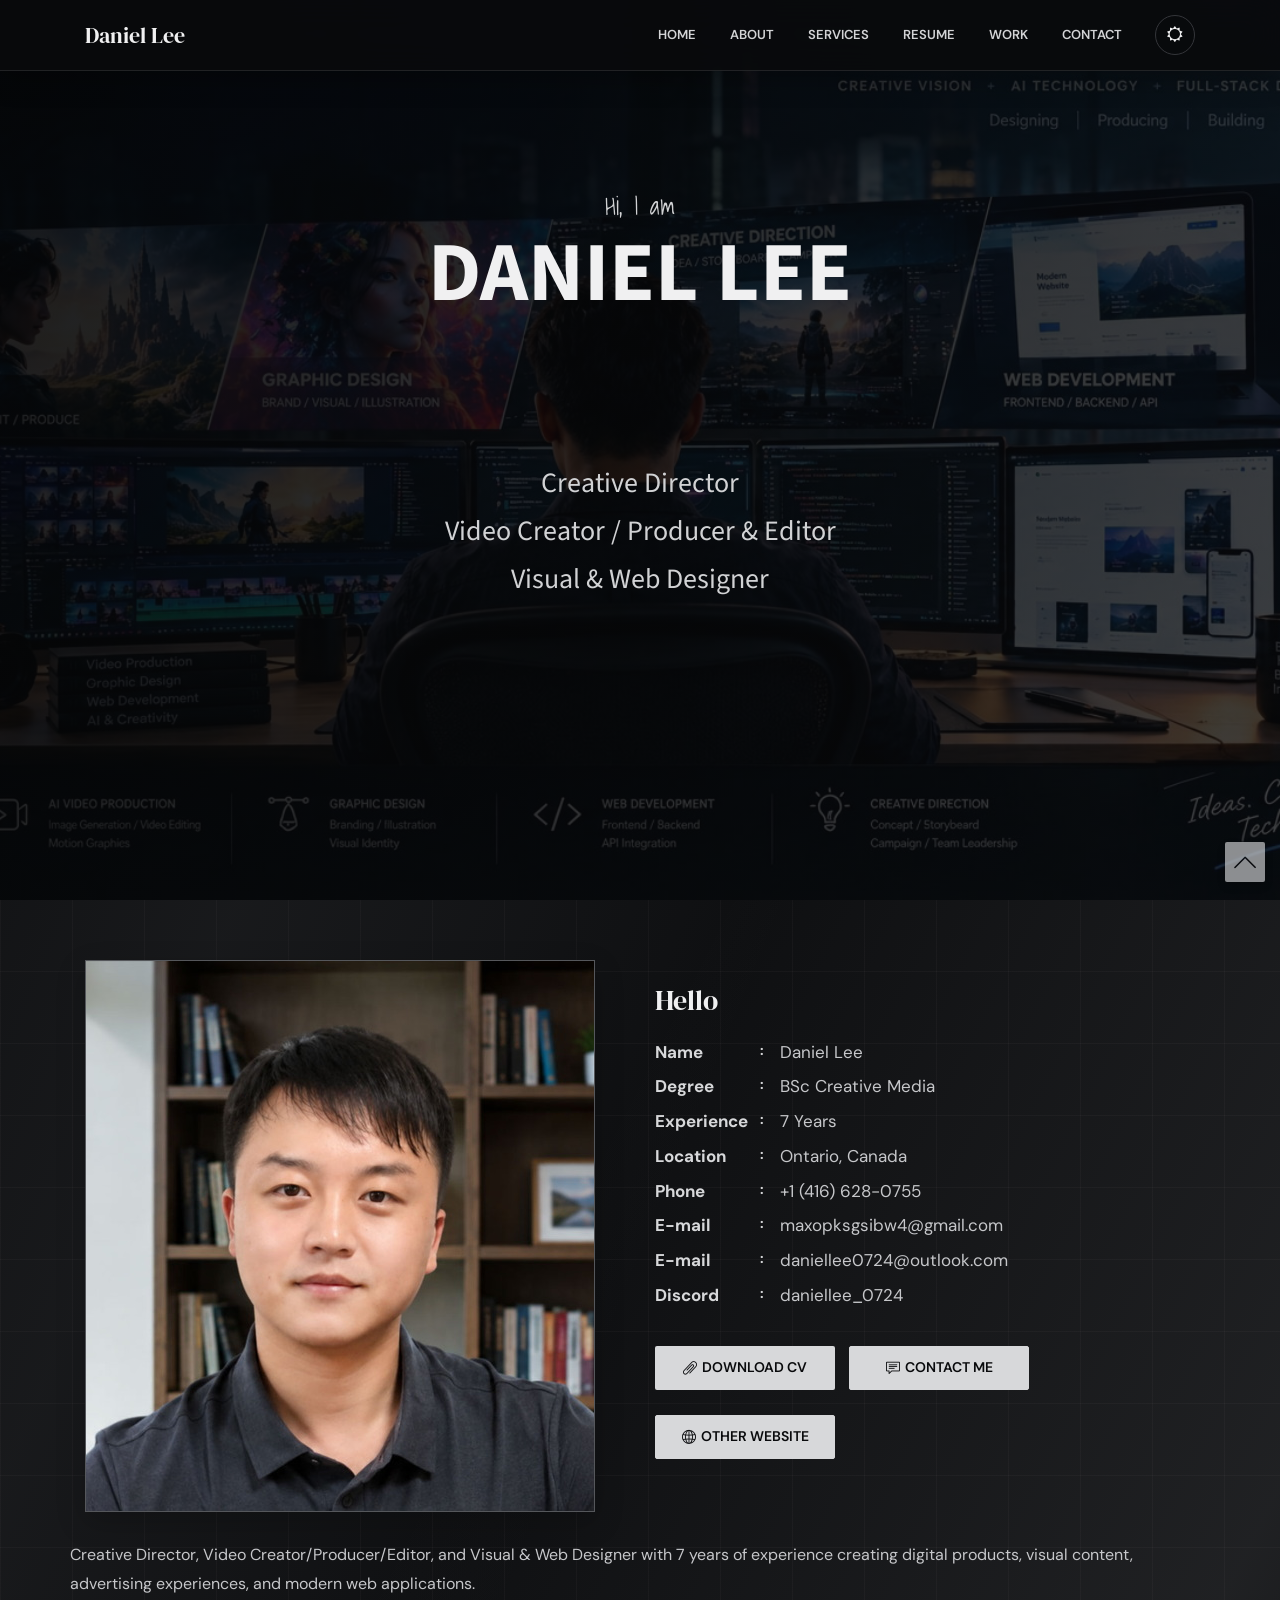
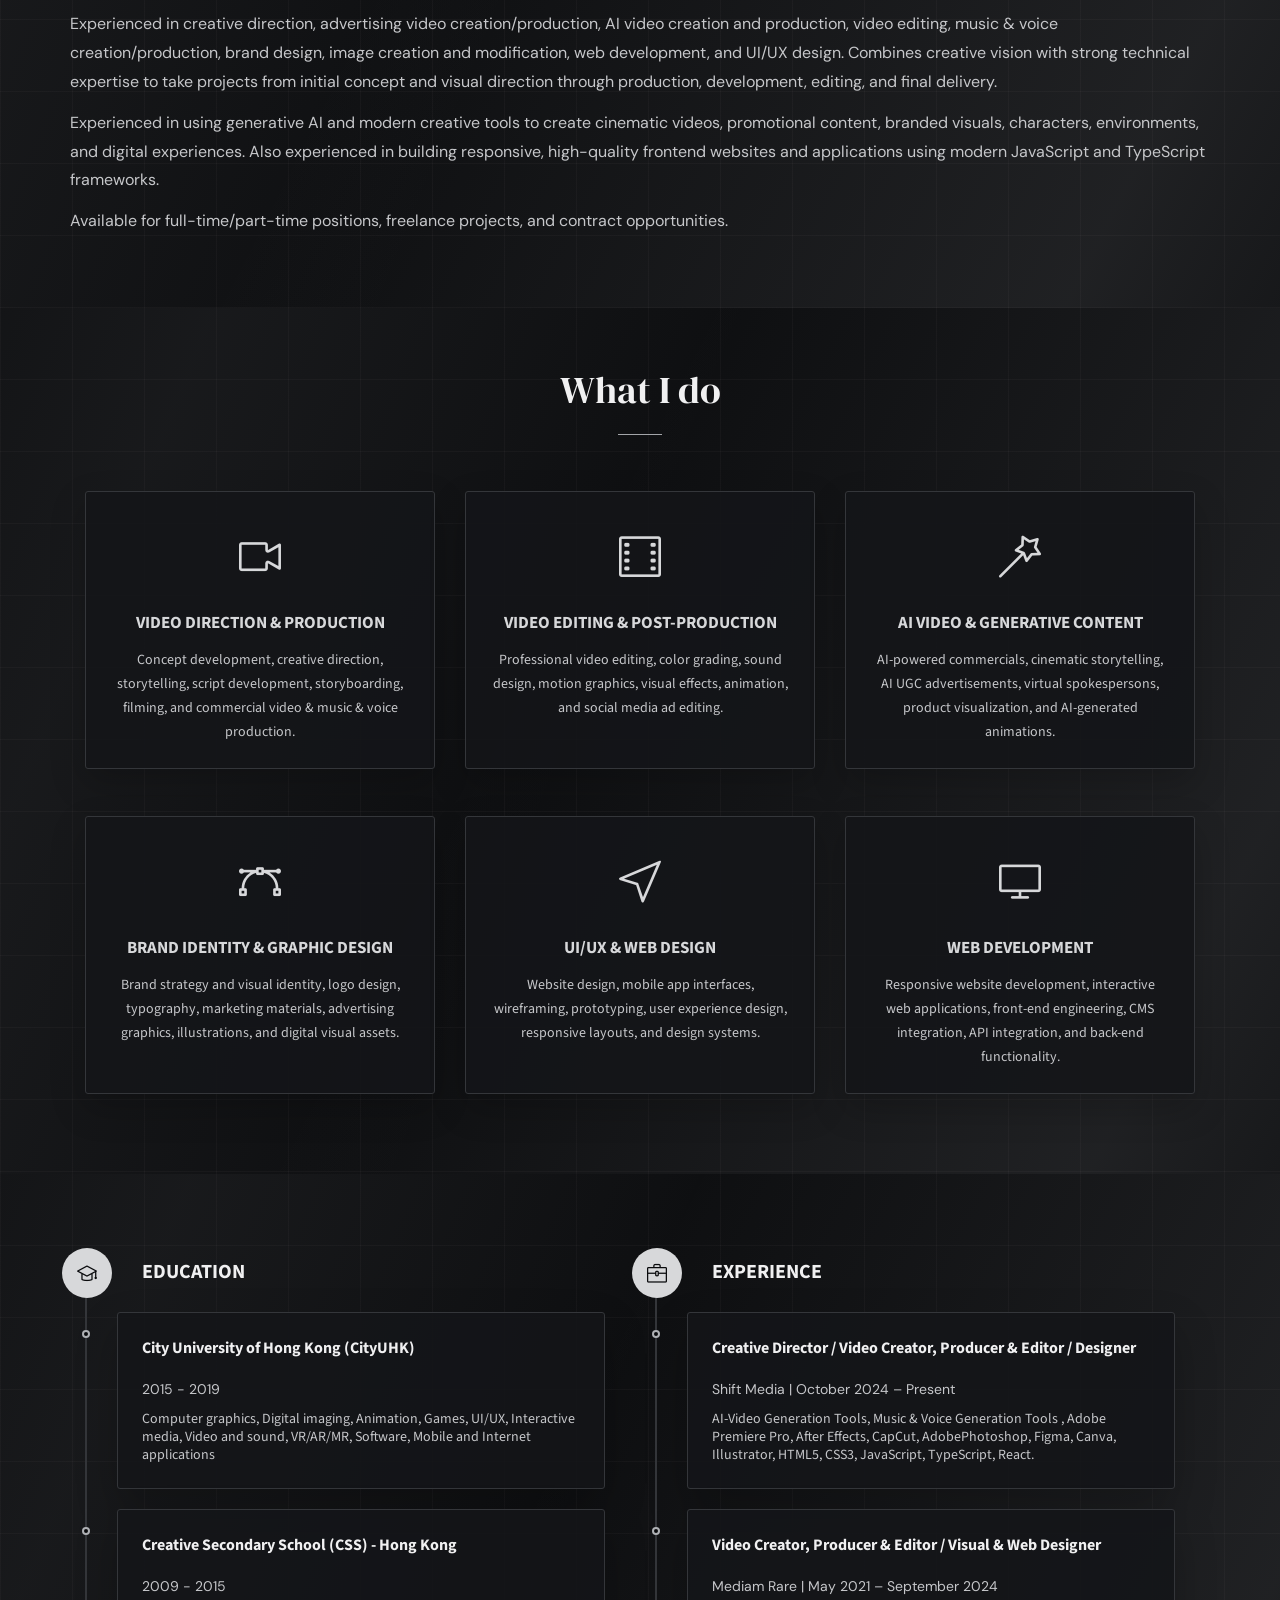
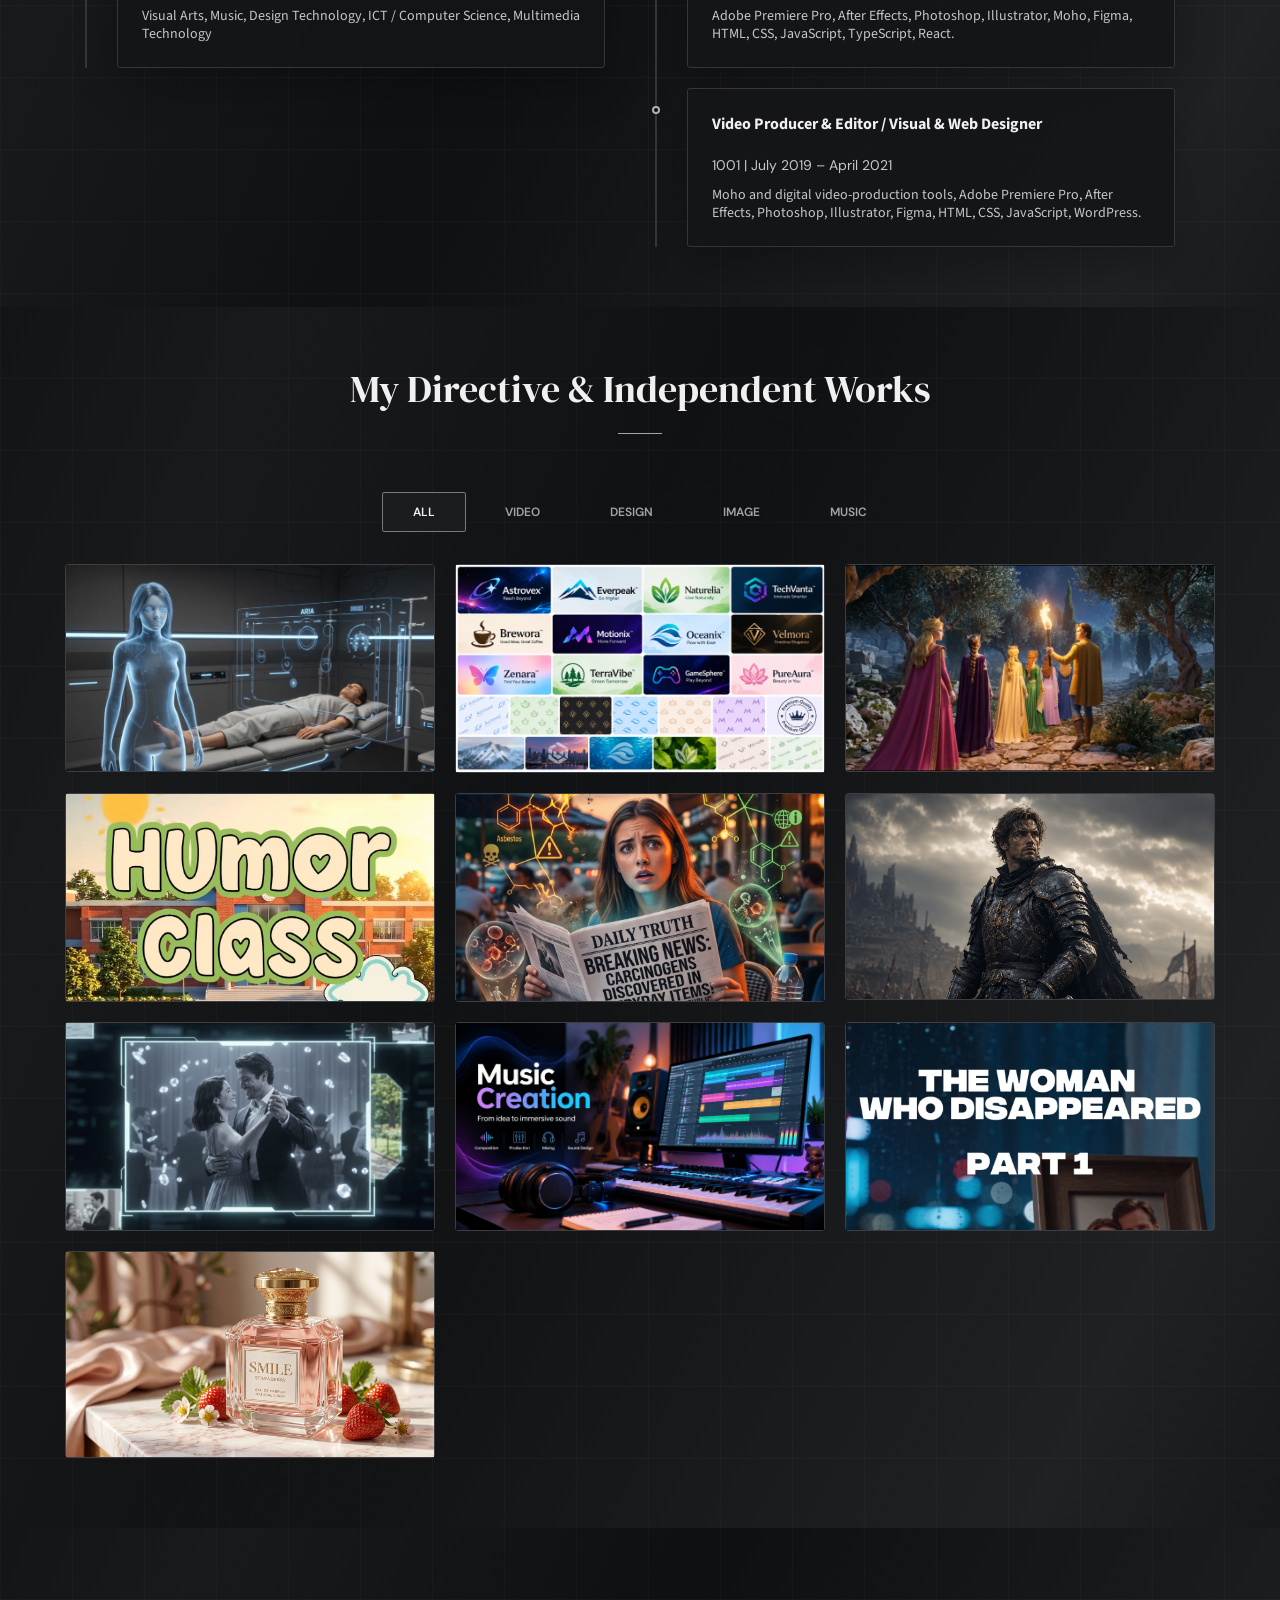
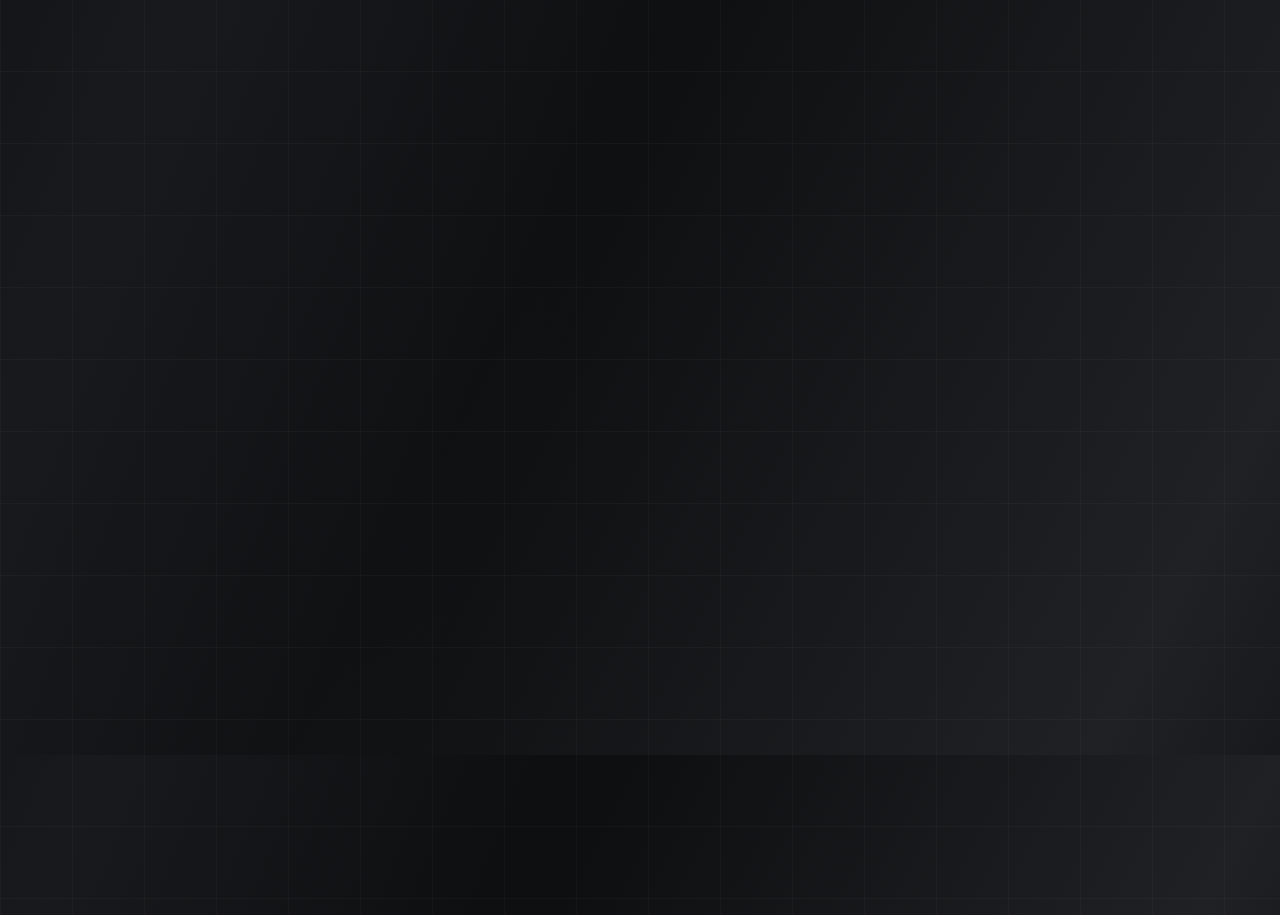
==== index.html @ 5fd60e32 "homepage update" ====
﻿<!DOCTYPE html>
<html lang="en">
  <head>
    <!-- Required meta tags -->
    <meta charset="utf-8">
    <meta name="viewport" content="width=device-width, initial-scale=1.0">
		<meta name="format-detection" content="telephone=no">
		<meta name="apple-mobile-web-app-capable" content="yes">

		<meta name="description" content="Daniel Lee with 7 years of solid experience" />
		<meta name="keywords" content="Daniel Lee, Creator, designer, Creative Director, AI Video Producer, AI Video Creator, Web developer, Software Engineer, portfolio, cv, online resume, professional cv, resume, vcard" />
		<meta name="author" content="Daniel Lee" />

    <title>Daniel Lee - Resume</title>

    <!-- Bootstrap CSS -->
    <link rel="stylesheet" type="text/css" href="assets/css/bootstrap.min.css" >
    <!-- Fonts -->
    <link rel="stylesheet" type="text/css" href="assets/fonts/font-awesome.min.css">
    <!-- Icon -->
    <link rel="stylesheet" type="text/css" href="assets/fonts/simple-line-icons.css">
    <!-- Slicknav -->
    <link rel="stylesheet" type="text/css" href="assets/css/slicknav.css">
    <!-- Nivo Lightbox -->
    <link rel="stylesheet" type="text/css" href="assets/css/nivo-lightbox.css" >
    <!-- Animate -->
    <link rel="stylesheet" type="text/css" href="assets/css/animate.css">
    <!-- Main Style -->
    <link rel="stylesheet" type="text/css" href="assets/css/main.css">
    <!-- Responsive Style -->
    <link rel="stylesheet" type="text/css" href="assets/css/responsive.css">


  </head>
  <body data-theme="dark">

    <!-- Header Area wrapper Starts -->
    <header id="header-wrap">
      <!-- Navbar Start -->
      <nav class="navbar navbar-expand-lg fixed-top scrolling-navbar indigo">
        <div class="container">
          <a class="navbar-brand" href="#hero-area">Daniel Lee</a>
          <!-- Brand and toggle get grouped for better mobile display -->
          <div class="navbar-header">
            <button class="navbar-toggler" type="button" data-toggle="collapse" data-target="#main-navbar" aria-controls="main-navbar" aria-expanded="false" aria-label="Toggle navigation">
              <span class="navbar-toggler-icon"></span>
              <span class="icon-menu"></span>
              <span class="icon-menu"></span>
              <span class="icon-menu"></span>
            </button>
            <!-- <a href="index.html" class="navbar-brand"><img src="assets/img/logo.png" alt=""></a> -->
          </div>
          <div class="collapse navbar-collapse" id="main-navbar">
            <ul class="onepage-nev navbar-nav mr-auto w-100 justify-content-end clearfix">
              <li class="nav-item active">
                <a class="nav-link" href="#hero-area">
                  Home
                </a>
              </li>
              <li class="nav-item">
                <a class="nav-link" href="#about">
                  About
                </a>
              </li>
              <li class="nav-item">
                <a class="nav-link" href="#services">
                  Services
                </a>
              </li>
              <li class="nav-item">
                <a class="nav-link" href="#resume">
                  Resume
                </a>
              </li>
              <li class="nav-item">
                <a class="nav-link" href="#portfolios">
                  Work
                </a>
              </li>
              <li class="nav-item">
                <a class="nav-link" href="#contact">
                  Contact
                </a>
              </li>
            </ul>
          </div>
          <button class="theme-toggle" id="theme-toggle" type="button" aria-label="Switch to light mode" aria-pressed="false" title="Switch to light mode">
            <i class="fa fa-sun-o" aria-hidden="true"></i>
          </button>
        </div>

        <!-- Mobile Menu Start -->
        <ul class="onepage-nev mobile-menu">
          <li>
            <a href="#home">Home</a>
          </li>
          <li>
            <a href="#about">about</a>
          </li>
          <li>
            <a href="#services">Services</a>
          </li>
          <li>
            <a href="#resume">resume</a>
          </li>
          <li>
            <a href="#portfolio">Work</a>
          </li>
          <li>
            <a href="#contact">Contact</a>
          </li>
        </ul>
        <!-- Mobile Menu End -->
      </nav>
      <!-- Navbar End -->

      <!-- Hero Area Start -->
      <div id="hero-area" class="hero-area-bg">
        <div class="overlay"></div>
        <div class="container">
          <div class="row">
            <div class="col-md-12 col-sm-12 text-center">
              <div class="contents">
                <h5 class="script-font wow fadeInUp" data-wow-delay="0.2s">Hi, I am</h5>
                <h1 class="head-title wow fadeInUp" data-wow-delay="0.4s">Daniel Lee</h1>
                <h3 style="color: rgb(248, 43, 255);" data-wow-delay="0.6s"><br> Creative Director</h3>
                <h3 style="color: rgb(51, 214, 255);" data-wow-delay="0.6s">Video Creator / Producer & Editor</h3>
                <h3 style="color: rgb(252, 149, 81);" data-wow-delay="0.6s">Visual & Web Designer</h3>
                <br>

                <!-- <ul class="social-icon wow fadeInUp" data-wow-delay="0.8s">
                  <li>
                    <a class="facebook" href="#"><i class="icon-social-facebook"></i></a>
                  </li>
                  <li>
                    <a class="twitter" href="#"><i class="icon-social-twitter"></i></a>
                  </li>
                  <li>
                    <a class="instagram" href="#"><i class="icon-social-instagram"></i></a>
                  </li>
                  <li>
                    <a class="linkedin" href="#"><i class="icon-social-linkedin"></i></a>
                  </li>
                  <li>
                    <a class="google" href="#"><i class="icon-social-google"></i></a>
                  </li>
                </ul> -->
              </div>
            </div>
          </div>
        </div>
      </div>
      <!-- Hero Area End -->

    </header>
    <!-- Header Area wrapper End -->

    <!-- About Section Start -->
    <section id="about" class="section-padding">
      <div class="container">
        <div class="row">
          <div class="col-lg-6 col-md-6 col-sm-12 col-xs-12">
            <div class="img-thumb wow fadeInLeft" data-wow-delay="0.3s">
              <img class="img-fluid" src="assets/img/about/about-1.jpg" alt="">
            </div>
          </div> 
          <div class="col-lg-6 col-md-6 col-sm-12 col-xs-12">
            <div class="profile-wrapper wow fadeInRight" data-wow-delay="0.3s">
              <h3>Hello</h3>
                <div class="about-profile">
                  <ul class="admin-profile">
                    <li><span class="pro-title"> Name </span> <span class="pro-detail">Daniel Lee</span></li>
                    <li><span class="pro-title"> Degree</span> <span class="pro-detail">BSc Creative Media</span></li>
                    <li><span class="pro-title"> Experience </span> <span class="pro-detail"><span id="ex_year"></span> Years</span></li>
                    <li><span class="pro-title"> Location </span> <span class="pro-detail">Ontario, Canada</span></li>                    
                    <li><span class="pro-title"> Phone </span> <span class="pro-detail">+1 (416) 628-0755</span></li>
                    <li><span class="pro-title"> E-mail </span> <span class="pro-detail">maxopksgsibw4@gmail.com</span></li>
                    <li><span class="pro-title"> E-mail </span> <span class="pro-detail">daniellee0724@outlook.com</span></li>
                    <li><span class="pro-title"> Discord </span> <span class="pro-detail">daniellee_0724</span></li>
                    <!-- <li><span class="pro-title"> Telegram </span> <span class="pro-detail"></span></li> -->
                  </ul>
              </div>
             <br>
             <br>  
             <br>
             <br>        
              <a href="./assets/Daniel Lee-resume.pdf" class="btn btn-common" target="_blank"><i class="icon-paper-clip"></i>Download CV </a>
              <a href="#contact" class="btn btn-danger"><i class="icon-speech"></i> Contact Me</a>
              <a href="https://powerful-aim-494238.framer.app" class="btn btn-danger about-website-button"><i class="icon-globe"></i>Other Website</a>
            </div>
          </div> 

          <div style="color: aliceblue;">
            <h6><br>Creative Director, Video Creator/Producer/Editor, and Visual & Web Designer with <span id="ex2_year"></span> years of experience creating digital products, visual content, advertising experiences, and modern web applications.</h6>
            <h6>Experienced in creative direction, advertising video creation/production, AI video creation and production, video editing, music & voice creation/production, brand design, image creation and modification, web development, and UI/UX design. Combines creative vision with strong technical expertise to take projects from initial concept and visual direction through production, development, editing, and final delivery.</h6>
            <h6>Experienced in using generative AI and modern creative tools to create cinematic videos, promotional content, branded visuals, characters, environments, and digital experiences. Also experienced in building responsive, high-quality frontend websites and applications using modern JavaScript and TypeScript frameworks.</h6>
            <h6>Available for full-time/part-time positions, freelance projects, and contract opportunities.</h6>
          </div>  
        </div>
      </div>
    </section>
    <!-- About Section End -->

    <!-- Services Section Start -->
    <section id="services" class="services section-padding">
      <h2 class="section-title wow flipInX" data-wow-delay="0.4s">What I do</h2>
      <div class="container">
        <div class="row">
          <!-- Services item -->
          <div class="col-sm-4 col-md-4 col-lg-4 col-xs-12">
            <div class="services-item wow fadeInDown" data-wow-delay="0.3s">
              <div class="icon">
                <i class="icon-camrecorder"></i>
              </div>
              <div class="services-content">
                <h3><a href="#portfolios">Video Direction & Production</a></h3>
                <p>Concept development, creative direction, storytelling, script development, storyboarding, filming, and commercial video & music & voice production.</p>
              </div>
            </div>
          </div>
          <!-- Services item -->
          <div class="col-sm-4 col-md-4 col-lg-4 col-xs-12">
            <div class="services-item wow fadeInDown" data-wow-delay="0.3s">
              <div class="icon">
                <i class="icon-film"></i>
              </div>
              <div class="services-content">
                <h3><a href="#portfolios">Video Editing & Post-Production</a></h3>
                <p>Professional video editing, color grading, sound design, motion graphics, visual effects, animation, and social media ad editing.</p>
              </div>
            </div>
          </div>
          <!-- Services item -->
          <div class="col-sm-4 col-md-4 col-lg-4 col-xs-12">
            <div class="services-item wow fadeInDown" data-wow-delay="0.3s">
              <div class="icon">
                <i class="icon-magic-wand"></i>
              </div>
              <div class="services-content">
                <h3><a href="#portfolios">AI Video & Generative Content</a></h3>
                <p>AI-powered commercials, cinematic storytelling, AI UGC advertisements, virtual spokespersons, product visualization, and AI-generated animations.</p>
              </div>
            </div>
          </div>
        </div>
          
        <br>

        <div class="row">
          <!-- Services item -->
          <div class="col-sm-4 col-md-4 col-lg-4 col-xs-12">
            <div class="services-item wow fadeInDown" data-wow-delay="0.6s">
              <div class="icon">
                <i class="icon-vector"></i>
              </div>
              <div class="services-content">
                <h3><a href="#portfolios">Brand Identity & Graphic Design</a></h3>
                <p>Brand strategy and visual identity, logo design, typography, marketing materials, advertising graphics, illustrations, and digital visual assets.</p>
              </div>
            </div>
          </div>
          <!-- Services item -->
          <div class="col-sm-4 col-md-4 col-lg-4 col-xs-12">
            <div class="services-item wow fadeInDown" data-wow-delay="0.9s">
              <div class="icon">
                <i class="icon-cursor"></i>
              </div>
              <div class="services-content">
                <h3><a href="#portfolios">UI/UX & Web Design</a></h3>
                <p>Website design, mobile app interfaces, wireframing, prototyping, user experience design, responsive layouts, and design systems.</p>
              </div>
            </div>
          </div>
          <!-- Services item -->
          <div class="col-sm-4 col-md-4 col-lg-4 col-xs-12">
            <div class="services-item wow fadeInDown" data-wow-delay="1.2s">
              <div class="icon">
                <i class="icon-screen-desktop"></i>
              </div>
              <div class="services-content">
                <h3><a href="#portfolios">Web Development</a></h3>
                <p>Responsive website development, interactive web applications, front-end engineering, CMS integration, API integration, and back-end functionality.</p>
              </div>
            </div>
          </div>
        </div>
      </div>
    </section>
    <!-- Services Section End -->

    <!-- Resume Section Start -->
    <div id="resume" class="section-padding">
      <div class="container">
        <div class="row">
          <div class="col-lg-6 col-md-6 col-sm-6">
            <div class="education wow fadeInRight" data-wow-delay="0.3s">
              <ul class="timeline">
                <li>
                  <i class="icon-graduation"></i>
                  <h2 class="timelin-title">Education</h2>
                </li>
                <li>
                  <div class="content-text">
                    <h3 class="line-title">City University of Hong Kong (CityUHK)</h3>
                    <span>2015 - 2019</span>
                    <p class="line-text">Computer graphics, Digital imaging, Animation, Games, UI/UX, Interactive media, Video and sound, VR/AR/MR, Software, Mobile and Internet applications </p>
                  </div>
                </li>
                <li>
                  <div class="content-text">
                    <h3 class="line-title">Creative Secondary School (CSS) - Hong Kong</h3>
                    <span>2009 - 2015</span>
                    <p class="line-text">Visual Arts, Music, Design Technology, ICT / Computer Science, Multimedia Technology</p>
                  </div>
                </li>
              </ul>
            </div>
          </div>
          <div class="col-lg-6 col-md-6 col-sm-6">
            <div class="experience wow fadeInRight" data-wow-delay="0.6s">
              <ul class="timeline">
                <li>
                  <i class="icon-briefcase"></i>
                  <h2 class="timelin-title">Experience</h2>
                </li>
                <li>
                  <div class="content-text">
                    <h3 class="line-title">Creative Director / Video Creator, Producer & Editor / Designer</h3>
                    <span>Shift Media | October 2024 – Present</span>
                    <p class="line-text">AI-Video Generation Tools, Music & Voice Generation Tools , Adobe Premiere Pro, After Effects, CapCut, AdobePhotoshop, Figma, Canva, Illustrator, HTML5, CSS3, JavaScript, TypeScript, React.</p>
                  </div>
                </li>
                <li>
                  <div class="content-text">
                    <h3 class="line-title">Video Creator, Producer & Editor / Visual & Web Designer</h3>
                    <span>Mediam Rare | May 2021 – September 2024</span>
                    <p class="line-text">Adobe Premiere Pro, After Effects, Photoshop, Illustrator, Moho, Figma, HTML, CSS, JavaScript, TypeScript, React.</p>
                  </div>
                </li>
                <li>
                  <div class="content-text">
                    <h3 class="line-title">Video Producer & Editor / Visual & Web Designer</h3>
                    <span>1001 | July 2019 – April 2021</span>
                    <p class="line-text">Moho and digital video-production tools, Adobe Premiere Pro, After Effects, Photoshop, Illustrator, Figma, HTML, CSS, JavaScript, WordPress.</p>
                  </div>
                </li>
              </ul>
            </div>
          </div>
        </div>
      </div>
    </div>
    <!-- Resume Section End -->

    <!-- Portfolio Section -->
    <section id="portfolios" class="section-padding">
      <!-- Container Starts -->
      <div class="container">        
        <h2 class="section-title wow flipInX" data-wow-delay="0.4s">My Directive & Independent Works</h2>
        <div class="row">          
          <div class="col-md-12">
            <!-- Portfolio Controller/Buttons -->
            <div class="controls text-center">
              <a class="filter active btn btn-common" data-filter="all">
                All 
              </a>
              <a class="filter btn btn-common" data-filter=".video">
                Video 
              </a>
              <a class="filter btn btn-common" data-filter=".design">
                Design
              </a>
              <a class="filter btn btn-common" data-filter=".image">
                Image 
              </a>
              <a class="filter btn btn-common" data-filter=".music">
                Music 
              </a>
            </div>
            <!-- Portfolio Controller/Buttons Ends-->
          </div>

          <!-- Portfolio Recent Projects -->
          <div id="portfolio" class="row wow fadeInDown" data-wow-delay="0.4s">
            <div class="col-sm-6 col-md-4 col-lg-4 col-xl-4 mix video">
              <div class="portfolio-item">
                <div class="shot-item">
                  <img src="assets/img/gallery/The AI That Dreamed [00_00_29].png" alt="" /> 
                  <div class="overlay">
                    <div class="icons">
                      <a class="lightbox preview" href="assets/product-1.html" target="_blank">
                        <i class="icon-eye"></i>
                      </a>
                      <a class="link" href="https://vimeo.com/1245898693" target="_blank">
                        <i class="icon-link"></i>
                      </a>
                    </div>
                  </div>
                </div>               
              </div>
            </div>

            <div class="col-sm-6 col-md-4 col-lg-4 col-xl-4 mix design">
              <div class="portfolio-item">
                <div class="shot-item">
                  <img src="assets/img/gallery/de_17.png" alt="" /> 
                  <div class="overlay">
                    <div class="icons">
                      <a class="lightbox preview" href="assets/product-2.html" target="_blank">
                        <i class="icon-eye"></i>
                      </a>
                      <a class="link" href="assets/product-5.html" target="_blank">
                        <i class="icon-link"></i>
                      </a>
                    </div>
                  </div>
                </div>               
              </div>
            </div>

            <div class="col-sm-6 col-md-4 col-lg-4 col-xl-4 mix video">
              <div class="portfolio-item">
                <div class="shot-item">
                  <img src="assets/img/gallery/Six beautiful Prince[00_05_39].png" alt=""/> 
                  <div class="overlay">
                    <div class="icons">
                      <a class="lightbox preview" href="assets/product-3.html" target="_blank">
                        <i class="icon-eye"></i>
                      </a>
                      <a class="link" href="https://vimeo.com/1245942666" target="_blank">
                        <i class="icon-link"></i>
                      </a>
                    </div>
                  </div>
                </div>               
              </div>
            </div>

            <div class="col-sm-6 col-md-4 col-lg-4 col-xl-4 mix video">
              <div class="portfolio-item">
                <div class="shot-item">
                  <img src="assets/img/gallery/Humor Class_1[00_00_01].png" alt=""/> 
                  <div class="overlay">
                    <div class="icons">
                      <a class="lightbox preview" href="assets/product-4.html" target="_blank">
                        <i class="icon-eye"></i>
                      </a>
                      <a class="link" href="https://vimeo.com/1245694121" target="_blank">
                        <i class="icon-link"></i>
                      </a>
                    </div>
                  </div>
                </div>               
              </div>
            </div>

            <div class="col-sm-6 col-md-4 col-lg-4 col-xl-4 mix video">
              <div class="portfolio-item">
                <div class="shot-item">
                  <img src="assets/img/gallery/Glyphosate[00_00_01].png" alt="" />  
                  <div class="overlay">
                    <div class="icons">
                      <a class="lightbox preview" href="assets/product-5.html" target="_blank">
                        <i class="icon-eye"></i>
                      </a>
                      <a class="link" href="#potofolio">
                        <i class="icon-link"></i>
                      </a>
                    </div>
                  </div>
                </div>               
              </div>
            </div>

            <div class="col-sm-6 col-md-4 col-lg-4 col-xl-4 mix image">
              <div class="portfolio-item">
                <div class="shot-item">
                  <img src="assets/img/gallery/image_04.png" alt=""/>
                  <div class="overlay">
                    <div class="icons">
                      <a class="lightbox preview" href="assets/product-6.html" target="_blank">
                        <i class="icon-eye"></i>
                      </a>
                      <a class="link" href="assets/product-6.html" target="_blank">
                        <i class="icon-link"></i>
                      </a>
                    </div>
                  </div>
                </div>               
              </div>
            </div>

            <div class="col-sm-6 col-md-4 col-lg-4 col-xl-4 mix video">
              <div class="portfolio-item">
                <div class="shot-item">
                  <img src="assets/img/gallery/The Last Minute[00_01_50].png" alt="" /> 
                  <div class="overlay">
                    <div class="icons">
                      <a class="lightbox preview" href="assets/product-7.html" target="_blank">
                        <i class="icon-eye"></i>
                      </a>
                      <a class="link" href="https://vimeo.com/1245927643" target="_blank">
                        <i class="icon-link"></i>
                      </a>
                    </div>
                  </div>
                </div>               
              </div>
            </div>

            <div class="col-sm-6 col-md-4 col-lg-4 col-xl-4 mix music">
              <div class="portfolio-item">
                <div class="shot-item">
                  <img src="assets/img/gallery/Music Creation Studio.png" alt="" /> 
                  <div class="overlay">
                    <div class="icons">
                      <a class="lightbox preview" href="https://www.flowmusic.app/playlist/e9ed02e2-e6a7-49a1-8714-9d6b33b7873d" target="_blank">
                        <i class="icon-eye"></i>
                      </a>
                      <a class="link" href="https://www.flowmusic.app/playlist/e9ed02e2-e6a7-49a1-8714-9d6b33b7873d" target="_blank">
                        <i class="icon-link"></i>
                      </a>
                    </div>
                  </div>
                </div>               
              </div>
            </div>

            <div class="col-sm-6 col-md-4 col-lg-4 col-xl-4 mix video">
              <div class="portfolio-item">
                <div class="shot-item">
                  <img src="assets/img/gallery/The woman who disapp[00_00_00].jpg" alt="" /> 
                  <div class="overlay">
                    <div class="icons">
                      <a class="lightbox preview" href="assets/product-8.html" target="_blank">
                        <i class="icon-eye"></i>
                      </a>
                      <a class="link" href="https://vimeo.com/1245915216" target="_blank">
                        <i class="icon-link"></i>
                      </a>
                    </div>
                  </div>
                </div>               
              </div>
            </div>

            <div class="col-sm-6 col-md-4 col-lg-4 col-xl-4 mix video">
              <div class="portfolio-item">
                <div class="shot-item">
                  <img src="assets/img/gallery/Perfume[00_00_00].jpg" alt="" /> 
                  <div class="overlay">
                    <div class="icons">
                      <a class="lightbox preview" href="assets/product-9.html" target="_blank">
                        <i class="icon-eye"></i>
                      </a>
                      <a class="link" href="https://vimeo.com/1246046425" target="_blank">
                        <i class="icon-link"></i>
                      </a>
                    </div>
                  </div>
                </div>               
              </div>
            </div>

          </div>
        </div>
      </div>
      <!-- Container Ends -->
    </section>
    <!-- Portfolio Section Ends --> 

    <!-- Contact Section Start -->
    <section id="contact" class="section-padding">      
      <div class="contact-form">
        <div class="container">
          <div class="contact-form-area wow fadeInUp" data-wow-delay="0.4s">          
            
              <div class="contact-block">
                <h3>Contact Me</h3><br>
                <div class="text-center">
                  <h2>Let’s Create Something Great Together</h2>
                  <h2 style="color:aqua">Have a project in mind or looking for a creative and technical partner? I’d love to hear from you.</h2><br>
                  <b style="font-size: 18px;">I’m available for full-time/part-time positions, freelance projects, and contract work in:</b>
                  <p> Creative Direction</p>
                  <p> Video Creation & Production</p>
                  <p> Video Editing</p>
                  <p> Advertising & Brand Content</p>
                  <p> Visual & Web Design</p>
                  <p> Image Creation & Editing</p>
                  <p> Quick Support</p>                 
                  <br>
                  <!-- <a href="http://rebrand.ly/meet-me-ud-purchase" target="_blank" class="btn btn-common btn-lg">Purchase Now</a> -->
                </div>
              </div>
           
           
              <div class="footer-right-area wow fadeIn">
                <h3>Contact Address</h3>
                <div class="footer-right-contact">
                  <div class="row">
                    <div class="col-sm-12 col-md-6 col-lg-6">
                      <div class="single-contact">
                        <div class="contact-icon">
                          <i class="fa fa-envelope"></i>
                        </div>
                        <p><a href="mailto:daniellee0724@outlook.com" target="_blank">daniellee0724@outlook.com</a></p>
                      </div>                  
                    </div>
                    <div class="col-sm-12 col-md-6 col-lg-6">
                      <div class="single-contact">
                        <div class="contact-icon">
                          <i class="fa fa-envelope"></i>
                        </div>
                        <p><a href="mailto:daniellee0724@outlook.com" target="_blank">maxopksgsibw4@gmail.com</a></p>
                      </div>                  
                    </div>
                  </div>
                  <div class="row">
                    <div class="col-sm-12 col-md-6 col col-lg-6">
                      <div class="single-contact">
                        <div class="contact-icon">
                          <i class="fa fa-map-marker"></i>
                        </div>
                        <p>Ontario, Canada</p>
                      </div>                      
                    </div>
                    <div class="col-sm-12 col-md-6 col-lg-6">
                      <div class="single-contact">
                        <div class="contact-icon">
                          <i class="fa fa-phone"></i>
                        </div>
                        <p>+1 (416) 628-0755</p>
                      </div>                
                    </div>
                  </div>
                </div>
              </div>
            
          </div>
        </div>
      </div>   
    </section>
    <!-- Contact Section End -->

    <!-- Footer Section Start -->
    <footer class="footer-area section-padding">
      <div class="container">
        <div class="row">
          <div class="col-md-12">
            <div class="footer-text text-center wow fadeInDown" data-wow-delay="0.3s">
              <!-- <ul class="social-icon">
                <li>
                  <a class="facebook" href="#"><i class="icon-social-facebook"></i></a>
                </li>
                <li>
                  <a class="twitter" href="#"><i class="icon-social-twitter"></i></a>
                </li>
                <li>
                  <a class="instagram" href="#"><i class="icon-social-instagram"></i></a>
                </li>
                <li>
                  <a class="instagram" href="#"><i class="icon-social-linkedin"></i></a>
                </li>
                <li>
                  <a class="instagram" href="#"><i class="icon-social-google"></i></a>
                </li>
              </ul> -->
              <p>© <span id="year"></span> Daniel Lee</p>
            </div>
          </div>
        </div>
      </div>
    </footer>
    <!-- Footer Section End -->

    <!-- Go to Top Link -->
    <a href="#" class="back-to-top">
    	<i class="icon-arrow-up"></i>
    </a>

    <!-- jQuery first, then Popper.js, then Bootstrap JS -->
     <script>
      const d = new Date();
      document.getElementById("year").innerHTML = d.getFullYear();
      document.getElementById("ex_year").innerHTML = d.getFullYear() - 2019;
      document.getElementById("ex2_year").innerHTML = d.getFullYear() - 2019;

	  </script>
    <script src="assets/js/jquery-min.js"></script>
    <script src="assets/js/popper.min.js"></script>
    <script src="assets/js/bootstrap.min.js"></script>
    <script src="assets/js/jquery.mixitup.js"></script>
    <script src="assets/js/jquery.counterup.min.js"></script>
    <script src="assets/js/waypoints.min.js"></script>
    <script src="assets/js/wow.js"></script>
    <script src="assets/js/jquery.nav.js"></script>
    <script src="assets/js/jquery.easing.min.js"></script>  
    <script src="assets/js/nivo-lightbox.js"></script>
    <script src="assets/js/jquery.slicknav.js"></script>
    <script src="assets/js/main.js"></script>
    <script src="assets/js/theme.js"></script>
      
  </body>
</html>
---- assets/fonts/simple-line-icons.css ----
@font-face {
	font-family: 'Simple-Line-Icons';
	src:url('../fonts/line-icons/Simple-Line-Icons.eot');
	src:url('../fonts/line-icons/Simple-Line-Icons.eot?#iefix') format('embedded-opentype'),
		url('../fonts/line-icons/Simple-Line-Icons.woff') format('woff'),
		url('../fonts/line-icons/Simple-Line-Icons.ttf') format('truetype'),
		url('../fonts/line-icons/Simple-Line-Icons.svg#Simple-Line-Icons') format('svg');
		font-weight: normal;
		font-style: normal;
}
/*
 Use the following CSS code if you want to have a class per icon.
 Instead of a list of all class selectors, you can use the generic [class*="icon-"] selector, but it's slower:
*/
.icon-user,
.icon-people,
.icon-user-female,
.icon-user-follow,
.icon-user-following,
.icon-user-unfollow,
.icon-login,
.icon-logout,
.icon-emotsmile,
.icon-phone,
.icon-call-end,
.icon-call-in,
.icon-call-out,
.icon-map,
.icon-location-pin,
.icon-direction,
.icon-directions,
.icon-compass,
.icon-layers,
.icon-menu,
.icon-list,
.icon-options-vertical,
.icon-options,
.icon-arrow-down,
.icon-arrow-left,
.icon-arrow-right,
.icon-arrow-up,
.icon-arrow-up-circle,
.icon-arrow-left-circle,
.icon-arrow-right-circle,
.icon-arrow-down-circle,
.icon-check,
.icon-clock,
.icon-plus,
.icon-minus,
.icon-close,
.icon-event,
.icon-exclamation,
.icon-organization,
.icon-trophy,
.icon-screen-smartphone,
.icon-screen-desktop,
.icon-plane,
.icon-notebook,
.icon-mustache,
.icon-mouse,
.icon-magnet,
.icon-energy,
.icon-disc,
.icon-cursor,
.icon-cursor-move,
.icon-crop,
.icon-chemistry,
.icon-speedometer,
.icon-shield,
.icon-screen-tablet,
.icon-magic-wand,
.icon-hourglass,
.icon-graduation,
.icon-ghost,
.icon-game-controller,
.icon-fire,
.icon-eyeglass,
.icon-envelope-open,
.icon-envelope-letter,
.icon-bell,
.icon-badge,
.icon-anchor,
.icon-wallet,
.icon-vector,
.icon-speech,
.icon-puzzle,
.icon-printer,
.icon-present,
.icon-playlist,
.icon-pin,
.icon-picture,
.icon-handbag,
.icon-globe-alt,
.icon-globe,
.icon-folder-alt,
.icon-folder,
.icon-film,
.icon-feed,
.icon-drop,
.icon-drawer,
.icon-docs,
.icon-doc,
.icon-diamond,
.icon-cup,
.icon-calculator,
.icon-bubbles,
.icon-briefcase,
.icon-book-open,
.icon-basket-loaded,
.icon-basket,
.icon-bag,
.icon-action-undo,
.icon-action-redo,
.icon-wrench,
.icon-umbrella,
.icon-trash,
.icon-tag,
.icon-support,
.icon-frame,
.icon-size-fullscreen,
.icon-size-actual,
.icon-shuffle,
.icon-share-alt,
.icon-share,
.icon-rocket,
.icon-question,
.icon-pie-chart,
.icon-pencil,
.icon-note,
.icon-loop,
.icon-home,
.icon-grid,
.icon-graph,
.icon-microphone,
.icon-music-tone-alt,
.icon-music-tone,
.icon-earphones-alt,
.icon-earphones,
.icon-equalizer,
.icon-like,
.icon-dislike,
.icon-control-start,
.icon-control-rewind,
.icon-control-play,
.icon-control-pause,
.icon-control-forward,
.icon-control-end,
.icon-volume-1,
.icon-volume-2,
.icon-volume-off,
.icon-calendar,
.icon-bulb,
.icon-chart,
.icon-ban,
.icon-bubble,
.icon-camrecorder,
.icon-camera,
.icon-cloud-download,
.icon-cloud-upload,
.icon-envelope,
.icon-eye,
.icon-flag,
.icon-heart,
.icon-info,
.icon-key,
.icon-link,
.icon-lock,
.icon-lock-open,
.icon-magnifier,
.icon-magnifier-add,
.icon-magnifier-remove,
.icon-paper-clip,
.icon-paper-plane,
.icon-power,
.icon-refresh,
.icon-reload,
.icon-settings,
.icon-star,
.icon-symbol-female,
.icon-symbol-male,
.icon-target,
.icon-credit-card,
.icon-paypal,
.icon-social-tumblr,
.icon-social-twitter,
.icon-social-facebook,
.icon-social-instagram,
.icon-social-linkedin,
.icon-social-pinterest,
.icon-social-github,
.icon-social-google,
.icon-social-reddit,
.icon-social-skype,
.icon-social-dribbble,
.icon-social-behance,
.icon-social-foursqare,
.icon-social-soundcloud,
.icon-social-spotify,
.icon-social-stumbleupon,
.icon-social-youtube,
.icon-social-dropbox,
.icon-social-vkontakte,
.icon-social-steam {
  font-family: 'simple-line-icons';
  speak: none;
  font-style: normal;
  font-weight: normal;
  font-variant: normal;
  text-transform: none;
  line-height: 1;
  /* Better Font Rendering =========== */
  -webkit-font-smoothing: antialiased;
  -moz-osx-font-smoothing: grayscale;
}
.icon-user:before {
  content: "\e005";
}
.icon-people:before {
  content: "\e001";
}
.icon-user-female:before {
  content: "\e000";
}
.icon-user-follow:before {
  content: "\e002";
}
.icon-user-following:before {
  content: "\e003";
}
.icon-user-unfollow:before {
  content: "\e004";
}
.icon-login:before {
  content: "\e066";
}
.icon-logout:before {
  content: "\e065";
}
.icon-emotsmile:before {
  content: "\e021";
}
.icon-phone:before {
  content: "\e600";
}
.icon-call-end:before {
  content: "\e048";
}
.icon-call-in:before {
  content: "\e047";
}
.icon-call-out:before {
  content: "\e046";
}
.icon-map:before {
  content: "\e033";
}
.icon-location-pin:before {
  content: "\e096";
}
.icon-direction:before {
  content: "\e042";
}
.icon-directions:before {
  content: "\e041";
}
.icon-compass:before {
  content: "\e045";
}
.icon-layers:before {
  content: "\e034";
}
.icon-menu:before {
  content: "\e601";
}
.icon-list:before {
  content: "\e067";
}
.icon-options-vertical:before {
  content: "\e602";
}
.icon-options:before {
  content: "\e603";
}
.icon-arrow-down:before {
  content: "\e604";
}
.icon-arrow-left:before {
  content: "\e605";
}
.icon-arrow-right:before {
  content: "\e606";
}
.icon-arrow-up:before {
  content: "\e607";
}
.icon-arrow-up-circle:before {
  content: "\e078";
}
.icon-arrow-left-circle:before {
  content: "\e07a";
}
.icon-arrow-right-circle:before {
  content: "\e079";
}
.icon-arrow-down-circle:before {
  content: "\e07b";
}
.icon-check:before {
  content: "\e080";
}
.icon-clock:before {
  content: "\e081";
}
.icon-plus:before {
  content: "\e095";
}
.icon-minus:before {
  content: "\e615";
}
.icon-close:before {
  content: "\e082";
}
.icon-event:before {
  content: "\e619";
}
.icon-exclamation:before {
  content: "\e617";
}
.icon-organization:before {
  content: "\e616";
}
.icon-trophy:before {
  content: "\e006";
}
.icon-screen-smartphone:before {
  content: "\e010";
}
.icon-screen-desktop:before {
  content: "\e011";
}
.icon-plane:before {
  content: "\e012";
}
.icon-notebook:before {
  content: "\e013";
}
.icon-mustache:before {
  content: "\e014";
}
.icon-mouse:before {
  content: "\e015";
}
.icon-magnet:before {
  content: "\e016";
}
.icon-energy:before {
  content: "\e020";
}
.icon-disc:before {
  content: "\e022";
}
.icon-cursor:before {
  content: "\e06e";
}
.icon-cursor-move:before {
  content: "\e023";
}
.icon-crop:before {
  content: "\e024";
}
.icon-chemistry:before {
  content: "\e026";
}
.icon-speedometer:before {
  content: "\e007";
}
.icon-shield:before {
  content: "\e00e";
}
.icon-screen-tablet:before {
  content: "\e00f";
}
.icon-magic-wand:before {
  content: "\e017";
}
.icon-hourglass:before {
  content: "\e018";
}
.icon-graduation:before {
  content: "\e019";
}
.icon-ghost:before {
  content: "\e01a";
}
.icon-game-controller:before {
  content: "\e01b";
}
.icon-fire:before {
  content: "\e01c";
}
.icon-eyeglass:before {
  content: "\e01d";
}
.icon-envelope-open:before {
  content: "\e01e";
}
.icon-envelope-letter:before {
  content: "\e01f";
}
.icon-bell:before {
  content: "\e027";
}
.icon-badge:before {
  content: "\e028";
}
.icon-anchor:before {
  content: "\e029";
}
.icon-wallet:before {
  content: "\e02a";
}
.icon-vector:before {
  content: "\e02b";
}
.icon-speech:before {
  content: "\e02c";
}
.icon-puzzle:before {
  content: "\e02d";
}
.icon-printer:before {
  content: "\e02e";
}
.icon-present:before {
  content: "\e02f";
}
.icon-playlist:before {
  content: "\e030";
}
.icon-pin:before {
  content: "\e031";
}
.icon-picture:before {
  content: "\e032";
}
.icon-handbag:before {
  content: "\e035";
}
.icon-globe-alt:before {
  content: "\e036";
}
.icon-globe:before {
  content: "\e037";
}
.icon-folder-alt:before {
  content: "\e039";
}
.icon-folder:before {
  content: "\e089";
}
.icon-film:before {
  content: "\e03a";
}
.icon-feed:before {
  content: "\e03b";
}
.icon-drop:before {
  content: "\e03e";
}
.icon-drawer:before {
  content: "\e03f";
}
.icon-docs:before {
  content: "\e040";
}
.icon-doc:before {
  content: "\e085";
}
.icon-diamond:before {
  content: "\e043";
}
.icon-cup:before {
  content: "\e044";
}
.icon-calculator:before {
  content: "\e049";
}
.icon-bubbles:before {
  content: "\e04a";
}
.icon-briefcase:before {
  content: "\e04b";
}
.icon-book-open:before {
  content: "\e04c";
}
.icon-basket-loaded:before {
  content: "\e04d";
}
.icon-basket:before {
  content: "\e04e";
}
.icon-bag:before {
  content: "\e04f";
}
.icon-action-undo:before {
  content: "\e050";
}
.icon-action-redo:before {
  content: "\e051";
}
.icon-wrench:before {
  content: "\e052";
}
.icon-umbrella:before {
  content: "\e053";
}
.icon-trash:before {
  content: "\e054";
}
.icon-tag:before {
  content: "\e055";
}
.icon-support:before {
  content: "\e056";
}
.icon-frame:before {
  content: "\e038";
}
.icon-size-fullscreen:before {
  content: "\e057";
}
.icon-size-actual:before {
  content: "\e058";
}
.icon-shuffle:before {
  content: "\e059";
}
.icon-share-alt:before {
  content: "\e05a";
}
.icon-share:before {
  content: "\e05b";
}
.icon-rocket:before {
  content: "\e05c";
}
.icon-question:before {
  content: "\e05d";
}
.icon-pie-chart:before {
  content: "\e05e";
}
.icon-pencil:before {
  content: "\e05f";
}
.icon-note:before {
  content: "\e060";
}
.icon-loop:before {
  content: "\e064";
}
.icon-home:before {
  content: "\e069";
}
.icon-grid:before {
  content: "\e06a";
}
.icon-graph:before {
  content: "\e06b";
}
.icon-microphone:before {
  content: "\e063";
}
.icon-music-tone-alt:before {
  content: "\e061";
}
.icon-music-tone:before {
  content: "\e062";
}
.icon-earphones-alt:before {
  content: "\e03c";
}
.icon-earphones:before {
  content: "\e03d";
}
.icon-equalizer:before {
  content: "\e06c";
}
.icon-like:before {
  content: "\e068";
}
.icon-dislike:before {
  content: "\e06d";
}
.icon-control-start:before {
  content: "\e06f";
}
.icon-control-rewind:before {
  content: "\e070";
}
.icon-control-play:before {
  content: "\e071";
}
.icon-control-pause:before {
  content: "\e072";
}
.icon-control-forward:before {
  content: "\e073";
}
.icon-control-end:before {
  content: "\e074";
}
.icon-volume-1:before {
  content: "\e09f";
}
.icon-volume-2:before {
  content: "\e0a0";
}
.icon-volume-off:before {
  content: "\e0a1";
}
.icon-calendar:before {
  content: "\e075";
}
.icon-bulb:before {
  content: "\e076";
}
.icon-chart:before {
  content: "\e077";
}
.icon-ban:before {
  content: "\e07c";
}
.icon-bubble:before {
  content: "\e07d";
}
.icon-camrecorder:before {
  content: "\e07e";
}
.icon-camera:before {
  content: "\e07f";
}
.icon-cloud-download:before {
  content: "\e083";
}
.icon-cloud-upload:before {
  content: "\e084";
}
.icon-envelope:before {
  content: "\e086";
}
.icon-eye:before {
  content: "\e087";
}
.icon-flag:before {
  content: "\e088";
}
.icon-heart:before {
  content: "\e08a";
}
.icon-info:before {
  content: "\e08b";
}
.icon-key:before {
  content: "\e08c";
}
.icon-link:before {
  content: "\e08d";
}
.icon-lock:before {
  content: "\e08e";
}
.icon-lock-open:before {
  content: "\e08f";
}
.icon-magnifier:before {
  content: "\e090";
}
.icon-magnifier-add:before {
  content: "\e091";
}
.icon-magnifier-remove:before {
  content: "\e092";
}
.icon-paper-clip:before {
  content: "\e093";
}
.icon-paper-plane:before {
  content: "\e094";
}
.icon-power:before {
  content: "\e097";
}
.icon-refresh:before {
  content: "\e098";
}
.icon-reload:before {
  content: "\e099";
}
.icon-settings:before {
  content: "\e09a";
}
.icon-star:before {
  content: "\e09b";
}
.icon-symbol-female:before {
  content: "\e09c";
}
.icon-symbol-male:before {
  content: "\e09d";
}
.icon-target:before {
  content: "\e09e";
}
.icon-credit-card:before {
  content: "\e025";
}
.icon-paypal:before {
  content: "\e608";
}
.icon-social-tumblr:before {
  content: "\e00a";
}
.icon-social-twitter:before {
  content: "\e009";
}
.icon-social-facebook:before {
  content: "\e00b";
}
.icon-social-instagram:before {
  content: "\e609";
}
.icon-social-linkedin:before {
  content: "\e60a";
}
.icon-social-pinterest:before {
  content: "\e60b";
}
.icon-social-github:before {
  content: "\e60c";
}
.icon-social-google:before {
  content: "\e60d";
}
.icon-social-reddit:before {
  content: "\e60e";
}
.icon-social-skype:before {
  content: "\e60f";
}
.icon-social-dribbble:before {
  content: "\e00d";
}
.icon-social-behance:before {
  content: "\e610";
}
.icon-social-foursqare:before {
  content: "\e611";
}
.icon-social-soundcloud:before {
  content: "\e612";
}
.icon-social-spotify:before {
  content: "\e613";
}
.icon-social-stumbleupon:before {
  content: "\e614";
}
.icon-social-youtube:before {
  content: "\e008";
}
.icon-social-dropbox:before {
  content: "\e00c";
}
.icon-social-vkontakte:before {
  content: "\e618";
}
.icon-social-steam:before {
  content: "\e620";
}
---- assets/css/main.css ----
@import url("https://fonts.googleapis.com/css?family=Shadows+Into+Light|Source+Sans+Pro:400,700");
@import url("https://fonts.googleapis.com/css2?family=DM+Sans:wght@400;500;600;700&family=DM+Serif+Display&display=swap");
html {
  overflow-x: hidden;
}

body {
  background: #1e0e33;
  font-size: 14px;
  font-weight: 400;
  font-family: "Source Sans Pro", sans-serif;
  -webkit-box-sizing: border-box;
  -moz-box-sizing: border-box;
  box-sizing: border-box;
  -webkit-font-smoothing: subpixel-antialiased;
  color: #666;
  line-height: 25px;
  -webkit-backface-visibility: hidden;
  backface-visibility: hidden;
  overflow-x: hidden;
}

h1, h2, h3, h4 {
  font-size: 38px;
  font-weight: 700;
  font-family: "Source Sans Pro", sans-serif;
  color: white;
}

.script-font {
  font-family: 'Shadows Into Light', cursive;
}

a {
  -webkit-transition: all 0.2s linear;
  -moz-transition: all 0.2s linear;
  -o-transition: all 0.2s linear;
  transition: all 0.2s linear;
}

a:hover {
  text-decoration: none;
}

a a:focus {
  outline: none;
}

p {
  font-weight: 400;
  font-family: "Source Sans Pro", sans-serif;
  margin: 0px;
  font-size: 14px;
  color:white
}

ul, ol {
  list-style: outside none none;
  margin: 0;
  padding: 0;
}

ul li, ol li {
  list-style: none;
}

.hero-heading {
  font-size: 48px;
  font-weight: 700;
  color: #fff;
  text-transform: capitalize;
  line-height: 70px;
  letter-spacing: 0.1rem;
}

.hero-sub-heading {
  font-size: 20px;
  font-weight: 400;
  color: #e6e6e6;
  line-height: 45px;
  letter-spacing: 0.1rem;
}

.section-titile-bg {
  display: inline;
  font-size: 115px;
  font-weight: 700;
  height: 100%;
  left: -173px;
  opacity: 0.1;
  position: absolute;
  top: -14px;
  width: 100%;
  text-align: center;
}

.section-title-header p {
  text: center;
  font-weight: 400;
  line-height: 26px;
  padding-bottom: 36px;
}

.section-title {
  color: #fcfafa;
  font-size: 38px;
  text-align: center;
  letter-spacing: 1px;
  line-height: 1;
  margin-bottom: 48px;
  padding: 0 10px;
  position: relative;
}

.btn {
  font-size: 14px;
  padding: 10px 30px;
  border-radius: 0px;
  cursor: pointer;
  font-weight: 400;
  color: #fff;
  border-radius: 4px;
  text-transform: uppercase;
  -webkit-transition: all 0.2s linear;
  -moz-transition: all 0.2s linear;
  -o-transition: all 0.2s linear;
  transition: all 0.2s linear;
  display: inline-block;
}

.btn:focus,
.btn:active {
  box-shadow: none;
  outline: none;
  color: #fff;
}

.btn-common {
  background-color: #00b4d9;
  position: relative;
  z-index: 1;
}

.btn-common:hover {
  color: #fff;
  background-color: #21cff3;
  box-shadow: 0 6px 22px rgba(0, 0, 0, 0.1);
  transition: all .2s ease-in-out;
  -moz-transition: all .2s ease-in-out;
  -webkit-transition: all .2s ease-in-out;
}

.btn-danger:hover {
  background-color: #f55262;
  border-color: #f55262;
  box-shadow: 0 6px 22px rgba(0, 0, 0, 0.1);
  transition: all .2s ease-in-out;
  -moz-transition: all .2s ease-in-out;
  -webkit-transition: all .2s ease-in-out;
}

.btn-border {
  color: #fff;
  background-color: transparent;
  border: 1px solid #fff;
}

.btn-border:hover {
  border: 1px solid #fff;
  color: #fff;
  background-color: rgba(255, 255, 255, 0.2);
}

.btn-lg {
  padding: 14px 33px;
  text-transform: uppercase;
  font-size: 16px;
}

.btn-rm {
  padding: 7px 10px;
  text-transform: capitalize;
}

button:focus {
  outline: none !important;
}

.icon-close, .icon-check {
  color: #00b4d9;
}

.social-icon li {
  display: inline-block;
}

.social-icon li a {
  color: #000;
  background: #fff;
  width: 35px;
  height: 35px;
  line-height: 38px;
  display: block;
  text-align: center;
  border-radius: 100%;
  font-size: 16px;
  margin: 15px 6px 12px 6px;
  transition: all 0.3s ease-in-out 0s;
  -moz-transition: all 0.3s ease-in-out 0s;
  -webkit-transition: all 0.3s ease-in-out 0s;
  -o-transition: all 0.3s ease-in-out 0s;
}

.social-icon li a:hover {
  color: #fff;
}

.social-icon li .facebook:hover {
  background: #3b5999;
}

.social-icon li .twitter:hover {
  background: #4A9CEC;
}

.social-icon li .instagram:hover {
  background: #D6274D;
}

.social-icon li .linkedin:hover {
  background: #1260A2;
}

.social-icon li .google:hover {
  background: #CE332A;
}

/* ScrollToTop */
a.back-to-top {
  display: none;
  position: fixed;
  bottom: 18px;
  right: 15px;
  text-decoration: none;
}

a.back-to-top i {
  display: block;
  font-size: 22px;
  width: 40px;
  height: 40px;
  line-height: 40px;
  color: #fff;
  background: #00b4d9;
  border-radius: 2px;
  text-align: center;
  transition: all 0.2s ease-in-out;
  -moz-transition: all 0.2s ease-in-out;
  -webkit-transition: all 0.2s ease-in-out;
  -o-transition: all 0.2s ease-in-out;
  box-shadow: 0 0 4px rgba(0, 0, 0, 0.14), 0 4px 8px rgba(0, 0, 0, 0.28);
}

a.back-to-top:hover, a.back-to-top:focus {
  text-decoration: none;
}

#loader {
  position: fixed;
  background: #fff;
  top: 0;
  left: 0;
  width: 100%;
  height: 100%;
  z-index: 9999999999;
}

.square-spin {
  position: absolute;
  top: 50%;
  left: 50%;
  margin-left: -40px;
  margin-top: -40px;
}

.square-spin img {
  max-width: 64px;
}

.section-padding {
  padding: 60px 0;
}

#about .img-thumb img {
  border: 8px solid #fff;
  box-shadow: 0px 0px 30px rgba(0, 0, 0, 0.2);
}

.profile-wrapper {
  padding: 45px 0;
}

.profile-wrapper .btn {
  margin: 10px 10px 0px 0px;
  width: 180px;
  height: 44px;
  display: inline-flex;
  align-items: center;
  justify-content: center;
}

.profile-wrapper .about-website-button {
  margin-top: 25px;
}

.profile-wrapper .btn i {
  vertical-align: middle;
  margin-right: 5px;
}

.about-profile {
  position: relative;
  margin: 20px 0 20px 0;
  font-size: 20px;
  color: aliceblue;
}

.about-profile .pro-title {
  font-weight: 700;
  color: #3bbbf7;
  position: relative;
  width: 120px;
  display: inline-block;
  margin-bottom: 5px;
}

.about-profile .pro-title:after {
  position: absolute;
  content: ':';
  color: #3bbbf7;
  font-size: 14px;
  left: 105px;
}

.about-profile .admin-sign {
  position: absolute;
  right: 45px;
  bottom: 10px;
}

.counter-section {
  background: url(../img/background/bg-1.jpg);
  overflow: hidden;
  position: relative;
}

.counter-section:before {
  content: '';
  position: absolute;
  top: 0;
  bottom: 0;
  width: 100%;
  height: 100%;
  background: rgba(0, 0, 0, 0.5);
}

.counter-section .counter {
  padding: 30px 0;
}

.counter-section .counter .icon {
  margin-bottom: 30px;
}

.counter-section .counter .icon i {
  font-size: 48px;
  color: #00b4d9;
}

.counter-section .counter p {
  font-size: 18px;
  text-transform: uppercase;
  color: #fff;
  font-weight: 400;
  letter-spacing: 1px;
  margin: 30px 0;
}

.counter-section .counter .counterUp {
  color: #fff;
  font-size: 42px;
  margin-top: 15px;
  font-weight: 700;
}

/* Resume */
.timeline {
  position: relative;
}

.timeline .timelin-title {
  font-size: 20px;
  text-transform: uppercase;
  margin-left: 25px;
}

.timeline li {
  padding: 0 20px 20px 30px;
  list-style: none;
  border-left: 2px solid #f1f1f1;
}

.timeline li .content-text {
  background: #422f59;
  padding: 20px;
}

.timeline li .line-title {
  font-size: 16px;
  line-height: 22px;
}

.timeline li span {
  color:#24daff;
  font-size: 14px;
  padding: 9px 0;
  display: block;
}

.timeline li .line-text {
  color: #faf8f8;
  line-height: 18px;
}

.timeline li:first-child:before {
  border: 0;
  background: none;
  position: relative;
}

.timeline li:last-child {
  padding: 0 20px 0px 30px;
}

.timeline li:before {
  content: "";
  border: solid 2px;
  width: 8px;
  height: 8px;
  border-radius: 50px;
  -moz-border-radius: 50px;
  -webkit-border-radius: 50px;
  font-size: 8px;
  margin-left: -35px;
  font-weight: 400;
  background: #fff;
  display: block;
  position: absolute;
  margin-top: 18px;
  border-color: #00b4d9 !important;
}

.timeline li:first-child i {
  font-size: 20px;
  float: left;
  margin-left: -30px;
  line-height: 50px;
  border-radius: 30px;
  margin: -12px -55px;
  background: #00b4d9;
  color: #fff;
  width: 50px;
  height: 50px;
  text-align: center;
}

.navbar-brand {
  position: relative;
  padding: 0px;
}

.top-nav-collapse {
  background: #1C1C20;
  z-index: 999999;
  top: 0px !important;
  min-height: 58px;
  box-shadow: 0px 3px 6px 3px rgba(0, 0, 0, 0.06);
  -webkit-animation-duration: 1s;
  animation-duration: 1s;
  -webkit-animation-fill-mode: both;
  animation-fill-mode: both;
  -webkit-animation-name: fadeInDown;
  animation-name: fadeInDown;
  background: #1C1C20 !important;
  color: white;
}

.top-nav-collapse .navbar-brand {
  top: 0px;
}

.top-nav-collapse .navbar-brand img {
  width: 65%;
}

.top-nav-collapse .navbar-nav .nav-link {
  color: #ffffff !important;
  margin-top: 0px !important;
  margin-bottom: 0px !important;
}

.top-nav-collapse .navbar-nav .nav-link:hover {
  cursor: pointer;
  color: #00b4d9 !important;
}

.top-nav-collapse .navbar-nav li.active a.nav-link {
  color: #00b4d9 !important;
}

.indigo {
  background: #1C1C20;
  color: white;
}

.menu-bg {
  background: transparent;
}

.navbar-expand-lg .navbar-nav .nav-link i {
  font-size: 28px;
  color: #00b4d9;
  vertical-align: middle;
  -webkit-transition: all 0.3s ease-in-out;
  -moz-transition: all 0.3s ease-in-out;
  transition: all 0.3s ease-in-out;
}

.navbar-expand-lg .navbar-nav .nav-link i:hover {
  color: #21cff3;
}

.navbar-expand-lg .navbar-nav .nav-link {
  color: #fdfdfd;
  font-weight: 700;
  padding: 0 17px;
  margin-top: 15px;
  margin-bottom: 15px;
  line-height: 40px;
  text-transform: uppercase;
  cursor: pointer;
  background: transparent;
  -webkit-transition: all 0.3s ease-in-out;
  -moz-transition: all 0.3s ease-in-out;
  transition: all 0.3s ease-in-out;
  font-size: large;
}

.navbar-expand-lg .navbar-nav li a:hover,
.navbar-expand-lg .navbar-nav li .active > a,
.navbar-expand-lg .navbar-nav li a:focus {
  color: #00b4d9;
  outline: none;
}

.navbar {
  padding: 0;
}

/* .navbar li.active a.nav-link {
  color: #00b4d9;
} */

.dropdown-toggle::after {
  display: none;
}

.dropdown-menu {
  margin: 0;
  padding: 0;
  display: none;
  position: absolute;
  z-index: 99;
  min-width: 210px;
  background-color: #fff;
  white-space: nowrap;
  border-radius: 4px;
  -webkit-box-shadow: 0 6px 12px rgba(0, 0, 0, 0.175);
  box-shadow: 0 6px 12px rgba(0, 0, 0, 0.175);
  animation: fadeIn 0.4s;
  -webkit-animation: fadeIn 0.4s;
  -moz-animation: fadeIn 0.4s;
  -o-animation: fadeIn 0.4s;
  -ms-animation: fadeIn 0.4s;
}

.dropdown-menu:before {
  content: "";
  display: inline-block;
  position: absolute;
  bottom: 100%;
  left: 20%;
  margin-left: -5px;
  border-right: 10px solid transparent;
  border-left: 10px solid transparent;
  border-bottom: 10px solid #fff;
}

.dropdown:hover .dropdown-menu {
  display: block;
  position: absolute;
  text-align: left;
  top: 100%;
  border: none;
  animation: fadeIn 0.4s;
  -webkit-animation: fadeIn 0.4s;
  -moz-animation: fadeIn 0.4s;
  -o-animation: fadeIn 0.4s;
  -ms-animation: fadeIn 0.4s;
}

.dropdown .dropdown-menu .dropdown-item {
  width: 100%;
  padding: 12px 20px;
  font-size: 14px;
  color: #333;
  border-bottom: 1px solid #f1f1f1;
  text-decoration: none;
  display: inline-block;
  float: left;
  clear: both;
  position: relative;
  outline: 0;
  transition: all 0.3s ease-in-out;
  -webkit-transition: all 0.3s ease-in-out;
  -moz-transition: all 0.3s ease-in-out;
  -o-transition: all 0.3s ease-in-out;
  -ms-transition: all 0.3s ease-in-out;
}

.dropdown .dropdown-menu .dropdown-item:last-child {
  border-bottom: none;
  border-bottom-left-radius: 4px;
  border-bottom-right-radius: 4px;
}

.dropdown .dropdown-menu .dropdown-item:first-child {
  border-top-left-radius: 4px;
  border-top-right-radius: 4px;
}

.dropdown .dropdown-item:focus,
.dropdown .dropdown-item:hover,
.dropdown .dropdown-item.active {
  color: #00b4d9;
}

.dropdown-item.active, .dropdown-item:active {
  background: transparent;
}

.fadeInUpMenu {
  -webkit-animation-name: fadeInUpMenu;
  animation-name: fadeInUpMenu;
}

.slicknav_btn {
  border-color: #00b4d9;
}

.slicknav_menu .slicknav_icon-bar {
  background: #00b4d9;
}

/* only small tablets */
@media (min-width: 768px) and (max-width: 991px) {
  #nav-main li a.nav-link {
    padding-top: 18px;
  }
}

.navbar-toggler {
  display: none;
}

.mobile-menu {
  display: none;
}

.slicknav_menu {
  display: none;
}

@media screen and (max-width: 768px) {
  .navbar-header {
    width: 100%;
  }
  .navbar-brand {
    position: absolute;
    padding: 0px 15px;
    top: 0;
  }
  .navbar-brand img {
    width: 75%;
  }
  #mobile-menu {
    display: none;
  }
  .slicknav_menu {
    display: block;
  }
  .slicknav_nav .active a {
    background: #E91E63;
    color: #fff;
  }
  .slicknav_nav a:hover,
  .slicknav_nav a:focus,
  .slicknav_nav .active {
    color: #00b4d9;
    outline: none;
    background: #f8f9fa;
  }
}

/* ==========================================================================
3. Hero Area
========================================================================== */
.hero-area-bg {
  background: url(../img/hero-area.jpg) no-repeat;
  background-size: cover;
}

#hero-area {
  color: #fff;
  overflow: hidden;
  position: relative;
}

#hero-area .overlay {
  position: absolute;
  width: 100%;
  height: 100%;
  top: 0px;
  left: 0px;
  background: #0c0808;
  opacity: 0.6;
}

#hero-area .contents {
  padding: 130px 0px 50px;
}

#hero-area .contents h5 {
  font-size: 50px;
}

#hero-area .contents .head-title {
  color: #fff;
  font-size: 80px;
  letter-spacing: 10px;
  text-transform: uppercase;
  font-weight: 700;
}

#hero-area .contents p {
  font-size: 30px;
  color: #fff;
  font-weight: 400;
  line-height: 30px;
  margin-bottom: 25px;
}

#hero-area .contents .btn {
  margin: 25px 0px;
  text-transform: uppercase;
}

#hero-area .banner_bottom_btn {
  margin-top: 40px;
}

#hero-area .banner_bottom_btn i {
  color: #fff;
  font-size: 48px;
  -webkit-transition: all 0.2s linear;
  -moz-transition: all 0.2s linear;
  -o-transition: all 0.2s linear;
  transition: all 0.2s linear;
}

#hero-area .banner_bottom_btn i:hover {
  color: #ddd;
}

/* ==========================================================================
  Portfolio Section
   ========================================================================== */
#portfolios {
  background: #271341;
}

#portfolios .mix {
  padding: 10px;
}

#portfolios .portfolio-item .shot-item {
  margin: 0px;
}

#portfolio .mix {
  display: none;
  
  /* box-shadow: 0 0 30px #ededed; */
}

.controls {
  text-align: center;
  padding: 0px 0px 20px;
}

.controls .active {
  color: #00b4d9 !important;
  border-color: #00b4d9;
  background: transparent;
  border: solid 3px;
  font-size: 17px;
  box-shadow: 0 0 5px #ededed;
}

.controls .btn {
  text-transform: uppercase;
  margin: 2px;
  color: #fff;
}

.controls:hover {
  cursor: pointer;
}

.portfolio-img {
  overflow: hidden;
  display: block;
  position: relative;
}

.portfolio-img img {
  width: 100%;
}

.shot-item {
  margin-right: 15px;
  border-radius: 4px;
  background: #fff;
  position: relative;
}

.shot-item img {
  width: 100%;
  border: 7px solid #12c8ff;
}

.shot-item .overlay {
  position: absolute;
  width: 100%;
  height: 100%;
  left: 0;
  top: 0;
  background: rgba(0, 180, 217, 0.6);
  opacity: 0;
  -webkit-transition: all 0.5s ease-in-out;
  transition: all 0.5s ease-in-out;
 
}

.shot-item:hover .overlay {
  opacity: 1;
}

.overlay {
  opacity: 0;
}

.overlay .icons i {
  height: 42px;
  width: 42px;
  line-height: 42px;
  color: #00b4d9;
  left: 50%;
  margin-left: -24px;
  margin-top: -24px;
  top: 50%;
  position: absolute;
  z-index: 2;
  cursor: pointer;
  text-align: center;
  font-size: 20px;
  -webkit-transition: all 0.5s ease-in-out;
  -moz-transition: all 0.5s ease-in-out;
  transition: all 0.5s ease-in-out;
  background: #fff;
  border-radius: 4px;
}

.overlay .preview {
  position: absolute;
  left: 45%;
  top: 50%;
  color: #fff;
}

.overlay .link {
  position: absolute;
  left: 60%;
  margin-left: 10px;
  top: 50%;
  color: #fff;
}

.shot-item:hover .overlay {
  opacity: 1;
}

a:not([href]):not([tabindex]) {
  color: #fff;
}

a:not([href]):not([tabindex]):focus, a:not([href]):not([tabindex]):hover {
  color: #fff;
}

/* Services Item */
.services {
  background: #271341;
  color: white;
}

.services-item {
  background: #422f59;
  border-radius: 4px;
  padding: 48px 20px;
  box-shadow: 0px 0px 10px rgba(0, 0, 0, 0.2);
  text-align: center;
  transition: all 0.3s ease-in-out 0s;
  -moz-transition: all 0.3s ease-in-out 0s;
  -webkit-transition: all 0.3s ease-in-out 0s;
  -o-transition: all 0.3s ease-in-out 0s;
  box-shadow: 0 0 10px #ededed;
}

.services-item .icon i {
  font-size: 42px;
  margin-bottom: 15px;
  text-align: center;
  width: 48px;
  display: block;
  margin: 0 auto;
  height: 48px;
  color: #00b4d9;
}

.services-item .services-content h3 {
  margin-top: 10px;
  margin-bottom: 10px;
}

.services-item .services-content h3 a {
  font-size: 18px;
  text-transform: uppercase;
  color: #00abce;
}

.services-item .services-content h3 a:hover {
  color: #02ccf5;
  
}

.services-item .services-content p {
  line-height: 22px;
}

.services-item:hover {
  box-shadow: 0 0 20px #ededed;
}

.form-control {
  width: 100%;
  margin-bottom: 20px;
  font-size: 14px;
  border-radius: 0;
  -webkit-transition: all 0.3s;
  -moz-transition: all 0.3s;
  transition: all 0.3s;
  padding: 8px 10px;
  border: 1px solid #e1e1e1;
}

.form-control:focus {
  box-shadow: none;
  outline: none;
}

.btn.disabled, .btn:disabled {
  opacity: 1;
}

.contact-form-area {
  background: #422f59;
  box-shadow: 0 0 20px #ededed;
  padding: 60px 40px;
  color: white;
  border-radius: 10px;
}

.contact-form-area h2 {
  font-size: 18px;
  text-transform: uppercase;
}

.footer-right-contact {
  padding: 4px;
  border: 1px solid #e1e1e1;
  margin-top: 30px;
}

.footer-right-contact .single-contact {
  margin: 10px 22px;
  padding: 3px 55px;
  position: relative;
  color: #ffffff;
}

.footer-right-contact .single-contact:hover {
  color:#02ccf5;
  font-size: 20px;
}

.footer-right-contact .single-contact p {
  margin-bottom: 5px;
}

.footer-right-contact .single-contact p a {
  color: #fdfdfd;
}

.footer-right-contact .contact-icon {
  background: #00b4d9;
  color: #fff;
  border-radius: 50%;
  display: flex;
  align-items: center;
  justify-content: center;
  font-size: 20px;
  height: 40px;
  left: 0;
  position: absolute;
  text-align: center;
  top: 50%;
  -webkit-transform: translateY(-50%);
  transform: translateY(-50%);
  width: 40px;
}

#contact {
  position: relative;
  overflow: hidden;
}

#contact #contactForm {
  margin-top: 30px;
}

.text-danger {
  font-size: 14px;
  margin-top: 10px;
}

.list-unstyled li {
  color: #d9534f;
}

#conatiner-map {
  margin-top: 30px;
  text-align: center;
  background-color: #fff;
  height: 370px;
  -webkit-transition: all 0.3s;
  -moz-transition: all 0.3s;
  transition: all 0.3s;
  z-index: 101;
  width: 100%;
}

/* Footer Area Start */
.footer-area {
  background: #1C1C20;
}

.footer-area .footer-text p {
  font-size: 20px;
  margin-top: 5px;
  color: #fff;
}

.footer-area .footer-text p a {
  color: #00b4d9;
}

.footer-area .footer-text .nav-inline .nav-link {
  padding: 11px 7px;
  color: #888;
}

.footer-area .footer-text .nav-inline .nav-link:hover {
  color: #00b4d9;
}

.footer-2 {
  background: #252525;
}

.footer-2 img {
  margin-top: -8px;
}

.footer-2 h3 {
  font-size: 20px;
  color: #fff;
  font-weight: 700;
  padding-bottom: 10px;
  letter-spacing: 0.5px;
}

.footer-2 p {
  font-size: 14px;
  color: #fff;
  line-height: 20px;
  margin: 0;
  padding-right: 50px;
}

.footer-2 ul li a {
  color: #fff;
  font-size: 13px;
  font-weight: 400;
}

.footer-2 ul li a:hover {
  color: #00b4d9;
}

#copyright {
  background: #333;
}

#copyright p {
  line-height: 42px;
  color: #fff;
  margin: 0;
}

#copyright p a {
  color: #fff;
}

#copyright p a:hover {
  color: #00b4d9;
}

#about,
#services,
#resume,
#portfolios,
#contact,
footer.footer-area {
  position: relative;
  isolation: isolate;
  background-color: #0e0f11;
}

#about::before,
#services::before,
#resume::before,
#portfolios::before,
#contact::before,
footer.footer-area::before {
  content: "";
  position: absolute;
  inset: 0;
  z-index: -1;
  pointer-events: none;
  background-image:
    linear-gradient(117deg, transparent 20%, rgba(188, 190, 195, 0.1) 40%, rgba(188, 190, 195, 0.025) 48%, transparent 58%),
    linear-gradient(292deg, transparent 28%, rgba(129, 131, 136, 0.09) 43%, transparent 56%),
    repeating-linear-gradient(0deg, rgba(210, 211, 214, 0.035) 0 1px, transparent 1px 72px),
    repeating-linear-gradient(90deg, rgba(210, 211, 214, 0.035) 0 1px, transparent 1px 72px);
  background-size: 240% 240%, 220% 220%, 72px 72px, 72px 72px;
  background-position: 0% 20%, 100% 70%, 0 0, 0 0;
  animation: creative-section-drift 36s ease-in-out infinite alternate;
}

@keyframes creative-section-drift {
  to {
    background-position: 100% 80%, 0% 30%, 9px 18px, 17px 11px;
  }
}

@media (prefers-reduced-motion: reduce) {
  #about::before,
  #services::before,
  #resume::before,
  #portfolios::before,
  #contact::before,
  footer.footer-area::before {
    animation: none;
  }
}

:root {
  --director-black: #090a0c;
  --director-surface: #151619;
  --director-surface-raised: #1c1d20;
  --director-line: #34363a;
  --director-white: #f0f0f1;
  --director-copy: #c6c7ca;
  --director-muted: #a3a5a9;
  --director-silver: #d7d8da;
}

body {
  background: var(--director-black);
  color: var(--director-copy);
  font-family: "DM Sans", sans-serif;
  font-size: 15px;
  line-height: 1.75;
}

h1,
h2,
h3,
h4,
.section-title {
  color: var(--director-white);
}

p {
  color: var(--director-copy);
  line-height: 1.75;
}

.section-padding {
  padding: 60px 5px;
}

.section-title {
  font-family: "DM Serif Display", Georgia, serif;
  font-size: 38px;
  font-weight: 400;
  line-height: 1.2;
  letter-spacing: 0;
  margin-bottom: 56px;
}

.section-title::after {
  content: "";
  display: block;
  width: 44px;
  height: 1px;
  margin: 20px auto 0;
  background: var(--director-muted);
}

#header-wrap .navbar,
.top-nav-collapse,
.top-nav-collapse.indigo,
.indigo {
  background: rgba(9, 10, 12, 0.92) !important;
  border-bottom: 1px solid rgba(255, 255, 255, 0.1);
  box-shadow: 0 8px 28px rgba(0, 0, 0, 0.3);
  -webkit-backdrop-filter: blur(16px);
  backdrop-filter: blur(16px);
}

.navbar-expand-lg .navbar-nav .nav-link,
.top-nav-collapse .navbar-nav .nav-link {
  color: #d3d4d6 !important;
  font-size: 13px;
  font-weight: 600;
  text-transform: uppercase;
}

.navbar-expand-lg .navbar-nav li a:hover,
.navbar-expand-lg .navbar-nav li .active > a,
.navbar-expand-lg .navbar-nav li a:focus,
.top-nav-collapse .navbar-nav .nav-link:hover,
.top-nav-collapse .navbar-nav li.active a.nav-link {
  color: var(--director-white) !important;
}

.slicknav_menu {
  background: var(--director-black);
}

.slicknav_menu .slicknav_menutxt,
.slicknav_nav a {
  color: var(--director-white);
}

.slicknav_menu .slicknav_icon-bar {
  background: var(--director-silver);
}

.slicknav_nav .active a,
.slicknav_nav a:hover,
.slicknav_nav a:focus {
  background: #232428;
  color: var(--director-white);
}

.hero-area-bg {
  background-position: center center;
}

#hero-area {
  min-height: 100vh;
  background-color: var(--director-black);
}

#hero-area .overlay {
  background: linear-gradient(112deg, rgba(5, 6, 7, 0.9) 0%, rgba(8, 9, 11, 0.76) 48%, rgba(5, 6, 7, 0.88) 100%);
  background-size: 220% 220%;
  opacity: 1;
  animation: creative-hero-light 30s ease-in-out infinite alternate;
}

#hero-area .contents {
  max-width: 900px;
  margin: 0 auto;
  padding: 190px 0 110px;
}

#hero-area .contents h5 {
  color: #d1d2d4;
  font-size: 26px;
  font-weight: 400;
}

#hero-area .contents h1.head-title {
  color: var(--director-white);
  font-size: 84px;
  line-height: 1.08;
  letter-spacing: 0;
  margin-bottom: 22px;
}

#hero-area .contents h3 {
  position: relative;
  top: 78px;
  color: #d1d2d4 !important;
  font-size: 28px;
  font-weight: 400;
  line-height: 1.5;
  margin: 0 0 6px;
}

@keyframes creative-hero-light {
  to {
    background-position: 100% 50%;
  }
}

#about .img-thumb img {
  border: 1px solid #55575b;
  box-shadow: 0 10px 28px rgba(0, 0, 0, 0.2);
}

.profile-wrapper {
  padding: 24px 0;
}

.profile-wrapper > br {
  display: none;
}

.profile-wrapper > h3,
.contact-block h3,
.footer-right-area > h3 {
  color: var(--director-white);
  font-size: 28px;
  font-family: "DM Serif Display", Georgia, serif;
  font-weight: 400;
}

.about-profile {
  color: var(--director-copy);
  font-size: 17px;
}

.about-profile .pro-title,
.about-profile .pro-title:after {
  color: var(--director-silver);
}

#about h6 {
  color: var(--director-copy);
  font-size: 16px;
  font-weight: 400;
  line-height: 1.8;
  margin: 0 0 12px;
}

.btn {
  border-radius: 2px;
  font-weight: 600;
}

.btn-common,
a.back-to-top i,
.timeline li:first-child i,
.footer-right-contact .contact-icon {
  background: var(--director-silver);
  color: var(--director-black);
}

.btn-common:hover,
a.back-to-top i:hover {
  background: #fff;
  color: var(--director-black);
}

.btn-danger,
.btn-danger:hover {
  background: #27282b;
  border-color: #55575b;
  color: var(--director-white);
}

.profile-wrapper .btn-common:hover,
.profile-wrapper .btn-danger:hover {
  background: #27282b;
  border-color: #55575b;
  color: var(--director-white);
}

.profile-wrapper .btn-danger {
  background: var(--director-silver);
  border-color: var(--director-silver);
  color: var(--director-black);
}

.timeline li {
  border-left-color: var(--director-line);
}

.timeline li .content-text,
.services-item,
.contact-form-area {
  background: rgba(21, 22, 25, 0.9);
  border: 1px solid var(--director-line);
  border-radius: 3px;
  color: var(--director-copy);
  box-shadow: 0 18px 42px rgba(0, 0, 0, 0.22);
}

.timeline li .content-text {
  padding: 24px;
}

.timeline .timelin-title,
.timeline li .line-title,
.contact-form-area h2,
.contact-form-area h3 {
  color: var(--director-white);
}

.timeline li .line-title {
  line-height: 1.4;
}

.timeline li span,
.timeline li .line-text {
  color: var(--director-copy);
}

.timeline li:first-child i {
  background: var(--director-silver);
  color: var(--director-black);
}

.timeline li:before {
  background: var(--director-black);
  border-color: #aeb0b4 !important;
}

.services {
  color: var(--director-copy);
}

.services-item {
  height: calc(100% - 20px);
  padding: 44px 26px;
  box-shadow: 0 14px 36px rgba(0, 0, 0, 0.2);
}

.services-item .icon i,
.services-item .services-content h3 a {
  color: var(--director-silver);
}

.services-item .services-content h3 a {
  font-size: 17px;
  line-height: 1.4;
}

.services-item .services-content h3 a:hover {
  color: var(--director-white);
}

.services-item .services-content p {
  color: var(--director-copy);
  line-height: 1.7;
}

.services-item:hover {
  border-color: #77797e;
  box-shadow: 0 20px 44px rgba(0, 0, 0, 0.34);
  transform: translateY(-4px);
}

#portfolios .controls .filter {
  border: 1px solid transparent;
  background: transparent;
  color: var(--director-muted);
  font-size: 12px;
}

#portfolios .controls .filter.active {
  border-color: #77797e;
  background: #1b1c1f;
  box-shadow: none;
  color: var(--director-white) !important;
  font-size: 12px;
}

.shot-item {
  overflow: hidden;
  background: var(--director-surface);
}

.shot-item img {
  border: 1px solid #3c3e42;
}

.shot-item .overlay {
  background: rgba(8, 9, 11, 0.78);
}

.overlay .icons i {
  background: #dedfe1;
  color: #111214;
}

.contact-form-area {
  padding: 64px 56px;
}

#contact .text-center h2[style] {
  color: var(--director-copy) !important;
  font-size: 18px;
  font-weight: 400;
  line-height: 1.7;
  text-transform: none;
}

.contact-form-area p,
.contact-form-area b {
  color: var(--director-copy);
}

.footer-right-contact {
  border-color: var(--director-line);
}

.footer-right-contact .single-contact,
.footer-right-contact .single-contact p a {
  color: var(--director-copy);
}

.footer-right-contact .single-contact:hover,
.footer-right-contact .single-contact p a:hover,
.footer-area .footer-text p a,
.footer-area .footer-text .nav-inline .nav-link:hover {
  color: var(--director-white);
}

.footer-right-contact .contact-icon {
  background: #d7d8da;
  color: #111214;
}

.footer-area,
.footer-2,
#copyright {
  background: #090a0c;
}

.footer-area .footer-text p,
.footer-2 h3,
.footer-2 p,
.footer-2 ul li a,
#copyright p,
#copyright p a {
  color: var(--director-copy);
}

.footer-area .footer-text .nav-inline .nav-link {
  color: var(--director-muted);
}

.form-control {
  background: #101113;
  border-color: var(--director-line);
  color: var(--director-white);
}

.form-control:focus {
  border-color: #aeb0b4;
}

.form-control::placeholder {
  color: var(--director-muted);
}

#loader {
  background: var(--director-black);
}

::selection {
  background: #d7d8da;
  color: #090a0c;
}

@media (prefers-reduced-motion: reduce) {
  #hero-area .overlay {
    animation: none;
  }
}

@media (max-width: 767px) {
  .section-padding {
    padding: 72px 0;
  }

  #hero-area .contents {
    padding: 150px 20px 80px;
  }

  #hero-area .contents h1.head-title {
    font-size: 48px;
  }

  #hero-area .contents h3 {
    top: 200px;
    font-size: 20px;
  }

  #about .img-thumb {
    margin-bottom: 28px;
  }

  .contact-form-area {
    padding: 40px 24px;
  }

  .timeline li .content-text {
    padding: 18px;
  }
}

.navbar > .container {
  display: flex;
  align-items: center;
  flex-wrap: nowrap;
}

.navbar-brand {
  position: static;
  flex: 0 0 auto;
  margin-right: 28px;
  color: var(--director-white);
  font-family: "DM Serif Display", Georgia, serif;
  font-size: 22px;
  line-height: 1;
}

.navbar-brand:hover,
.navbar-brand:focus {
  color: var(--director-silver);
}

.navbar-header {
  flex: 0 0 auto;
}

#main-navbar {
  flex: 1 1 auto;
}

.theme-toggle {
  flex: 0 0 auto;
  width: 40px;
  height: 40px;
  margin-left: 16px;
  padding: 0;
  border: 1px solid var(--director-line);
  border-radius: 50%;
  background: transparent;
  color: var(--director-white);
  cursor: pointer;
  font-size: 16px;
  transition: background-color 0.2s ease, color 0.2s ease, border-color 0.2s ease;
}

.theme-toggle:hover,
.theme-toggle:focus-visible {
  background: var(--director-surface-raised);
  outline: 2px solid var(--director-silver);
  outline-offset: 2px;
}

body[data-theme="light"] {
  --director-black: #f1f2f3;
  --director-surface: #fff;
  --director-surface-raised: #e5e6e8;
  --director-line: #d1d3d5;
  --director-white: #111214;
  --director-copy: #111214;
  --director-muted: #111214;
  --director-silver: #d7d8da;
}

body[data-theme="light"] #about,
body[data-theme="light"] #services,
body[data-theme="light"] #resume,
body[data-theme="light"] #portfolios,
body[data-theme="light"] #contact,
body[data-theme="light"] footer.footer-area {
  background-color: var(--director-black);
}

body[data-theme="light"] #about::before,
body[data-theme="light"] #services::before,
body[data-theme="light"] #resume::before,
body[data-theme="light"] #portfolios::before,
body[data-theme="light"] #contact::before,
body[data-theme="light"] footer.footer-area::before {
  opacity: 0.55;
  background-image:
    linear-gradient(117deg, transparent 20%, rgba(108, 112, 118, 0.15) 40%, rgba(108, 112, 118, 0.04) 48%, transparent 58%),
    linear-gradient(292deg, transparent 28%, rgba(127, 131, 136, 0.12) 43%, transparent 56%),
    repeating-linear-gradient(0deg, rgba(108, 112, 118, 0.04) 0 1px, transparent 1px 72px),
    repeating-linear-gradient(90deg, rgba(108, 112, 118, 0.04) 0 1px, transparent 1px 72px);
}

body[data-theme="light"] #header-wrap .navbar,
body[data-theme="light"] .top-nav-collapse,
body[data-theme="light"] .top-nav-collapse.indigo,
body[data-theme="light"] .indigo {
  background: rgba(248, 249, 250, 0.96) !important;
  border-bottom-color: var(--director-line);
  box-shadow: 0 8px 28px rgba(40, 42, 45, 0.12);
}

body[data-theme="light"] .navbar-expand-lg .navbar-nav .nav-link,
body[data-theme="light"] .top-nav-collapse .navbar-nav .nav-link {
  color: var(--director-copy) !important;
}

body[data-theme="light"] .navbar-expand-lg .navbar-nav li a:hover,
body[data-theme="light"] .navbar-expand-lg .navbar-nav li .active > a,
body[data-theme="light"] .navbar-expand-lg .navbar-nav li a:focus,
body[data-theme="light"] .top-nav-collapse .navbar-nav .nav-link:hover,
body[data-theme="light"] .top-nav-collapse .navbar-nav li.active a.nav-link,
body[data-theme="light"] .navbar-brand,
body[data-theme="light"] .navbar-brand:hover,
body[data-theme="light"] .navbar-brand:focus {
  color: var(--director-white) !important;
}

body[data-theme="light"] .theme-toggle:hover,
body[data-theme="light"] .theme-toggle:focus-visible {
  background: var(--director-surface-raised);
}

body[data-theme="light"] #hero-area .overlay {
  background: linear-gradient(112deg, rgba(245, 246, 247, 0.82), rgba(218, 220, 223, 0.64), rgba(248, 249, 250, 0.86));
  background-size: 220% 220%;
  opacity: 0.55;
}

body[data-theme="light"] #hero-area .contents h3 {
  color: #000 !important;
}

body[data-theme="light"] #about .about-profile,
body[data-theme="light"] #about .about-profile .pro-title,
body[data-theme="light"] #about .about-profile .pro-title::after,
body[data-theme="light"] #about .about-profile .pro-detail,
body[data-theme="light"] #about h6 {
  color: #000;
}

body[data-theme="light"] .timeline li .content-text,
body[data-theme="light"] .services-item,
body[data-theme="light"] .contact-form-area {
  background: rgba(255, 255, 255, 0.9);
  box-shadow: 0 18px 42px rgba(40, 42, 45, 0.08);
}

body[data-theme="light"] .btn-common,
body[data-theme="light"] a.back-to-top i,
body[data-theme="light"] .timeline li:first-child i,
body[data-theme="light"] .footer-right-contact .contact-icon {
  background: var(--director-silver);
  color: var(--director-white);
}

body[data-theme="light"] .btn-common:hover,
body[data-theme="light"] a.back-to-top i:hover,
body[data-theme="light"] .btn-danger,
body[data-theme="light"] .btn-danger:hover {
  background: var(--director-surface-raised);
  border-color: var(--director-line);
  color: var(--director-white);
}

body[data-theme="light"] .profile-wrapper .btn-common,
body[data-theme="light"] .profile-wrapper .btn-danger {
  background: var(--director-silver);
  border-color: var(--director-silver);
  color: var(--director-white);
}

body[data-theme="light"] .profile-wrapper .btn-common:hover,
body[data-theme="light"] .profile-wrapper .btn-danger:hover {
  background: #c7c9cc;
  border-color: #c7c9cc;
  color: var(--director-white);
}

body[data-theme="light"] #hero-area .contents .script-font,
body[data-theme="light"] .script-font,
body[data-theme="light"] #about .profile-wrapper > h3,
body[data-theme="light"] #services .section-title,
body[data-theme="light"] #services .services-item .icon i,
body[data-theme="light"] .services-item .icon i,
body[data-theme="light"] .services-item .services-content h3 a {
  color: #000;
}

body[data-theme="light"] .timeline li:before {
  background: var(--director-black);
  border-color: var(--director-muted) !important;
}

body[data-theme="light"] #portfolios .controls .filter.active {
  border-color: var(--director-line);
  background: var(--director-surface-raised);
}

body[data-theme="light"] .shot-item {
  background: var(--director-surface);
}

body[data-theme="light"] .shot-item img {
  border-color: var(--director-line);
}

body[data-theme="light"] .shot-item .overlay {
  background: rgba(17, 18, 20, 0.58);
}

body[data-theme="light"] .overlay .icons i {
  background: var(--director-surface-raised);
  color: var(--director-white);
}

body[data-theme="light"] .footer-area,
body[data-theme="light"] .footer-2,
body[data-theme="light"] #copyright {
  background: #e5e6e8;
}

body[data-theme="light"] .form-control {
  background: var(--director-surface);
  border-color: var(--director-line);
  color: var(--director-white);
}

body[data-theme="light"] #loader {
  background: var(--director-black);
}

body[data-theme="light"] ::selection {
  background: var(--director-silver);
  color: var(--director-white);
}

@media (max-width: 991px) {
  .navbar-header {
    margin-left: auto;
  }

  .slicknav_menu {
    display: block;
  }

  #main-navbar {
    display: none !important;
  }

  .navbar-brand {
    margin-right: 12px;
  }
}

@media (max-width: 768px) {
  .navbar > .container {
    flex-wrap: nowrap;
  }

  .navbar-brand {
    padding: 0;
  }

  .navbar-header {
    width: auto;
    flex: 1 1 auto;
  }

  .slicknav_menu {
    padding: 0;
    background: transparent;
    text-align: right;
  }

  .slicknav_nav {
    position: absolute;
    top: 100%;
    right: 12px;
    min-width: 180px;
    background: var(--director-surface);
    text-align: left;
  }

  .theme-toggle {
    margin-left: 12px;
  }

  body[data-theme="light"] .slicknav_menu .slicknav_icon-bar {
    background: var(--director-white);
  }

  body[data-theme="light"] .slicknav_nav a {
    color: var(--director-white);
  }
}
---- assets/css/responsive.css ----
/* only small desktops */
@media (min-width: 992px) and (max-width: 1199px) {
  #hero-area .contents .head-title {
    font-size: 40px;
  }
  .services-item .services-content h3 a {
    font-size: 14px;
  }
}

/* tablets */
@media (max-width: 991px) {
  .section-title {
    font-size: 30px;
    margin-bottom: 30px;
  }
  .services-item .services-content h3 a {
    font-size: 14px;
  }
  .services-item {
    margin-bottom: 20px;
  }
}

/* only small tablets */
@media (min-width: 768px) and (max-width: 991px) {
  .section-title {
    font-size: 26px;
    margin-bottom: 30px;
  }
  .services-item .services-content h3 a {
    font-size: 16px;
  }
  .services-item {
    margin-bottom: 20px;
  }
  .counter-section .counter p {
    font-size: 14px;
  }
}

/* mobile or only mobile */
@media (max-width: 767px) {
  .section-title {
    font-size: 22px;
    margin-bottom: 30px;
  }
  .section-sub {
    font-size: 16px;
  }
  .navbar-brand img {
    margin: 5px 0;
  }
  #hero-area .contents {
    padding: 100px 0px 60px 0px;
  }
  #hero-area .contents .head-title {
    font-size: 22px;
  }
  #hero-area .contents h5 {
    font-size: 32px;
  }
  #hero-area .contents p {
    font-size: 20px;
  }
  .services-item {
    margin-bottom: 20px;
  }
  .timeline li .line-title {
    line-height: 26px;
  }
  .timeline li:first-child i {
    margin: -12px -40px;
  }
  .contact-form-area {
    padding: 40px 0px;
  }
  .footer-right-area {
    margin-top: 20px;
  }
}
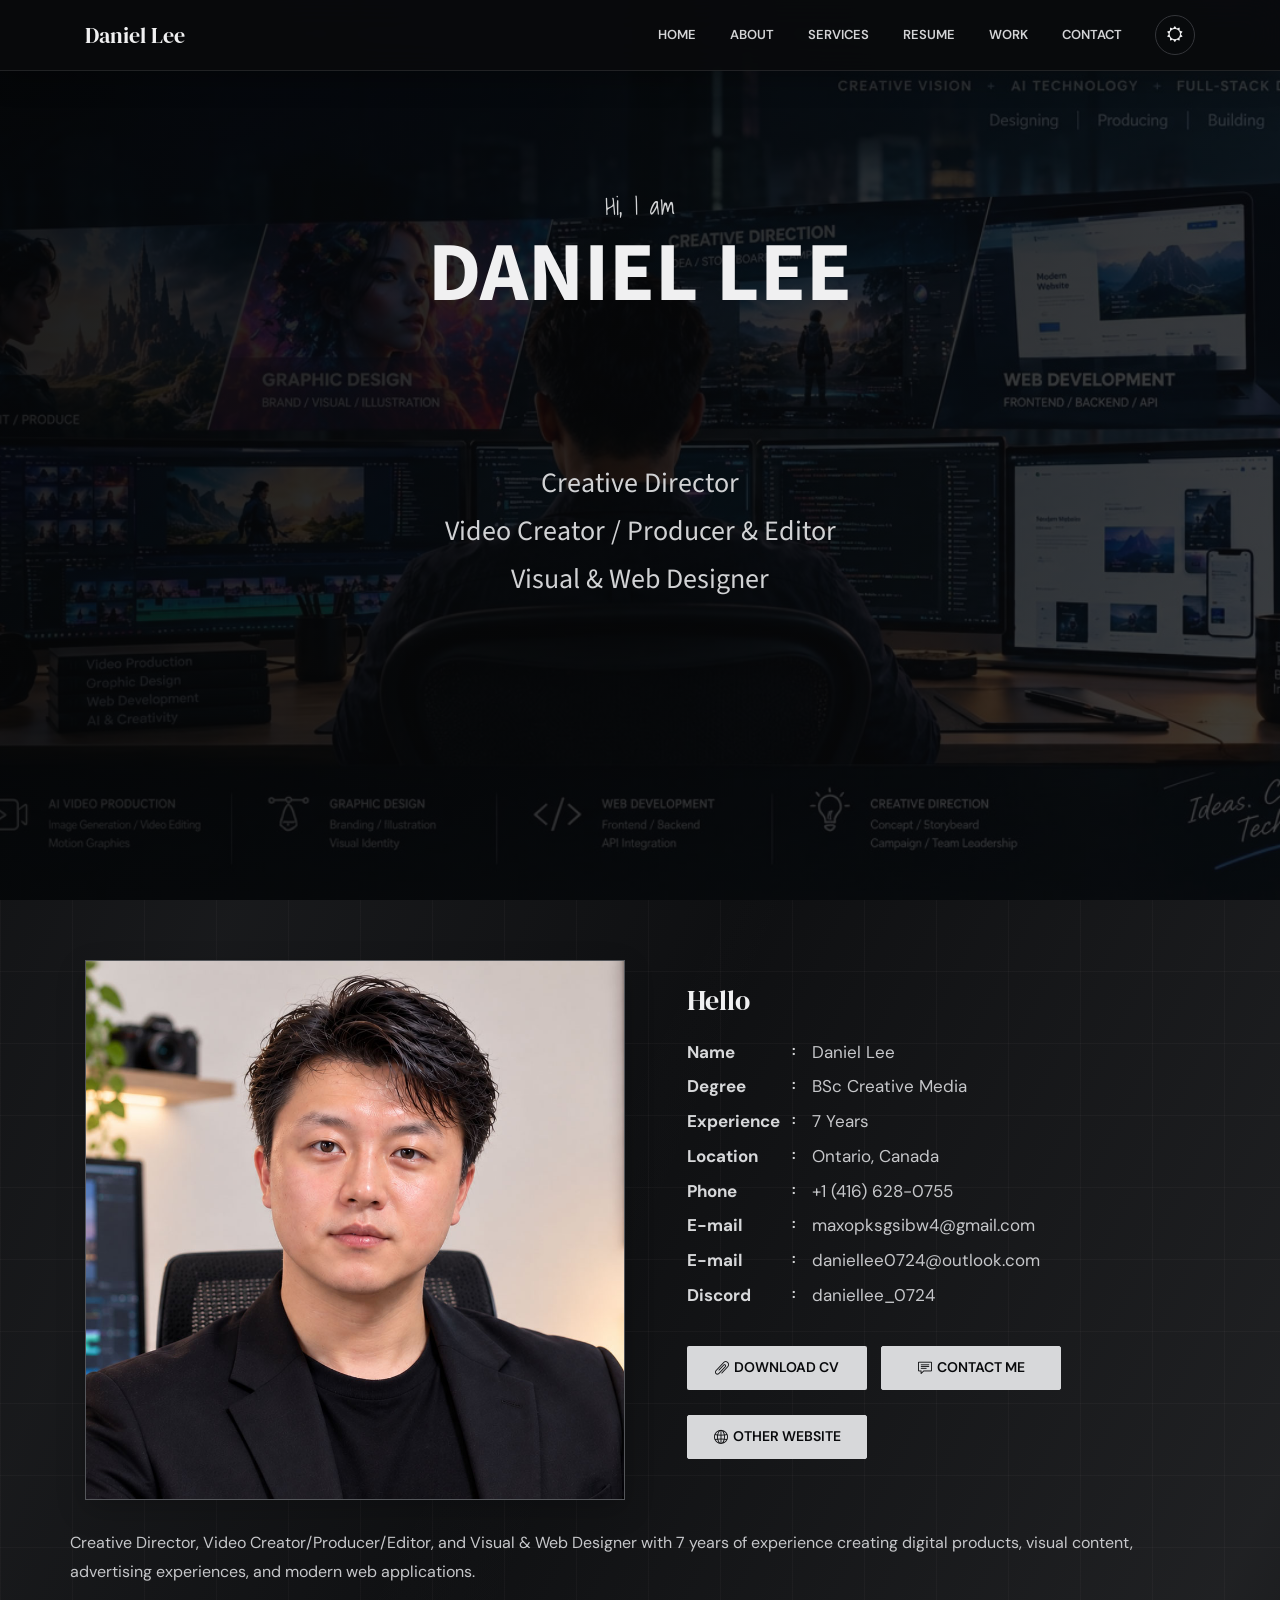
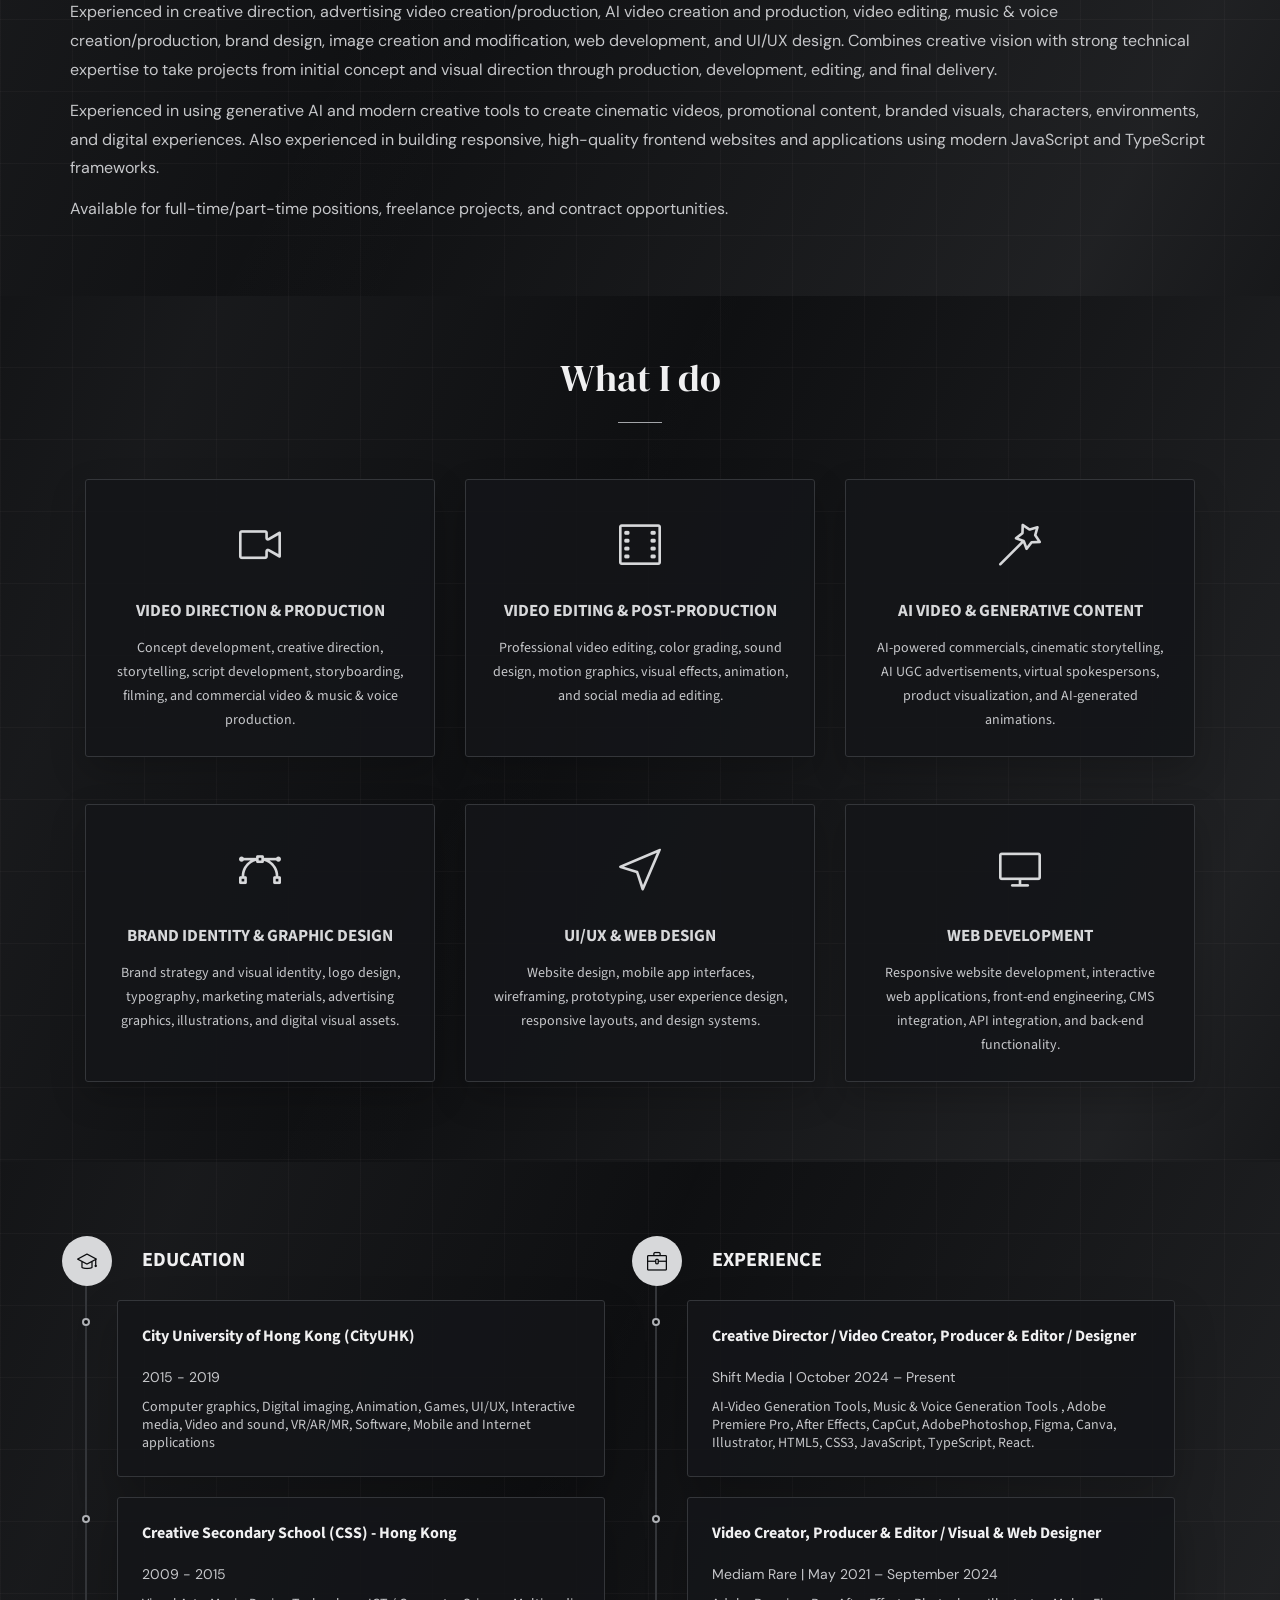
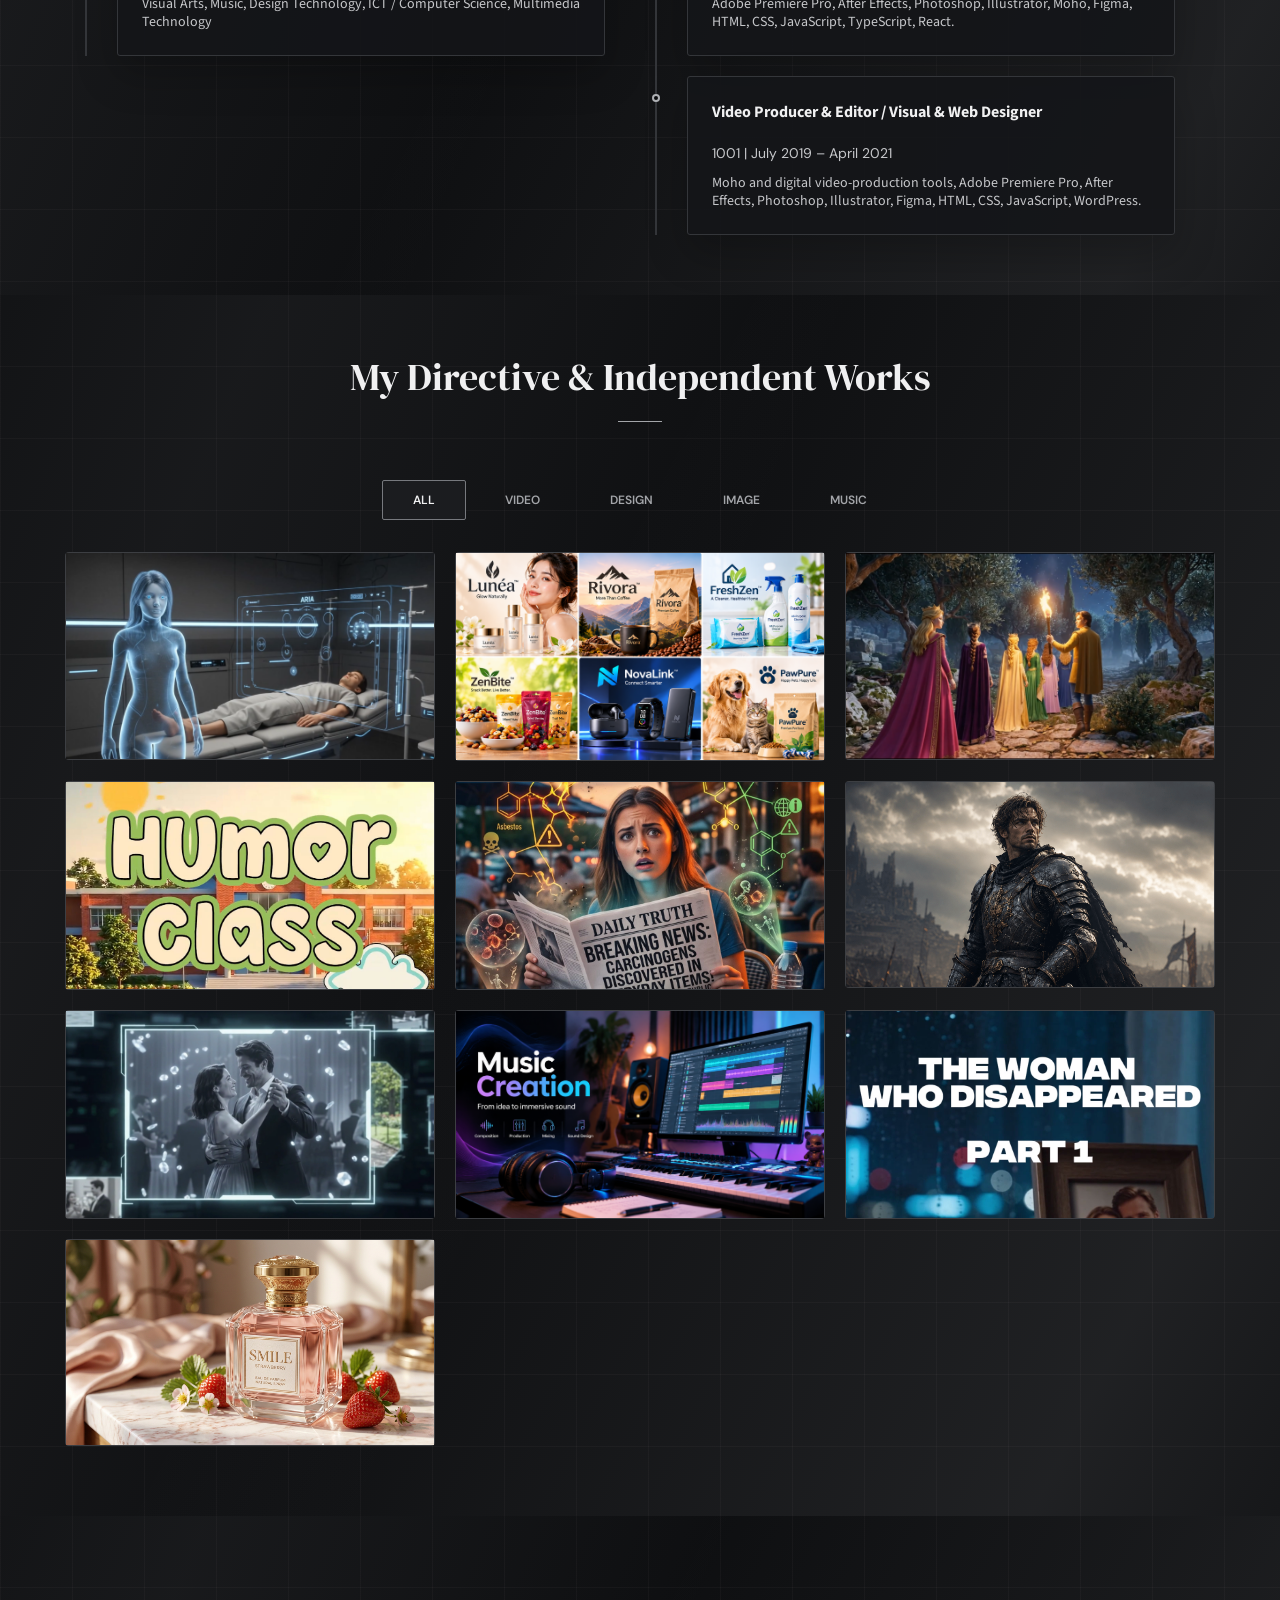
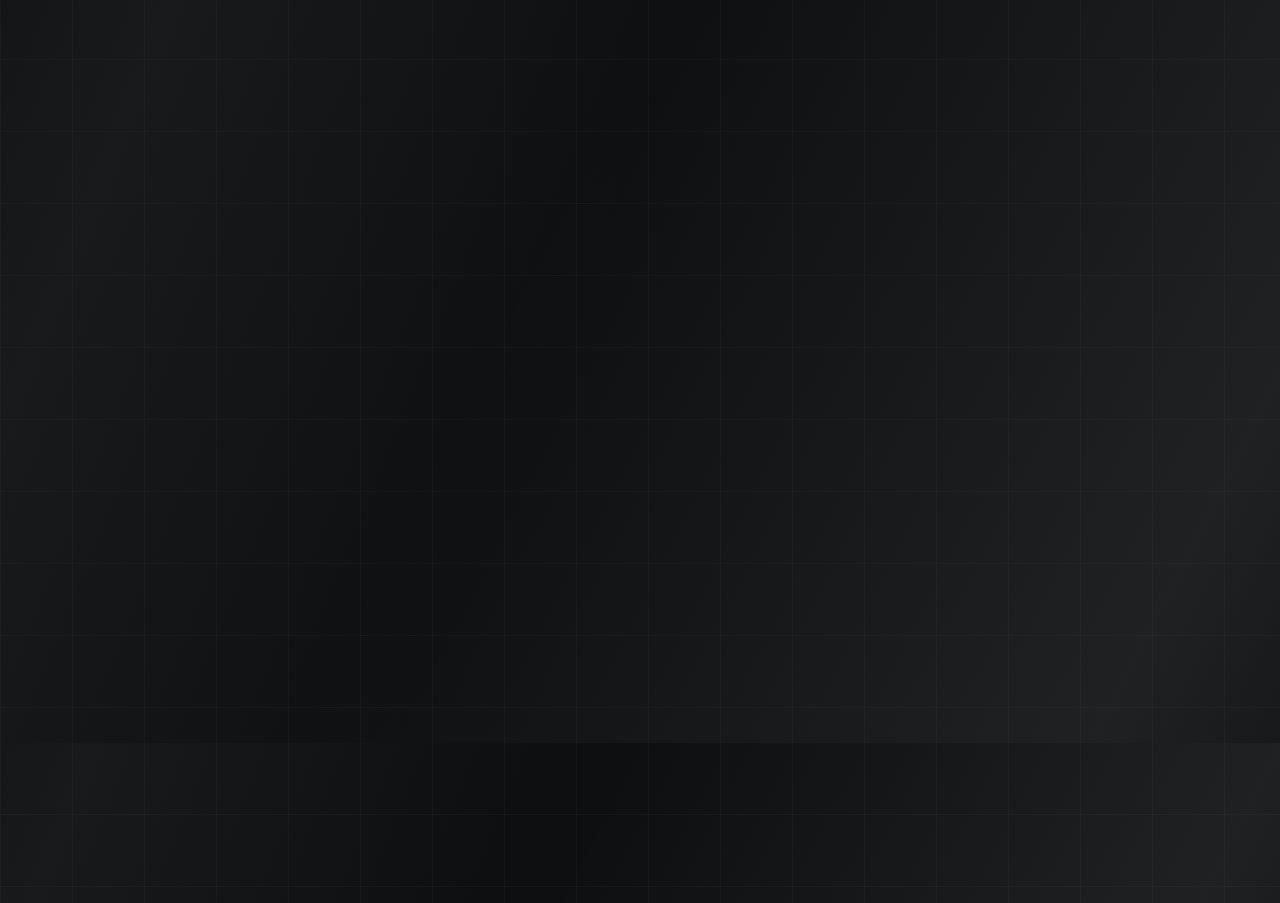
==== commit 93d05834: "homepage update" ====
--- a/index.html
+++ b/index.html
@@ -186,7 +186,7 @@
              <br>        
               <a href="./assets/Daniel Lee-resume.pdf" class="btn btn-common" target="_blank"><i class="icon-paper-clip"></i>Download CV </a>
               <a href="#contact" class="btn btn-danger"><i class="icon-speech"></i> Contact Me</a>
-              <a href="https://powerful-aim-494238.framer.app" class="btn btn-danger about-website-button"><i class="icon-globe"></i>Other Website</a>
+              <a href="https://powerful-aim-494238.framer.app" class="btn btn-danger about-website-button" target="_blank"><i class="icon-globe"></i>Other Website</a>
             </div>
           </div> 
 
@@ -403,7 +403,7 @@
             <div class="col-sm-6 col-md-4 col-lg-4 col-xl-4 mix design">
               <div class="portfolio-item">
                 <div class="shot-item">
-                  <img src="assets/img/gallery/de_17.png" alt="" /> 
+                  <img src="assets/img/gallery/de_24.png" alt="" /> 
                   <div class="overlay">
                     <div class="icons">
                       <a class="lightbox preview" href="assets/product-2.html" target="_blank">
--- a/assets/css/main.css
+++ b/assets/css/main.css
@@ -1645,6 +1645,12 @@
   }
 }
 
+@media (min-width: 992px) {
+  #about .profile-wrapper {
+    margin-left: 32px;
+  }
+}
+
 @media (max-width: 767px) {
   .section-padding {
     padding: 72px 0;
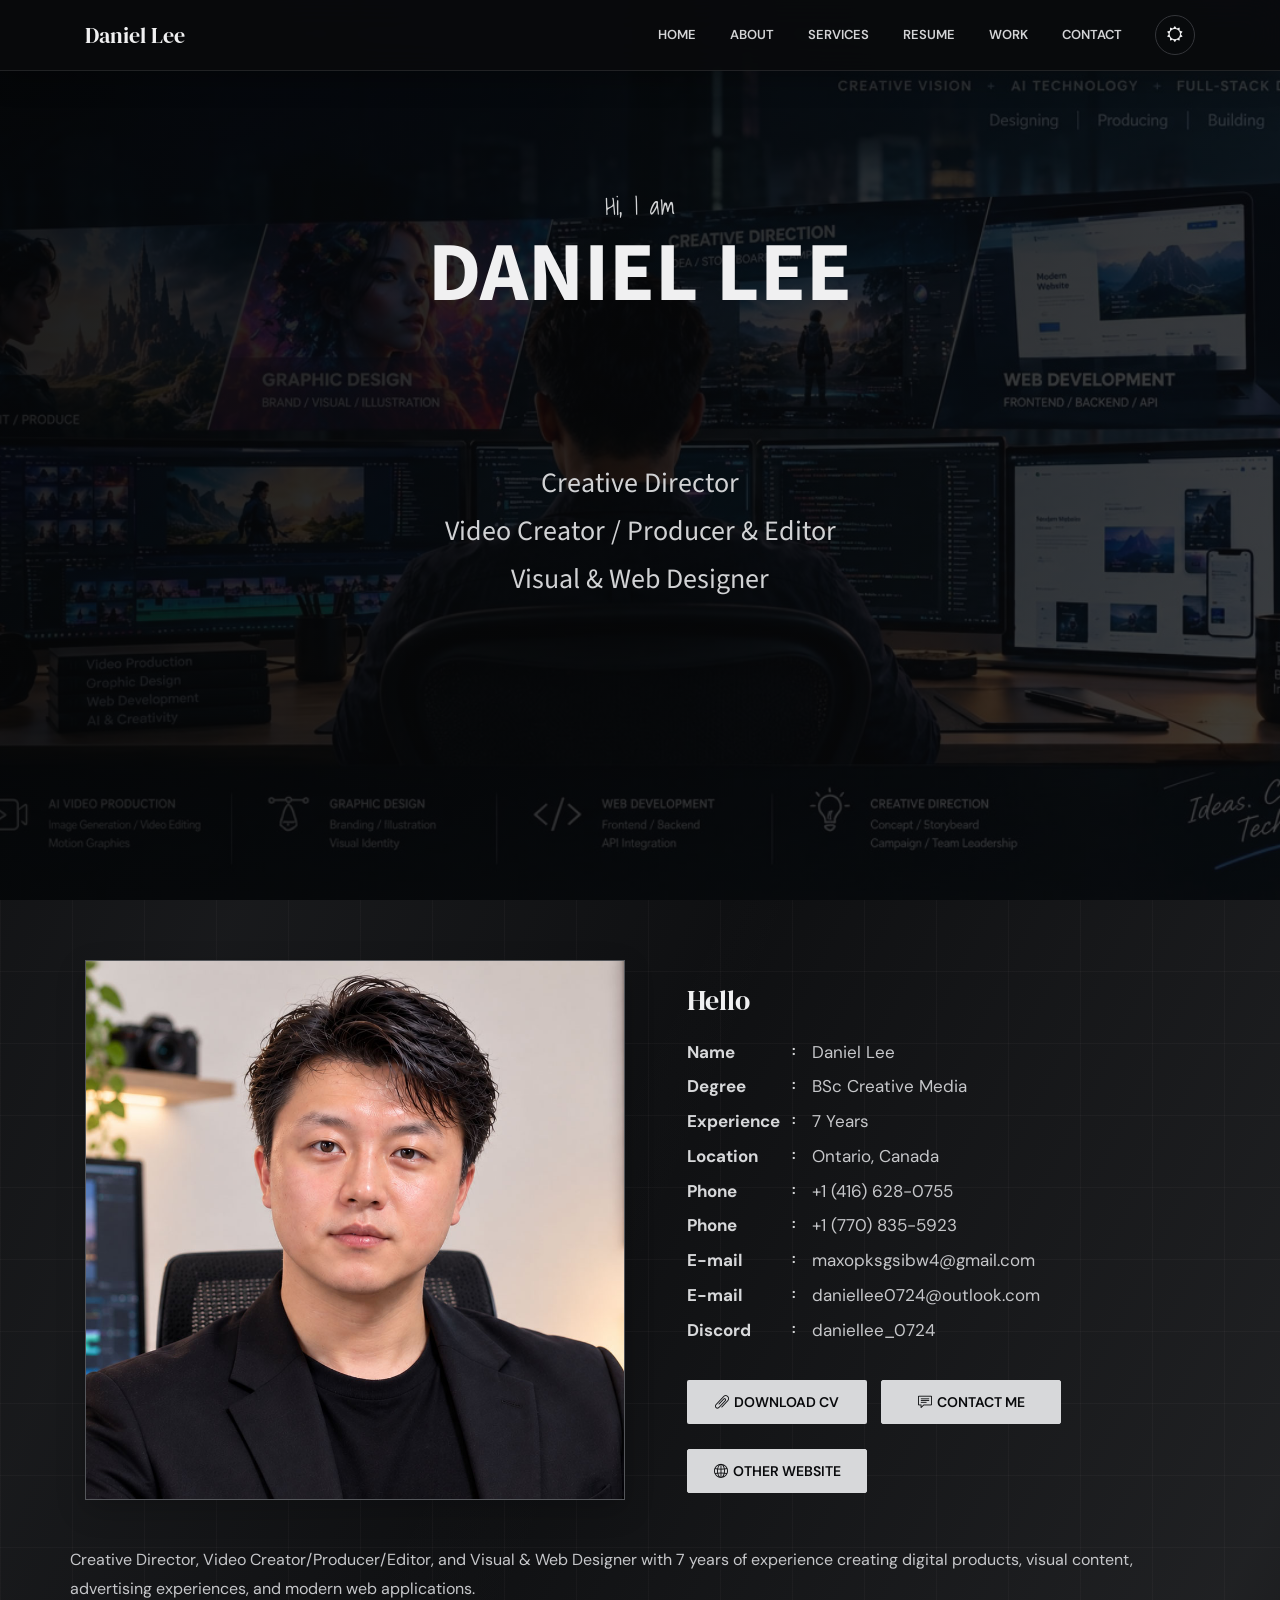
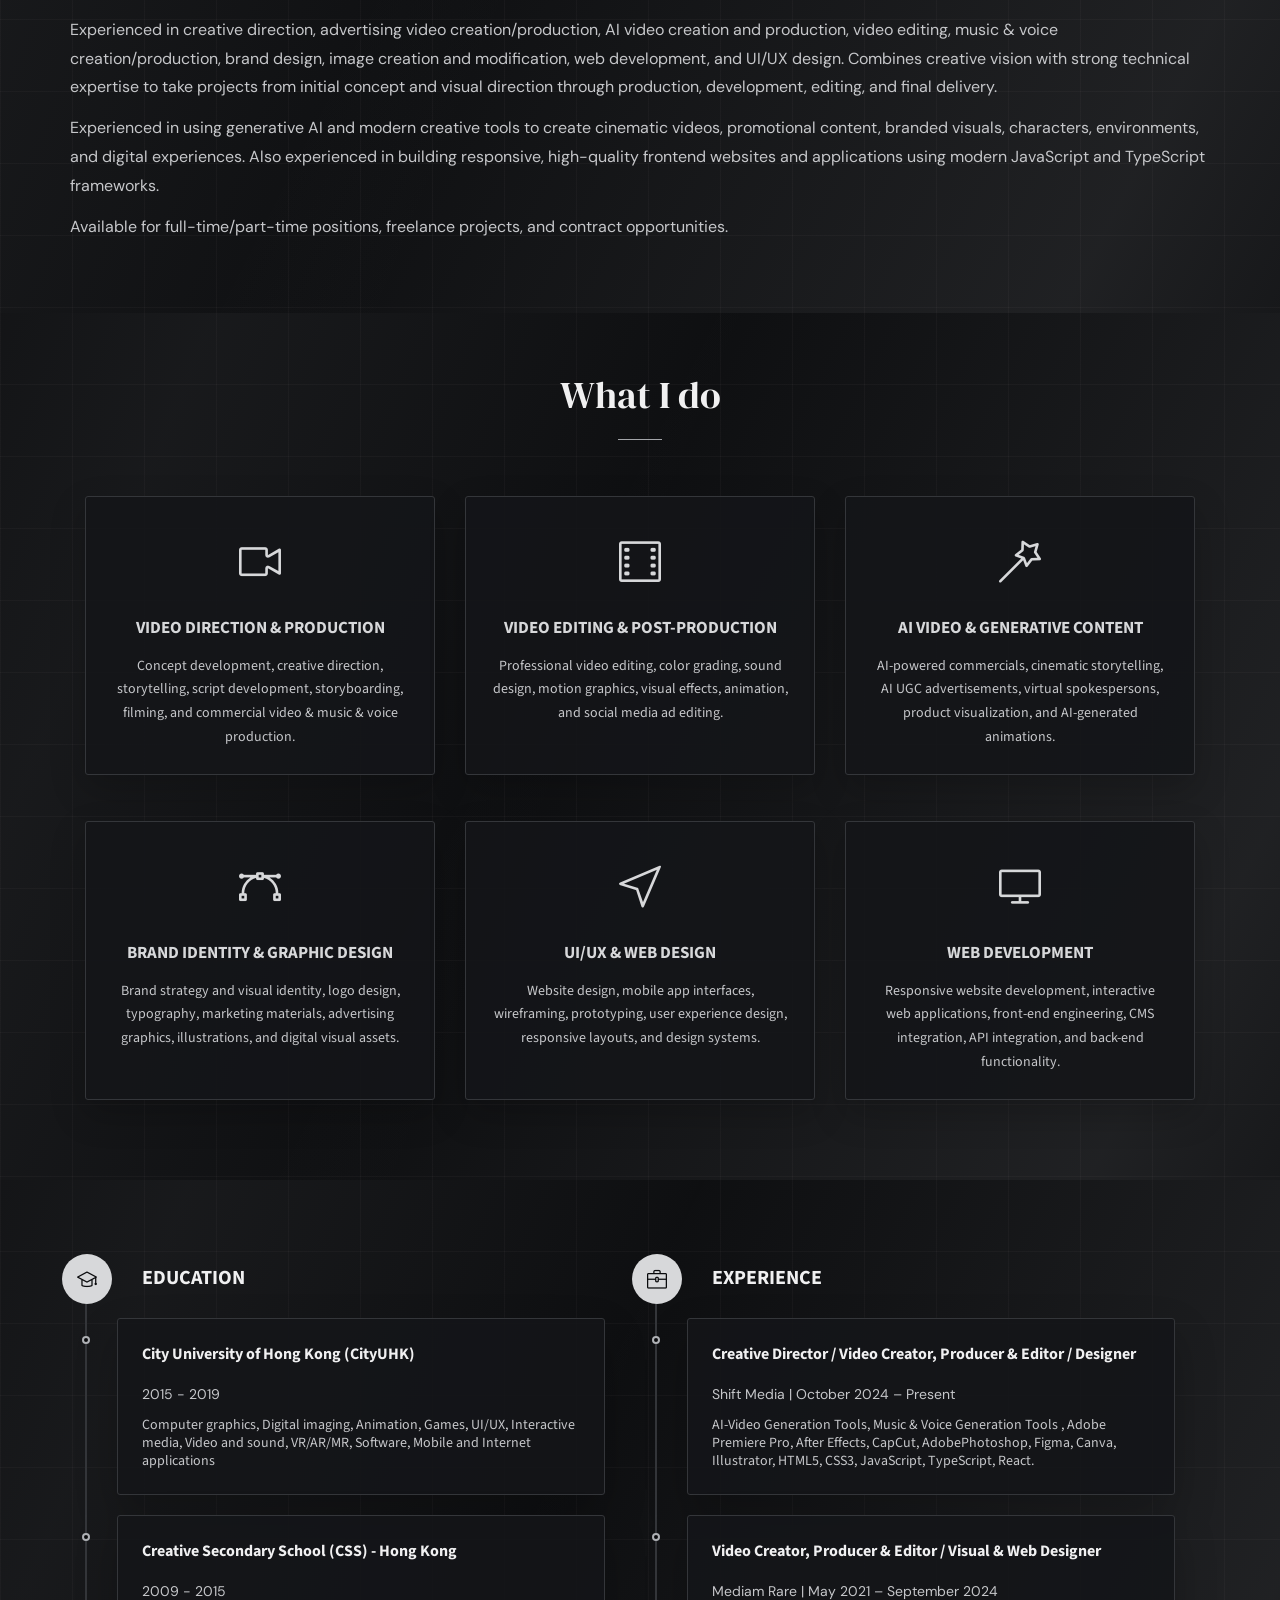
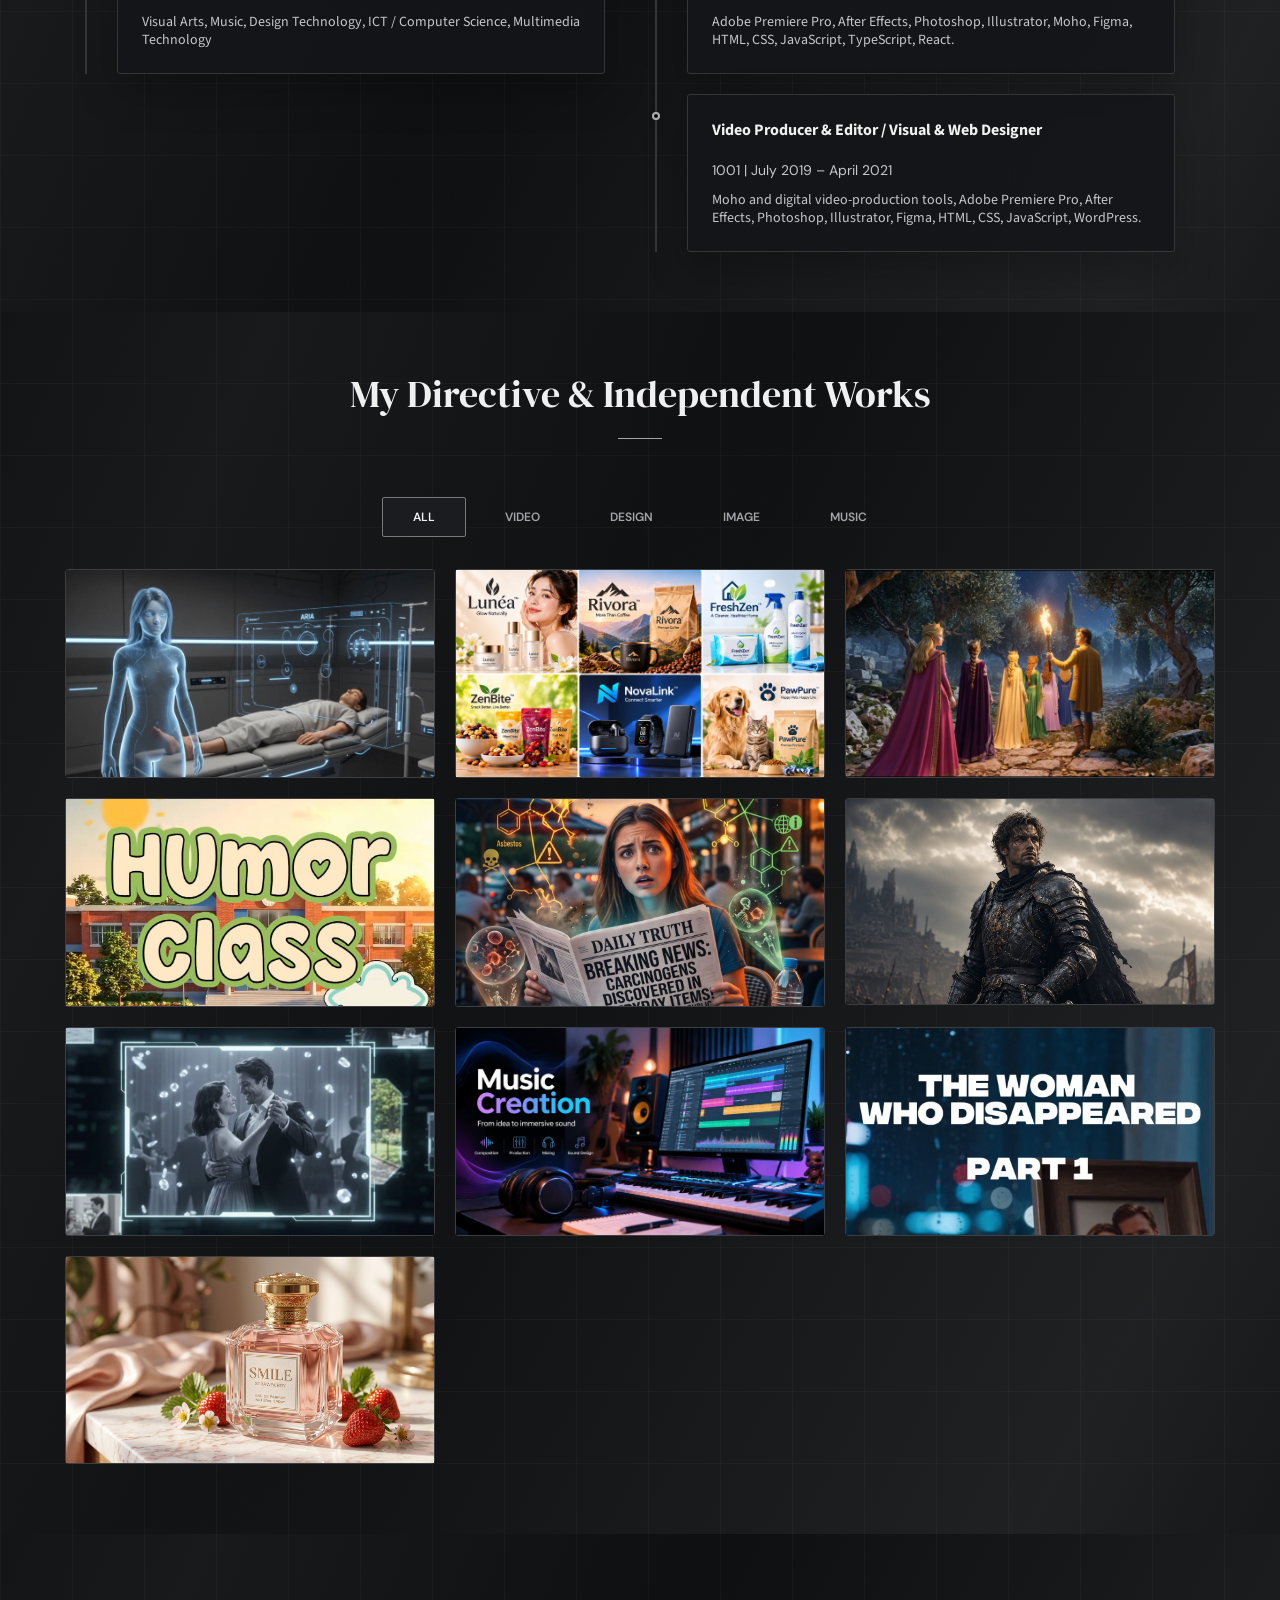
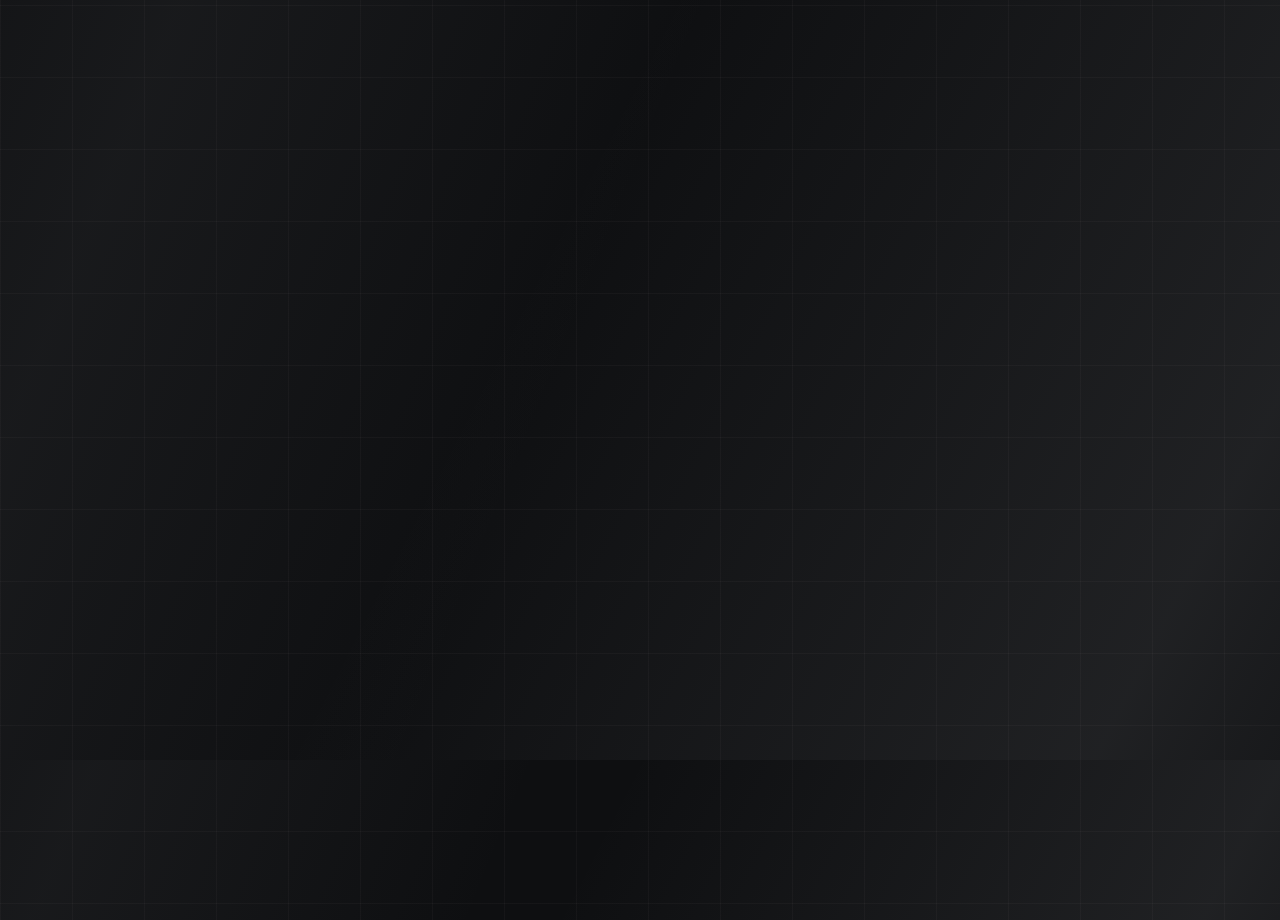
==== commit 951a4fc7: "Update index.html" ====
--- a/index.html
+++ b/index.html
@@ -174,6 +174,7 @@
                     <li><span class="pro-title"> Experience </span> <span class="pro-detail"><span id="ex_year"></span> Years</span></li>
                     <li><span class="pro-title"> Location </span> <span class="pro-detail">Ontario, Canada</span></li>                    
                     <li><span class="pro-title"> Phone </span> <span class="pro-detail">+1 (416) 628-0755</span></li>
+					  <li><span class="pro-title"> Phone </span> <span class="pro-detail">+1 (770) 835-5923</span></li>
                     <li><span class="pro-title"> E-mail </span> <span class="pro-detail">maxopksgsibw4@gmail.com</span></li>
                     <li><span class="pro-title"> E-mail </span> <span class="pro-detail">daniellee0724@outlook.com</span></li>
                     <li><span class="pro-title"> Discord </span> <span class="pro-detail">daniellee_0724</span></li>
@@ -616,20 +617,20 @@
                     </div>
                   </div>
                   <div class="row">
-                    <div class="col-sm-12 col-md-6 col col-lg-6">
-                      <div class="single-contact">
-                        <div class="contact-icon">
-                          <i class="fa fa-map-marker"></i>
-                        </div>
-                        <p>Ontario, Canada</p>
-                      </div>                      
-                    </div>
                     <div class="col-sm-12 col-md-6 col-lg-6">
                       <div class="single-contact">
                         <div class="contact-icon">
                           <i class="fa fa-phone"></i>
                         </div>
                         <p>+1 (416) 628-0755</p>
+                      </div>                      
+                    </div>
+                    <div class="col-sm-12 col-md-6 col-lg-6">
+                      <div class="single-contact">
+                        <div class="contact-icon">
+                          <i class="fa fa-phone"></i>
+                        </div>
+                        <p>+1 (770) 835-5923</p>
                       </div>                
                     </div>
                   </div>
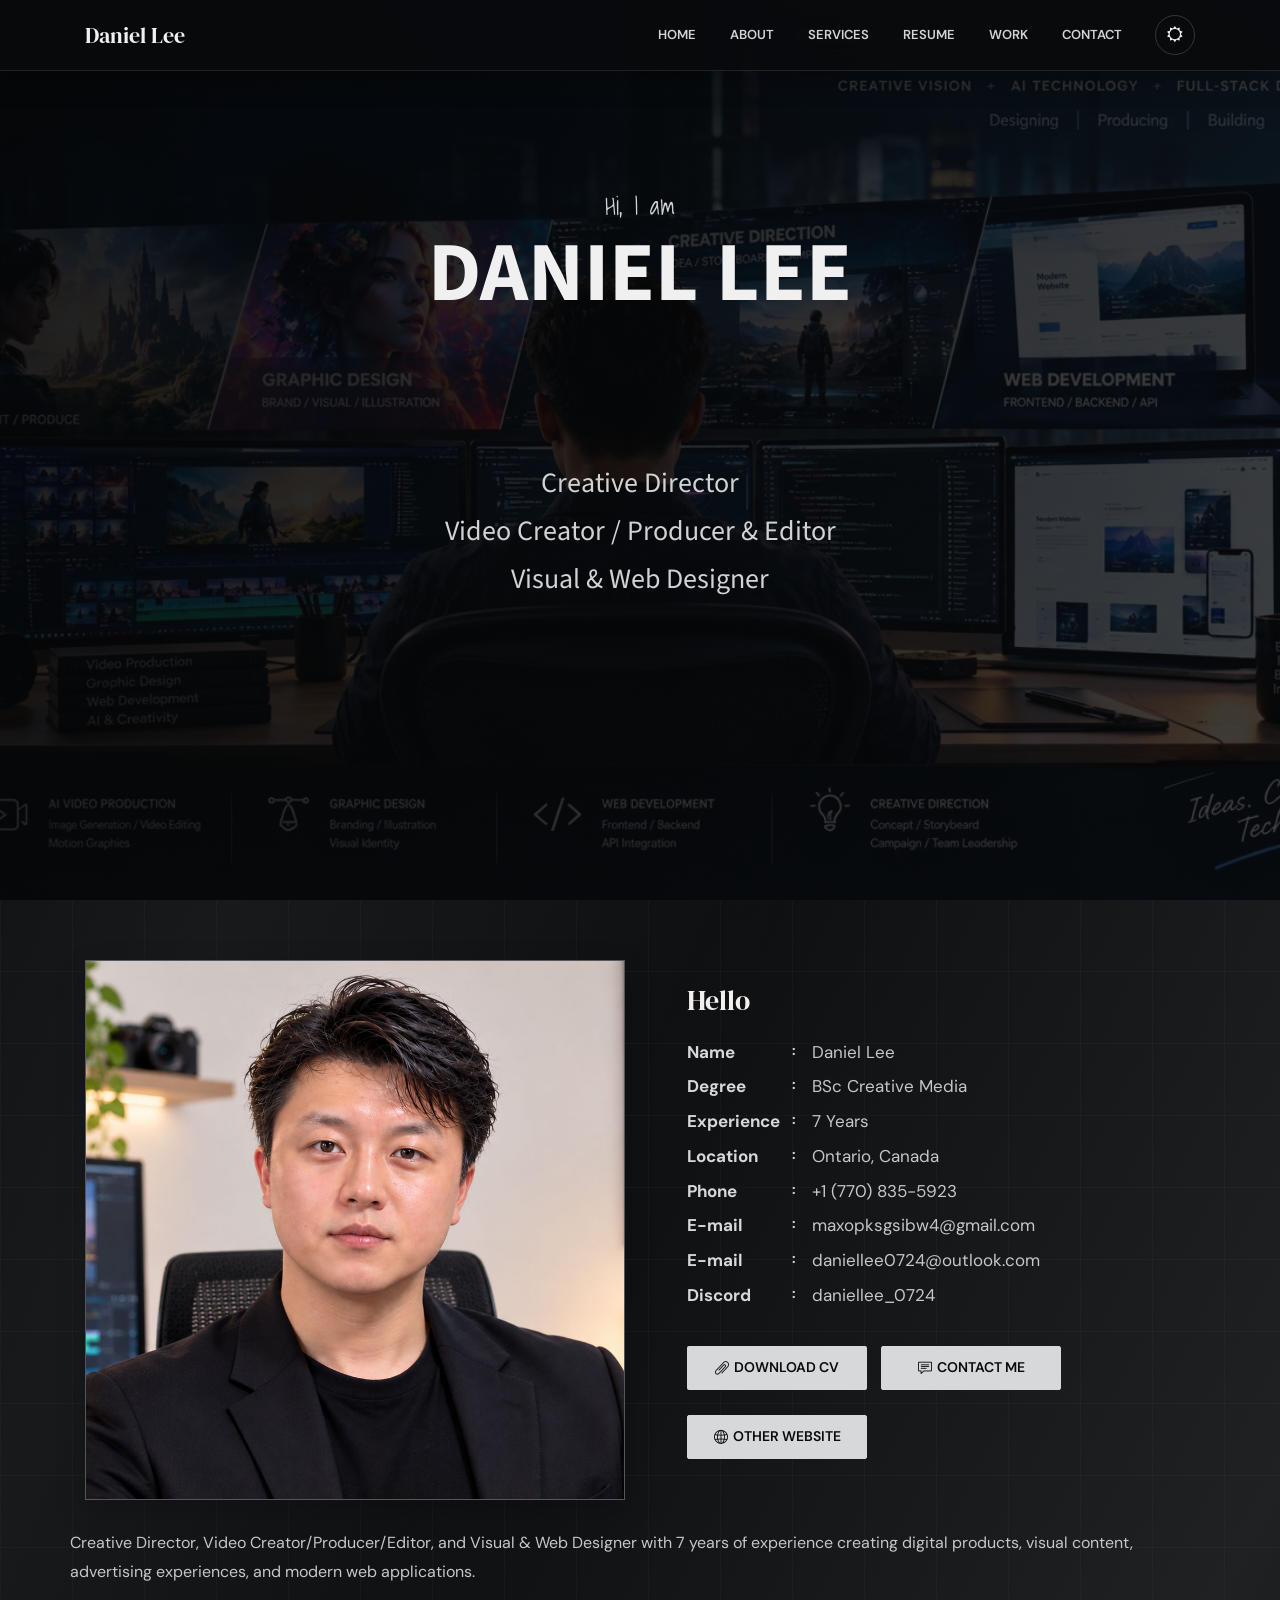
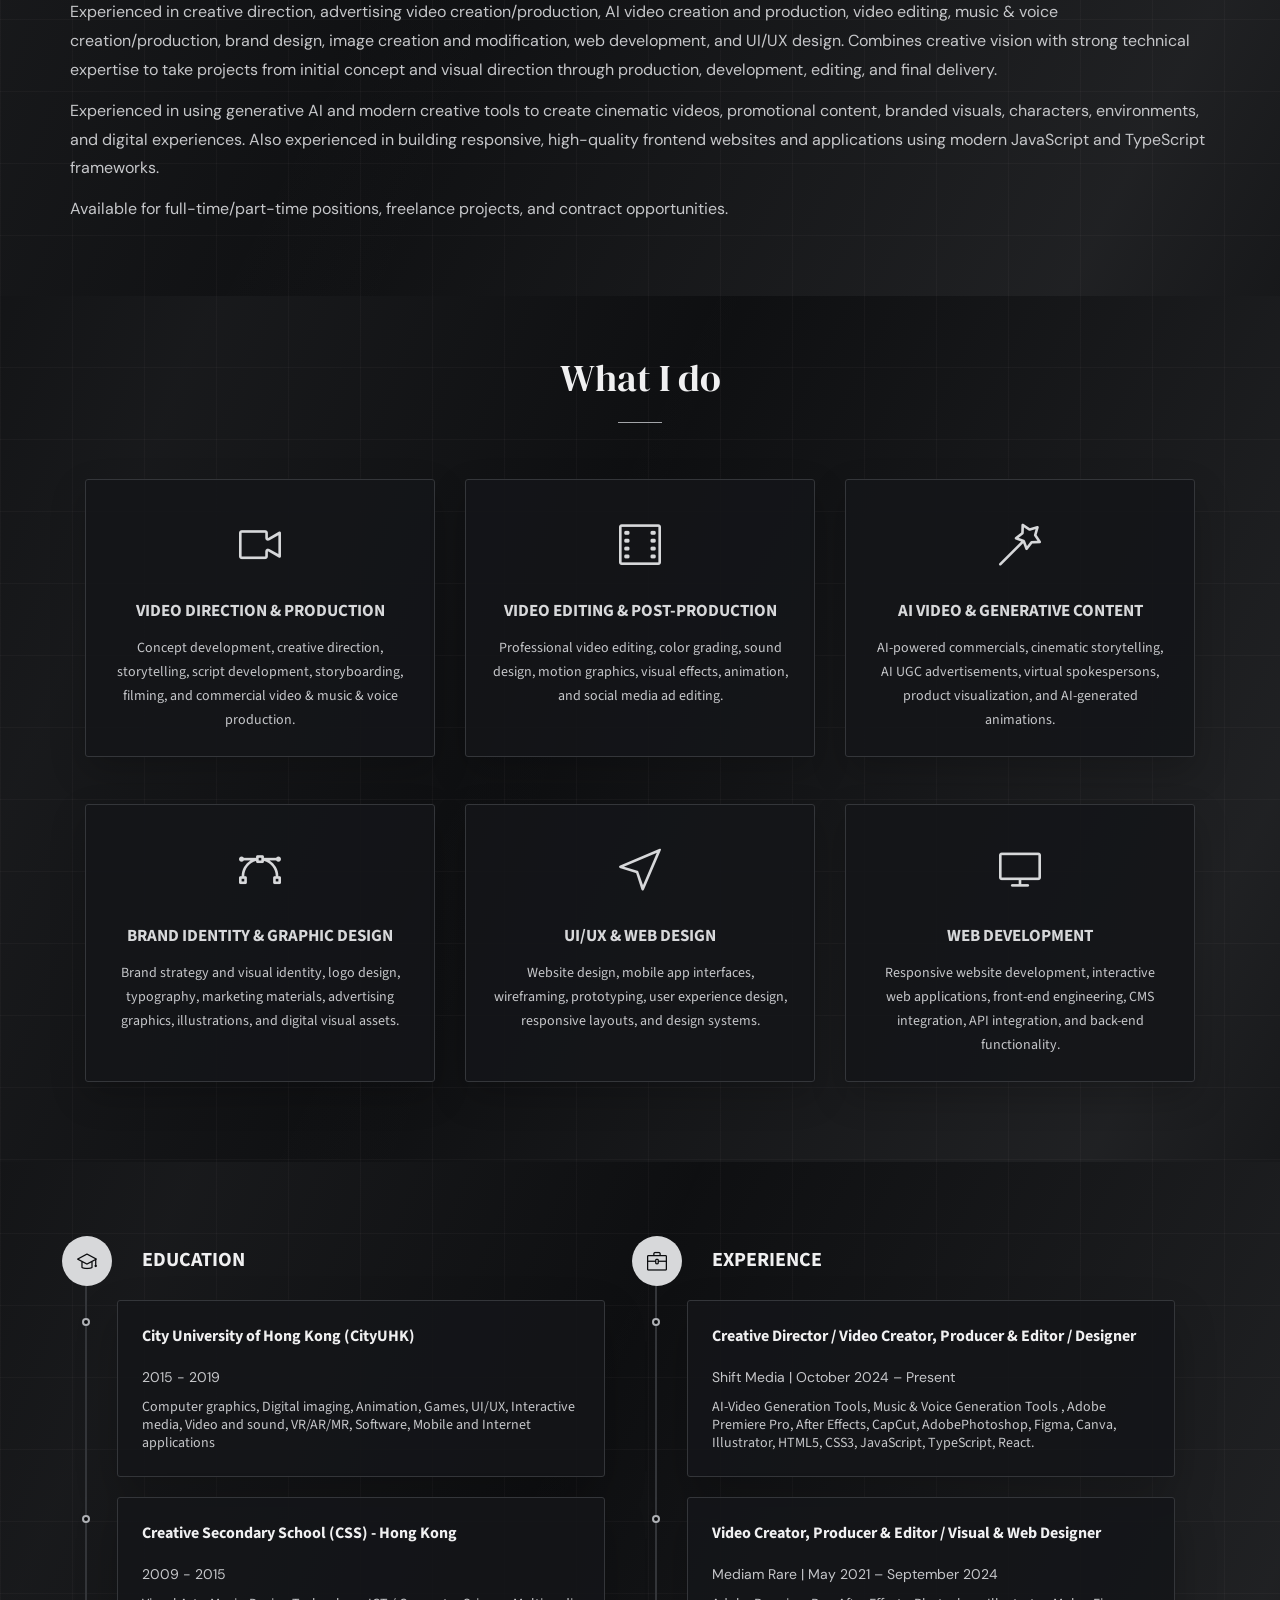
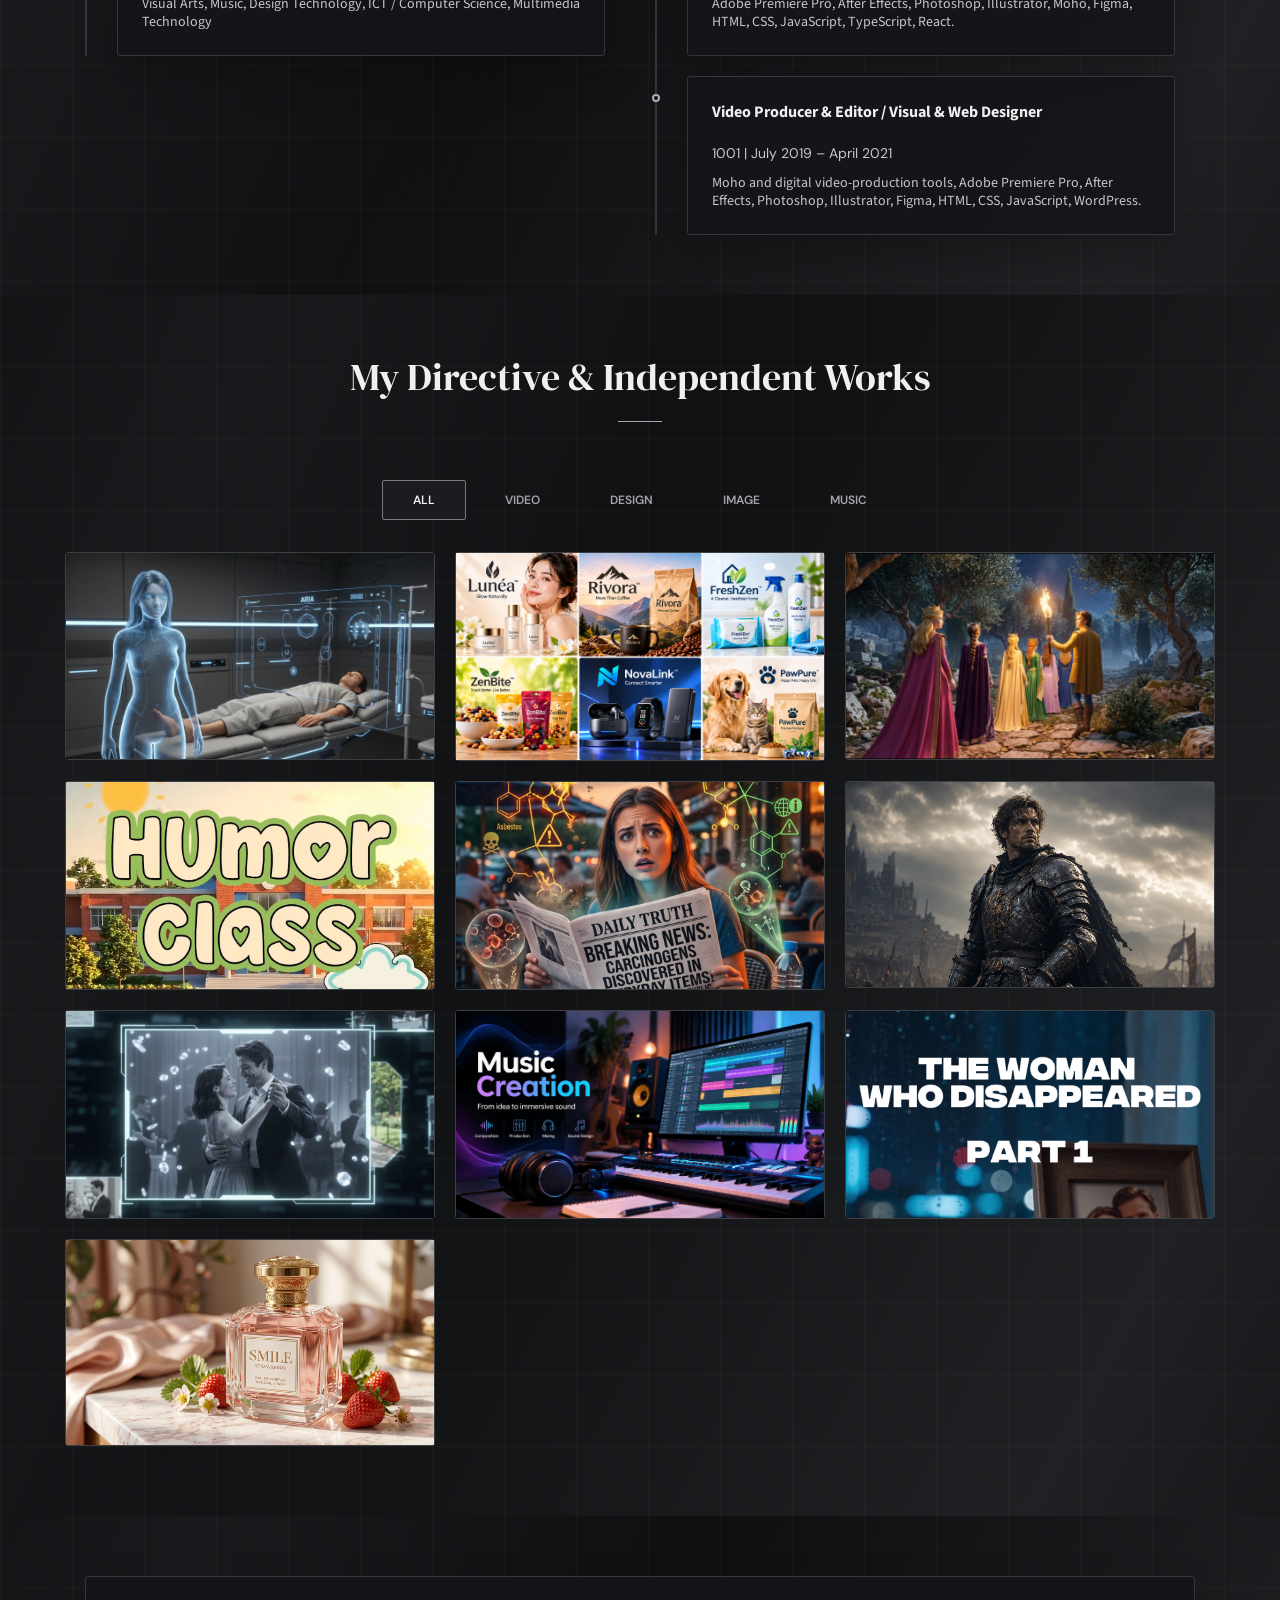
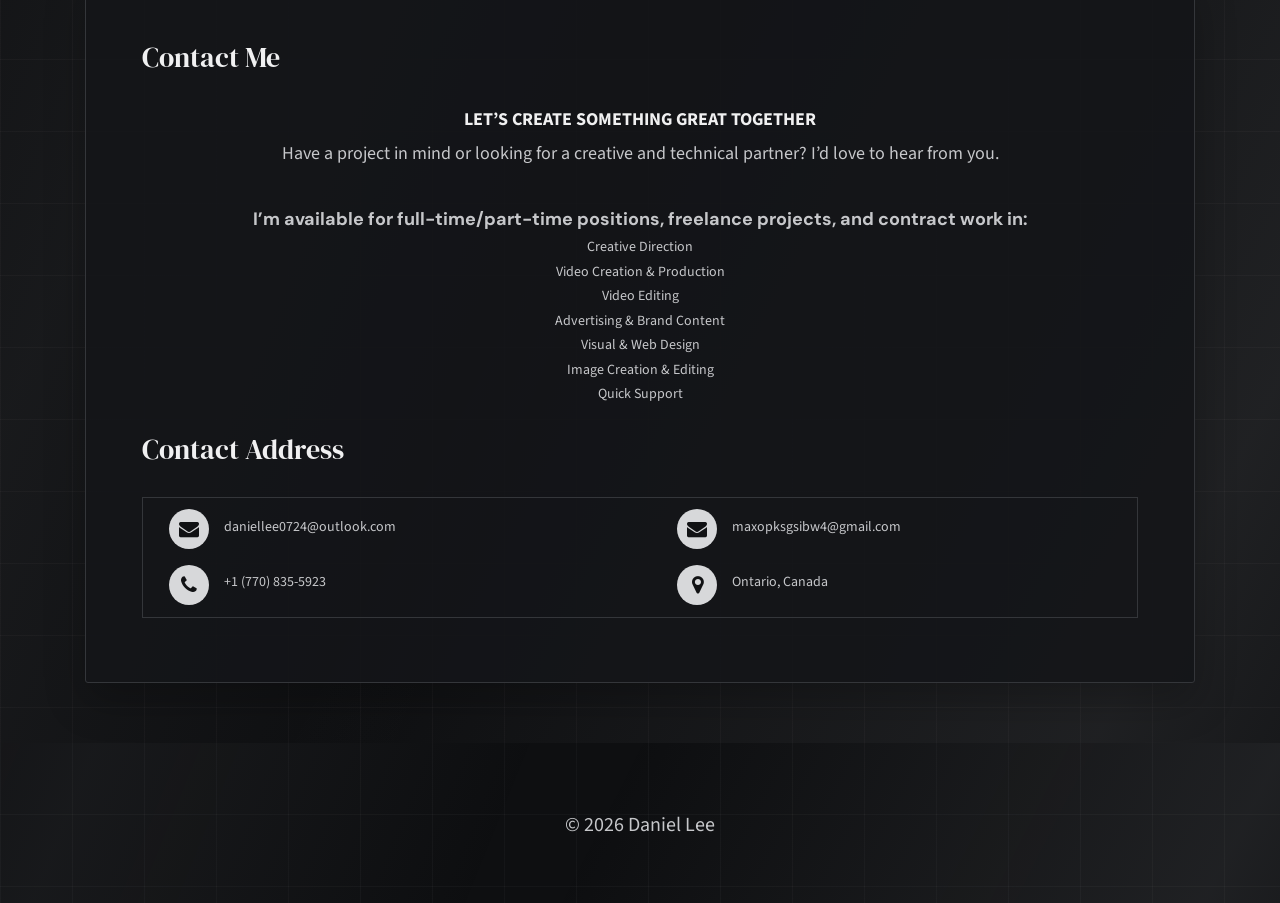
==== commit 7793a314: "Update contact information in index.html" ====
--- a/index.html
+++ b/index.html
@@ -172,9 +172,9 @@
                     <li><span class="pro-title"> Name </span> <span class="pro-detail">Daniel Lee</span></li>
                     <li><span class="pro-title"> Degree</span> <span class="pro-detail">BSc Creative Media</span></li>
                     <li><span class="pro-title"> Experience </span> <span class="pro-detail"><span id="ex_year"></span> Years</span></li>
-                    <li><span class="pro-title"> Location </span> <span class="pro-detail">Ontario, Canada</span></li>                    
-                    <li><span class="pro-title"> Phone </span> <span class="pro-detail">+1 (416) 628-0755</span></li>
-					  <li><span class="pro-title"> Phone </span> <span class="pro-detail">+1 (770) 835-5923</span></li>
+                    <li><span class="pro-title"> Location </span> <span class="pro-detail">Ontario, Canada</span></li>
+					  
+				    <li><span class="pro-title"> Phone </span> <span class="pro-detail">+1 (770) 835-5923</span></li>
                     <li><span class="pro-title"> E-mail </span> <span class="pro-detail">maxopksgsibw4@gmail.com</span></li>
                     <li><span class="pro-title"> E-mail </span> <span class="pro-detail">daniellee0724@outlook.com</span></li>
                     <li><span class="pro-title"> Discord </span> <span class="pro-detail">daniellee_0724</span></li>
@@ -622,15 +622,15 @@
                         <div class="contact-icon">
                           <i class="fa fa-phone"></i>
                         </div>
-                        <p>+1 (416) 628-0755</p>
+                        <p>+1 (770) 835-5923</p>
                       </div>                      
                     </div>
                     <div class="col-sm-12 col-md-6 col-lg-6">
                       <div class="single-contact">
                         <div class="contact-icon">
-                          <i class="fa fa-phone"></i>
+                          <i class="fa fa-map-marker"></i>
                         </div>
-                        <p>+1 (770) 835-5923</p>
+                        <p>Ontario, Canada</p>
                       </div>                
                     </div>
                   </div>
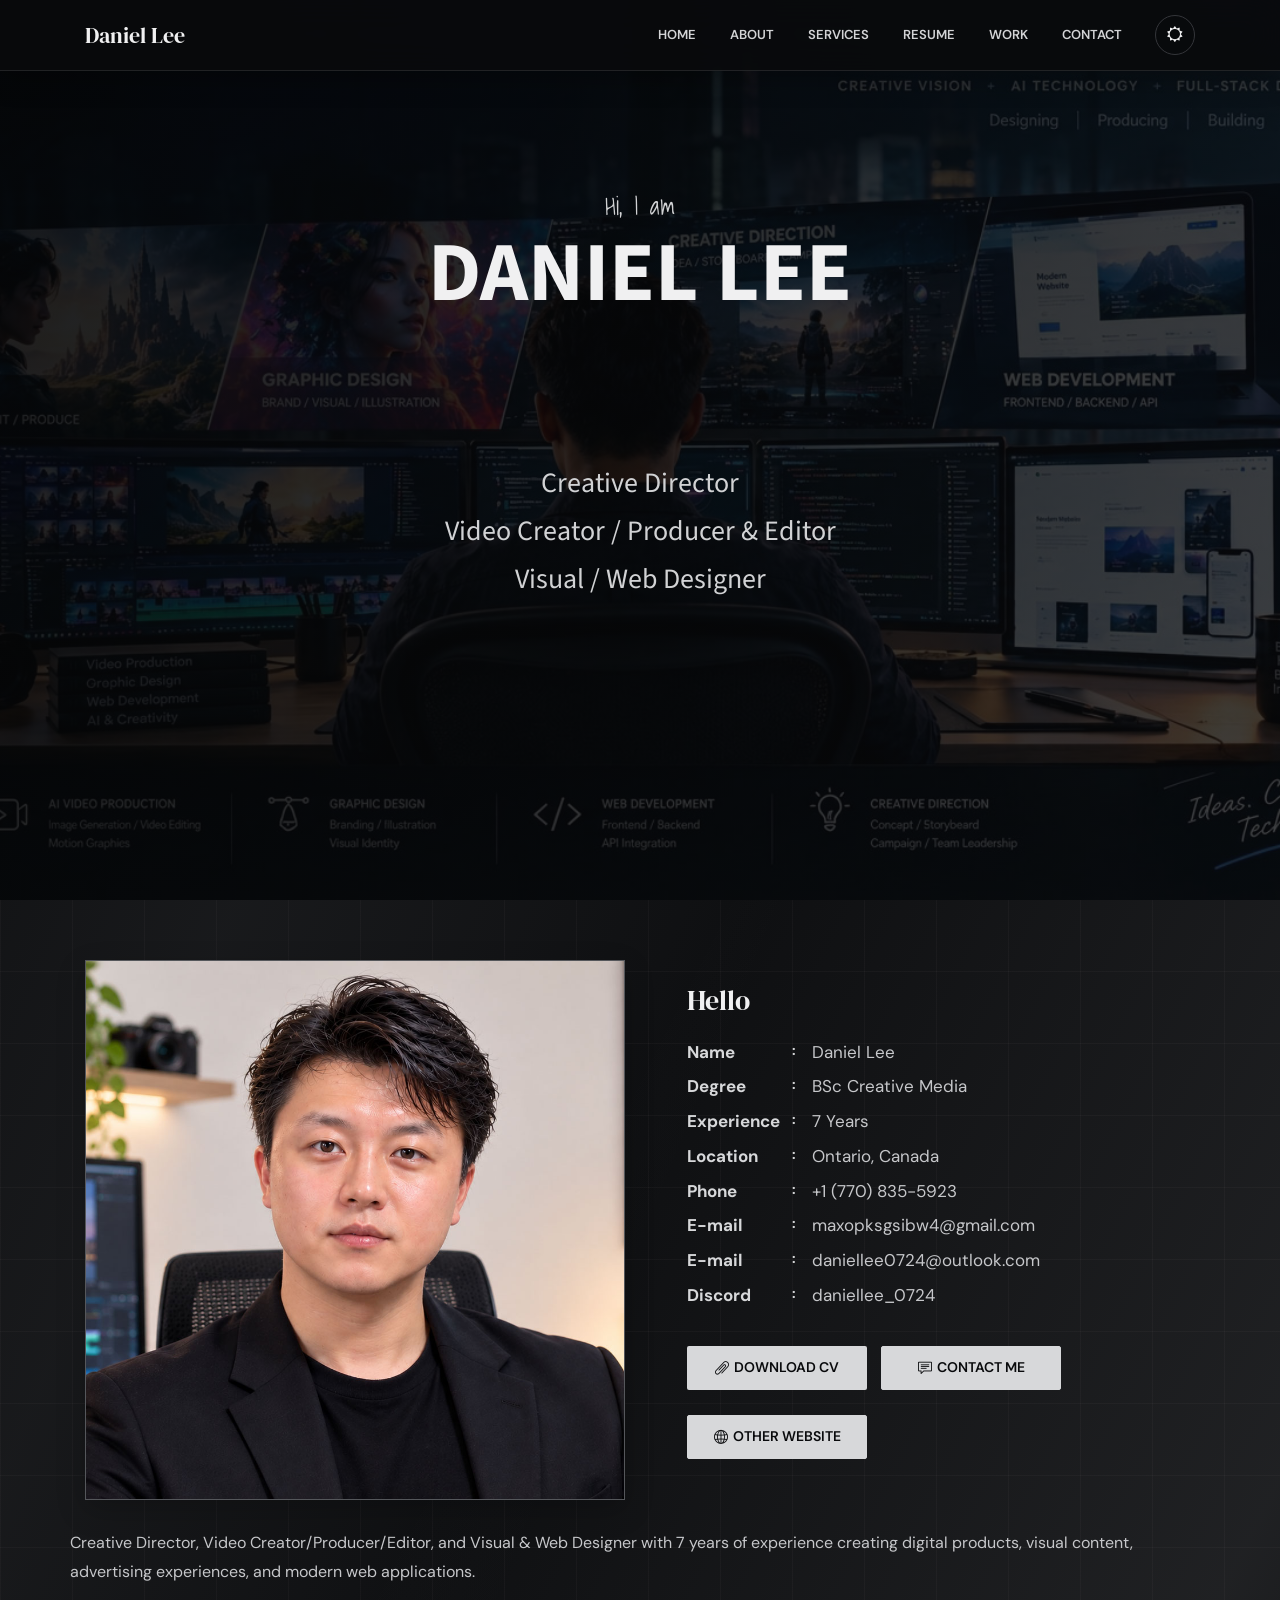
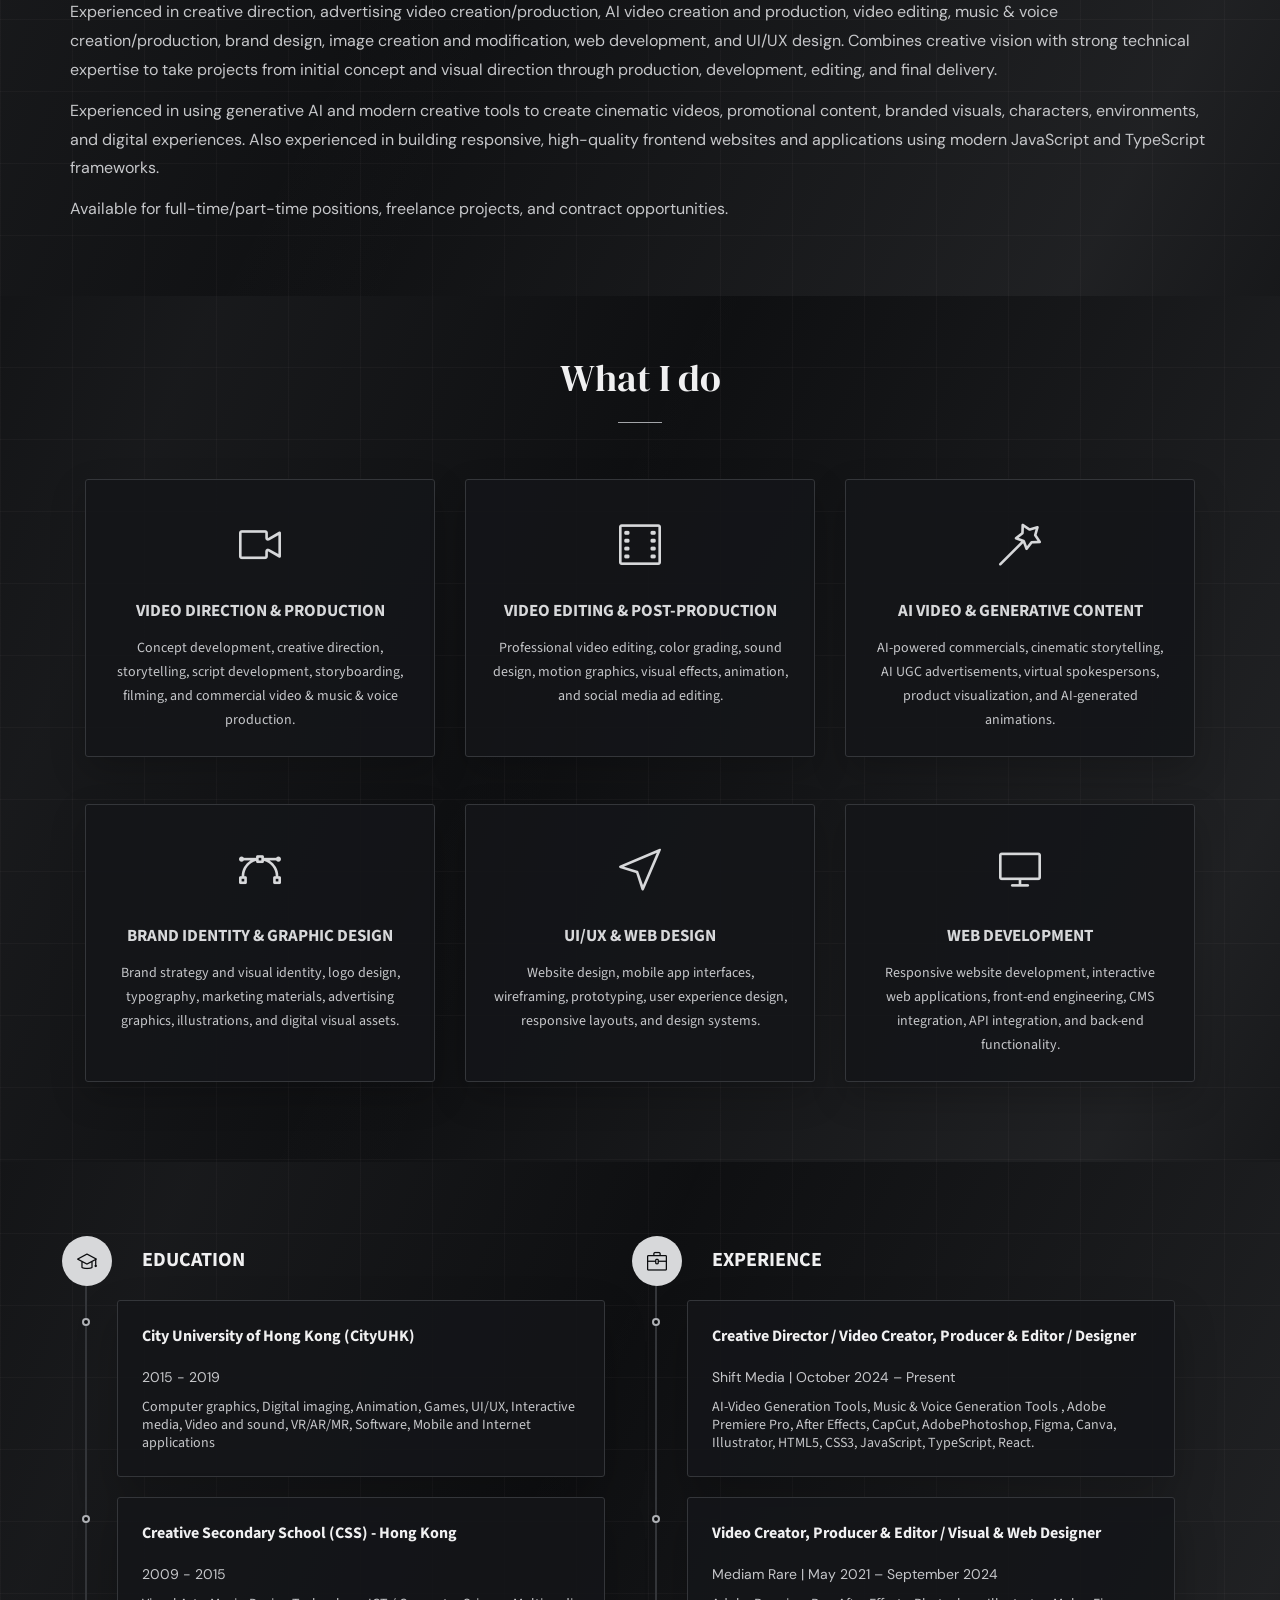
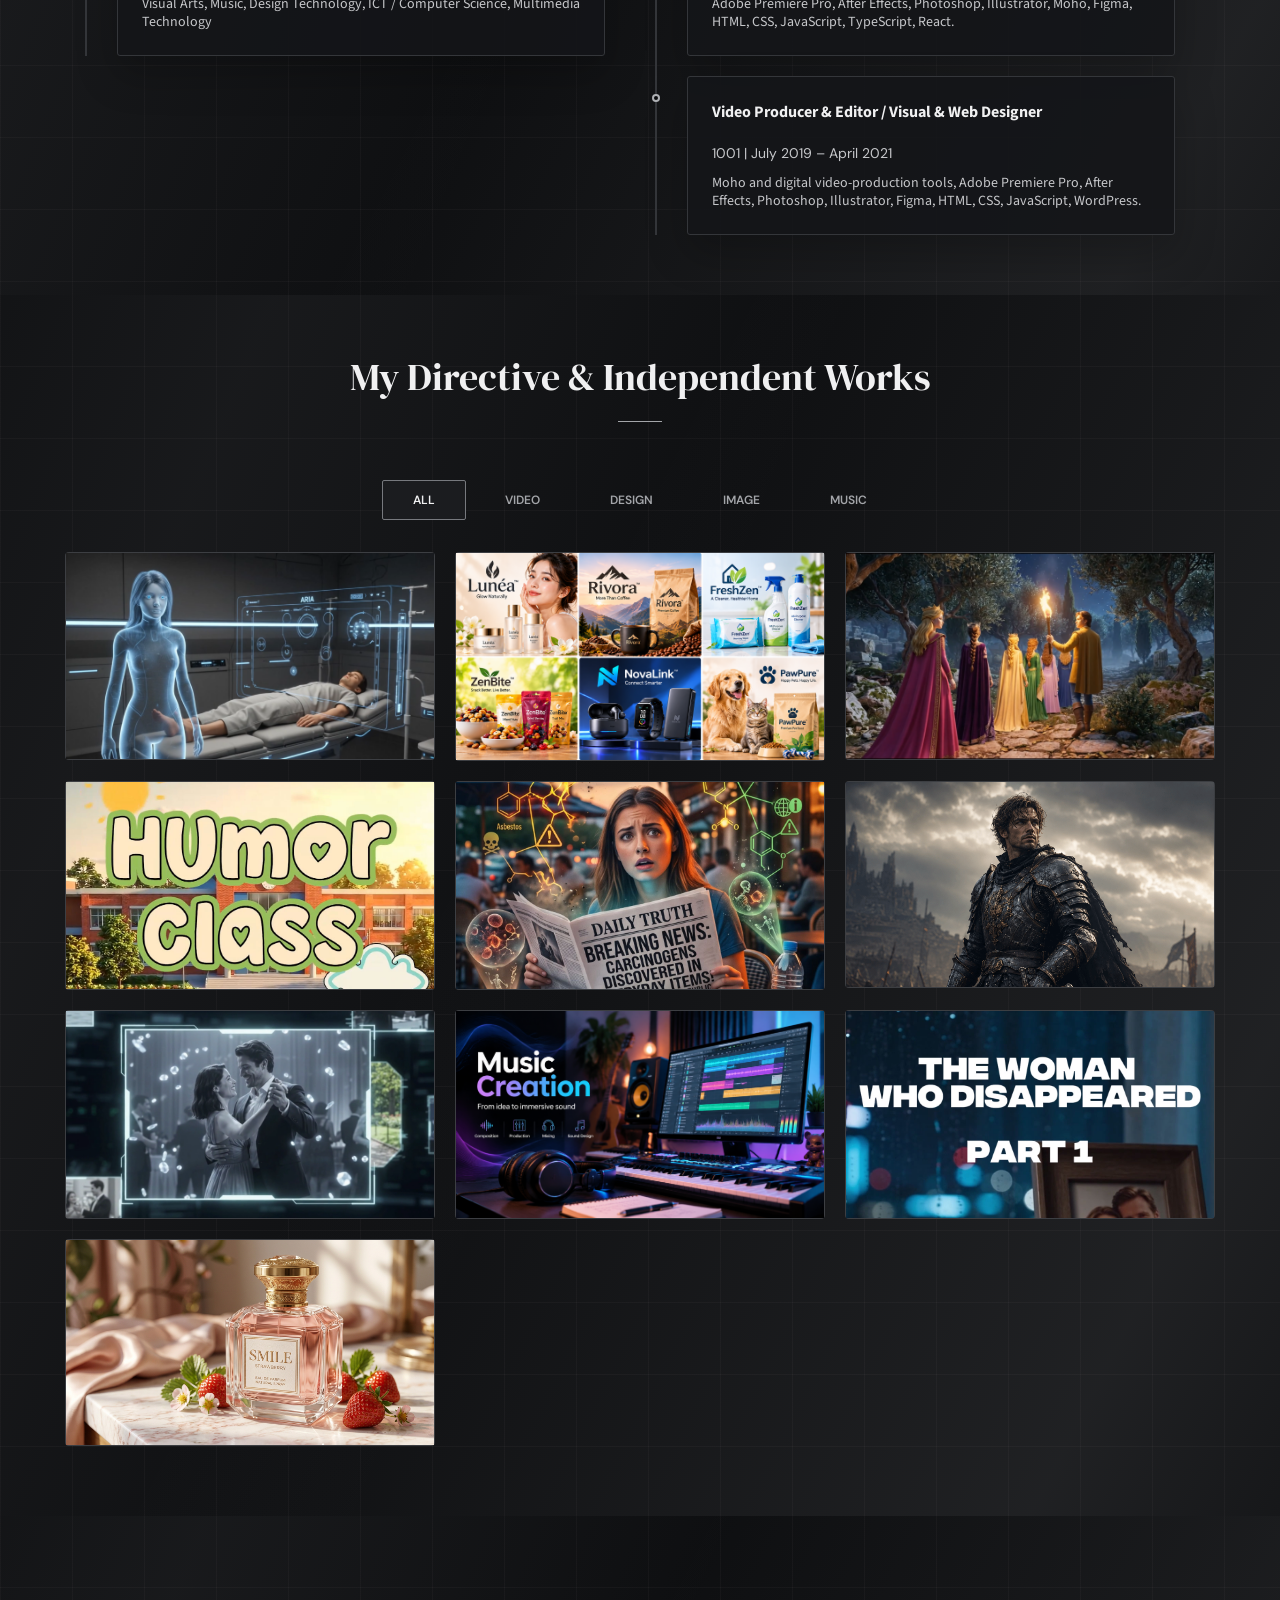
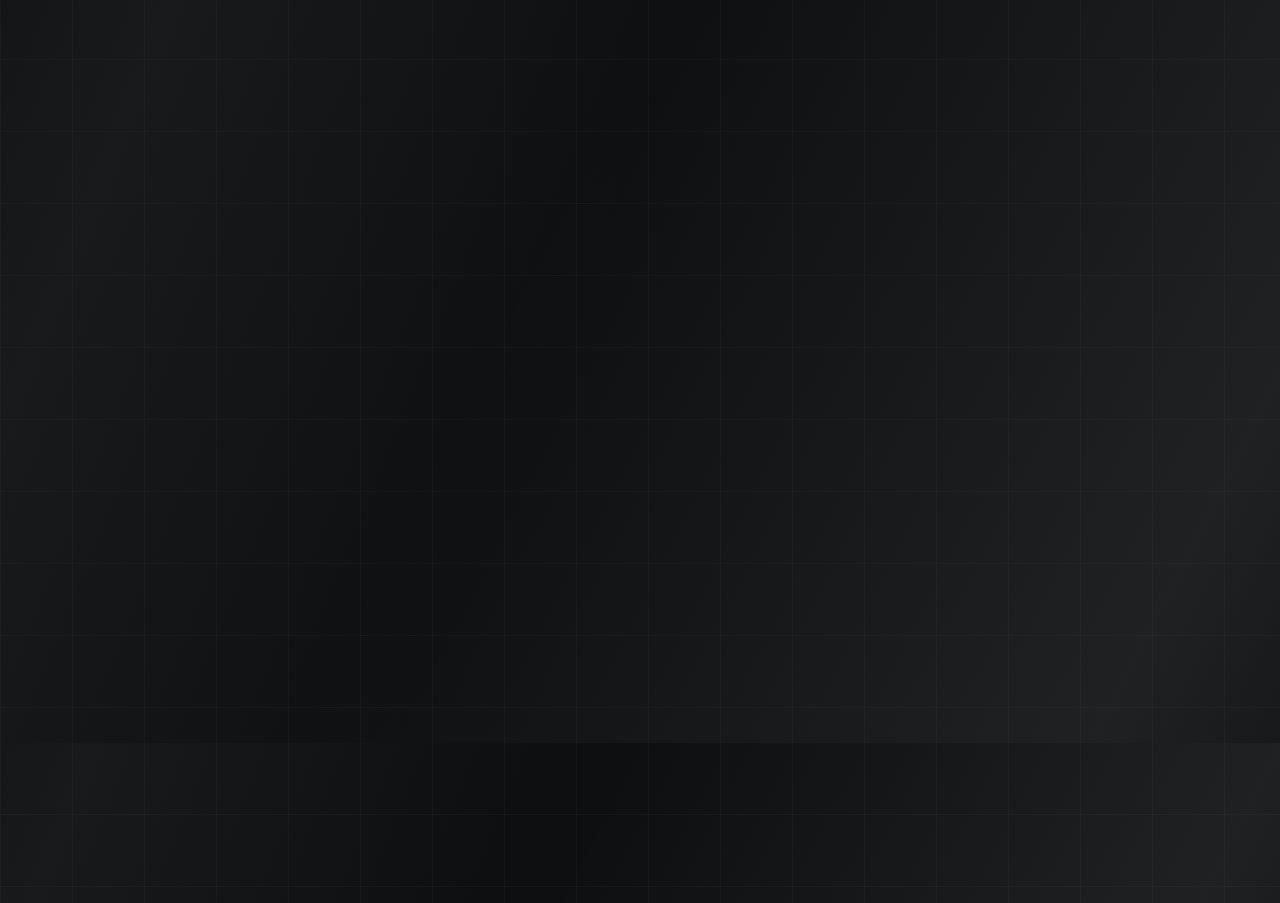
==== commit 46506943: "Update index.html" ====
--- a/index.html
+++ b/index.html
@@ -125,7 +125,7 @@
                 <h1 class="head-title wow fadeInUp" data-wow-delay="0.4s">Daniel Lee</h1>
                 <h3 style="color: rgb(248, 43, 255);" data-wow-delay="0.6s"><br> Creative Director</h3>
                 <h3 style="color: rgb(51, 214, 255);" data-wow-delay="0.6s">Video Creator / Producer & Editor</h3>
-                <h3 style="color: rgb(252, 149, 81);" data-wow-delay="0.6s">Visual & Web Designer</h3>
+                <h3 style="color: rgb(252, 149, 81);" data-wow-delay="0.6s">Visual / Web Designer</h3>
                 <br>
 
                 <!-- <ul class="social-icon wow fadeInUp" data-wow-delay="0.8s">
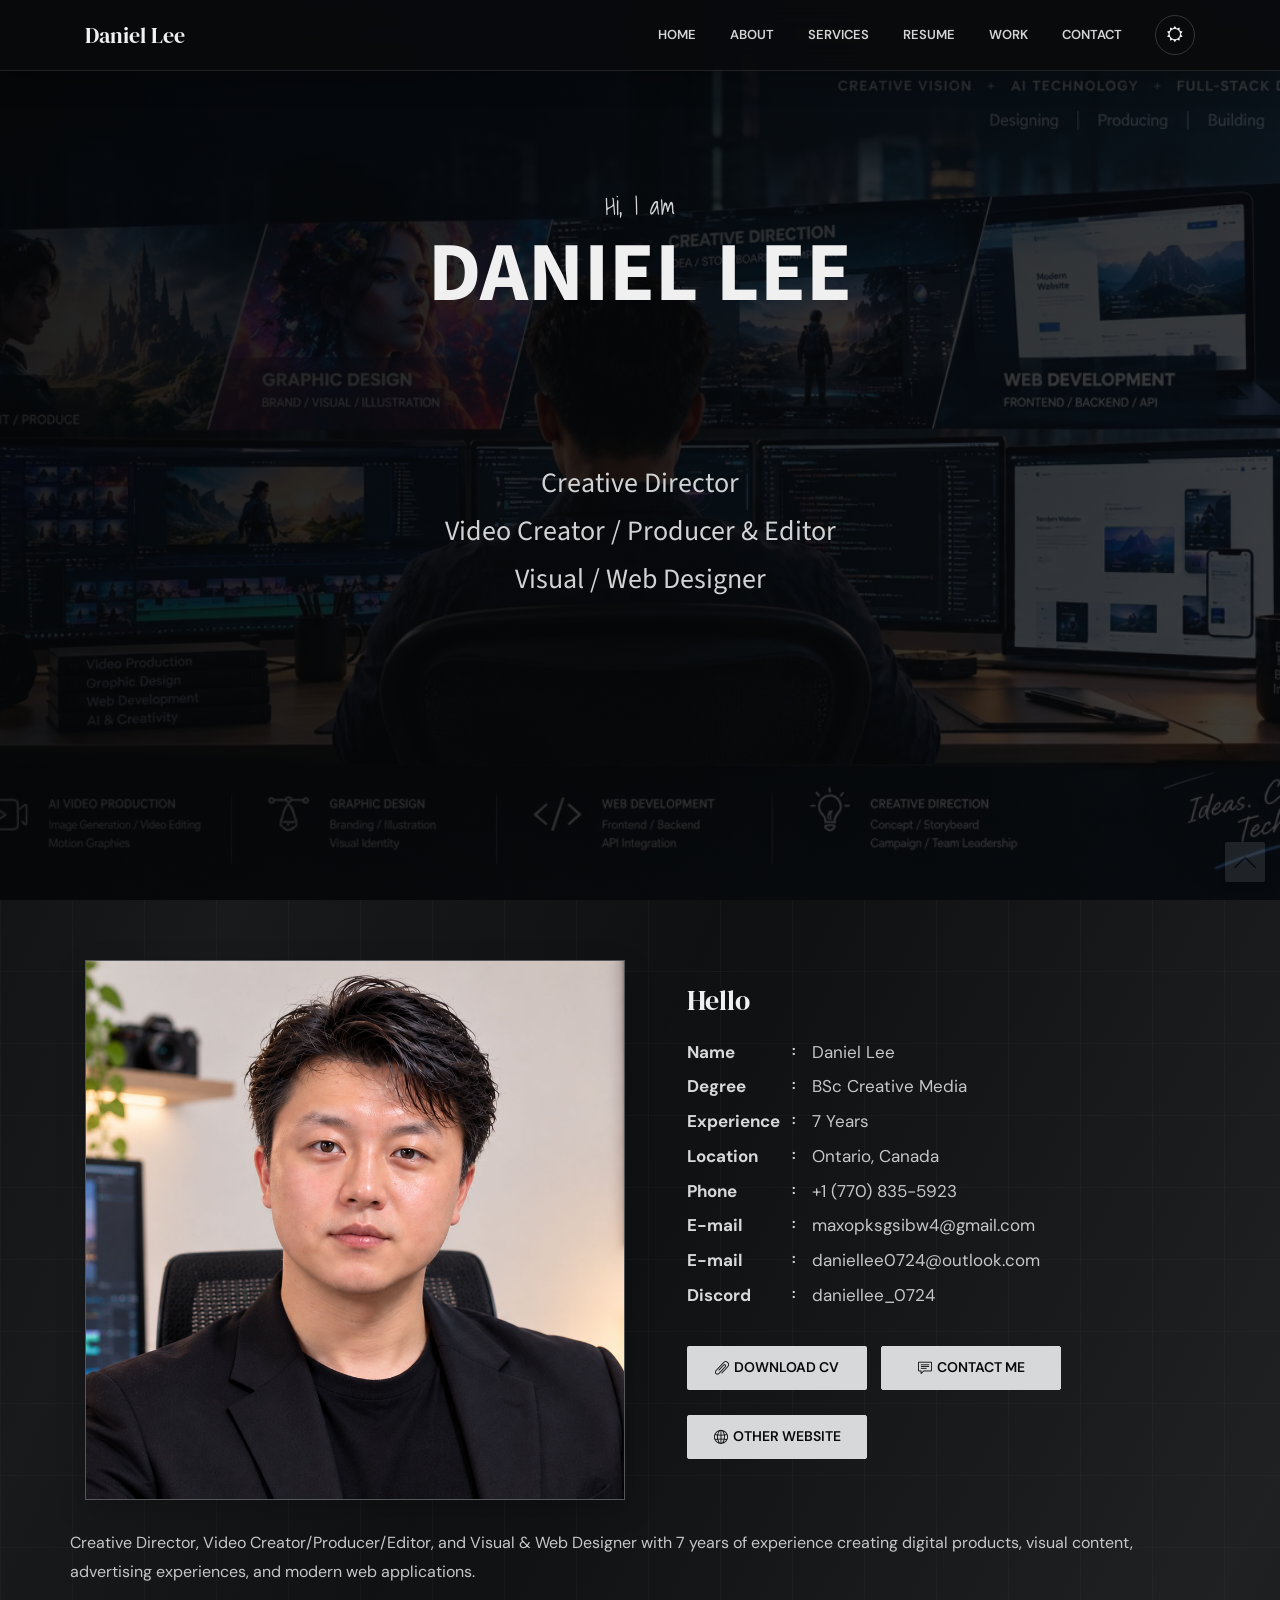
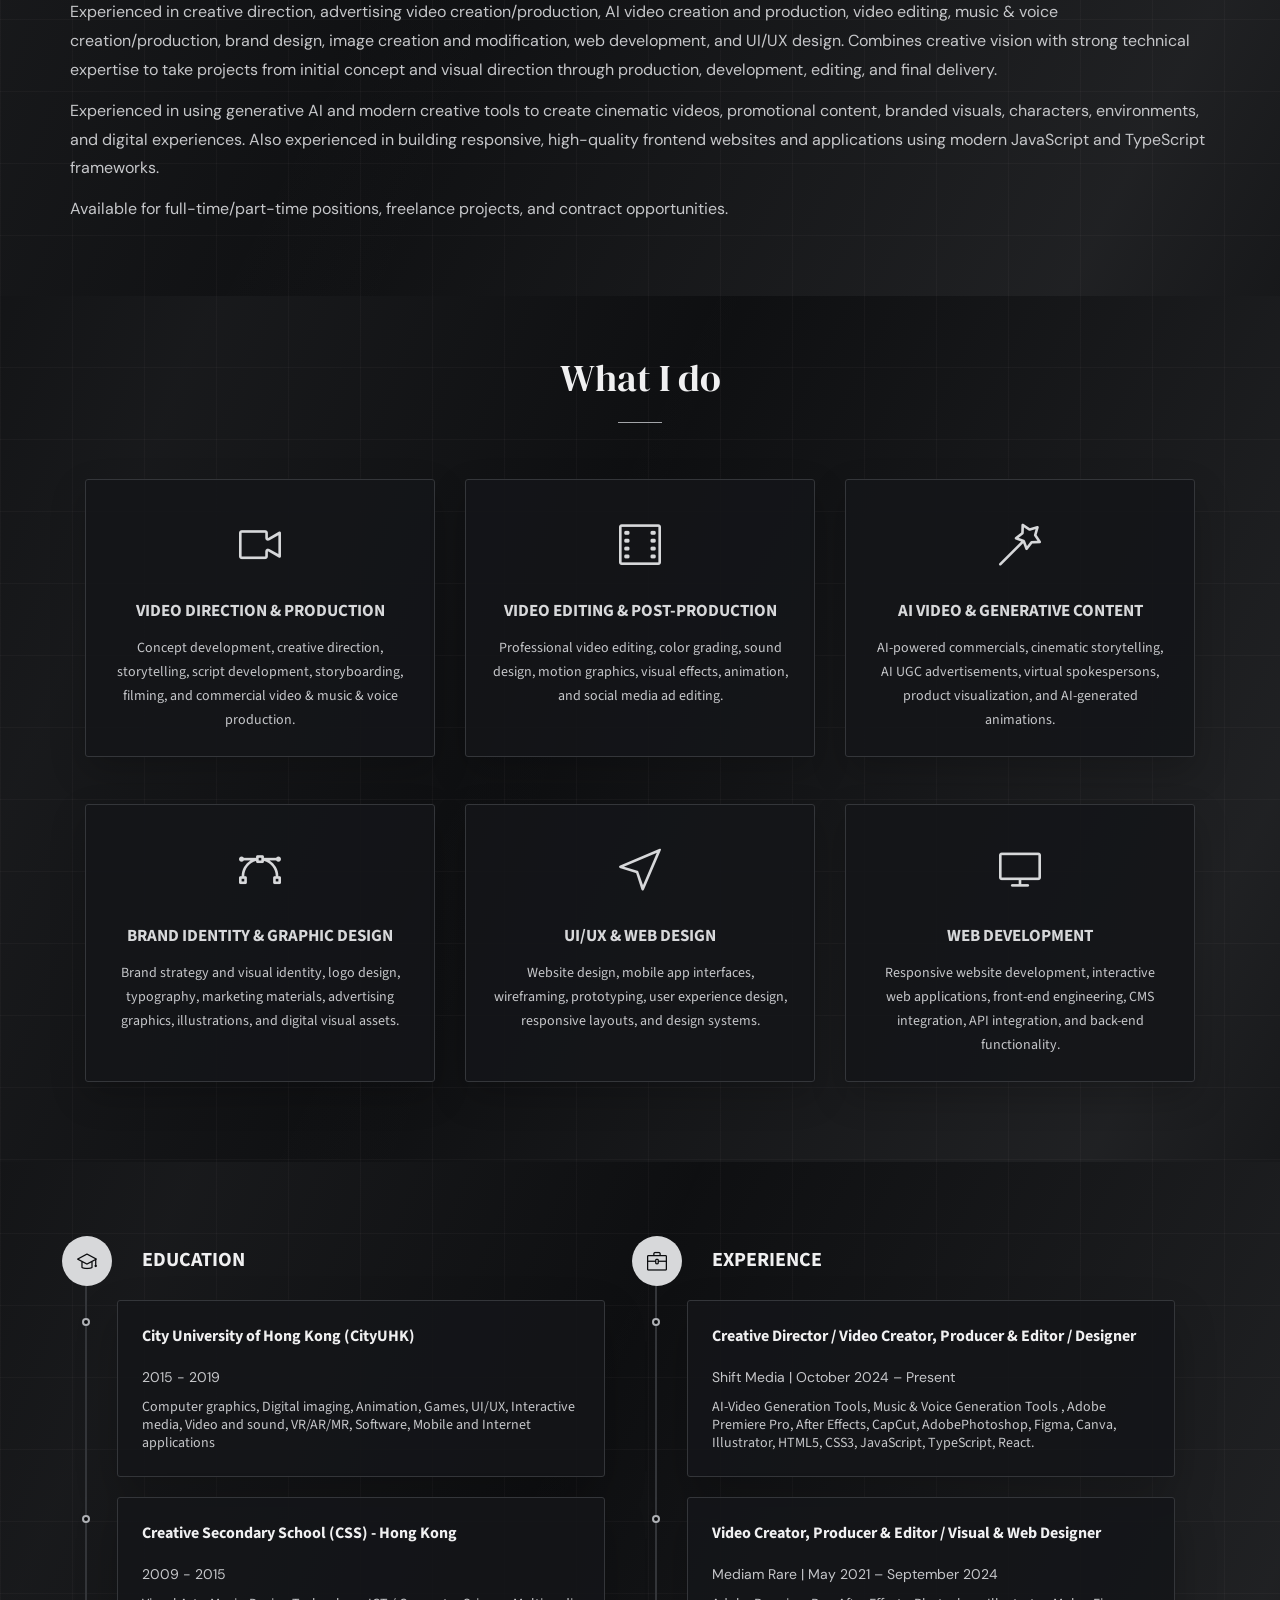
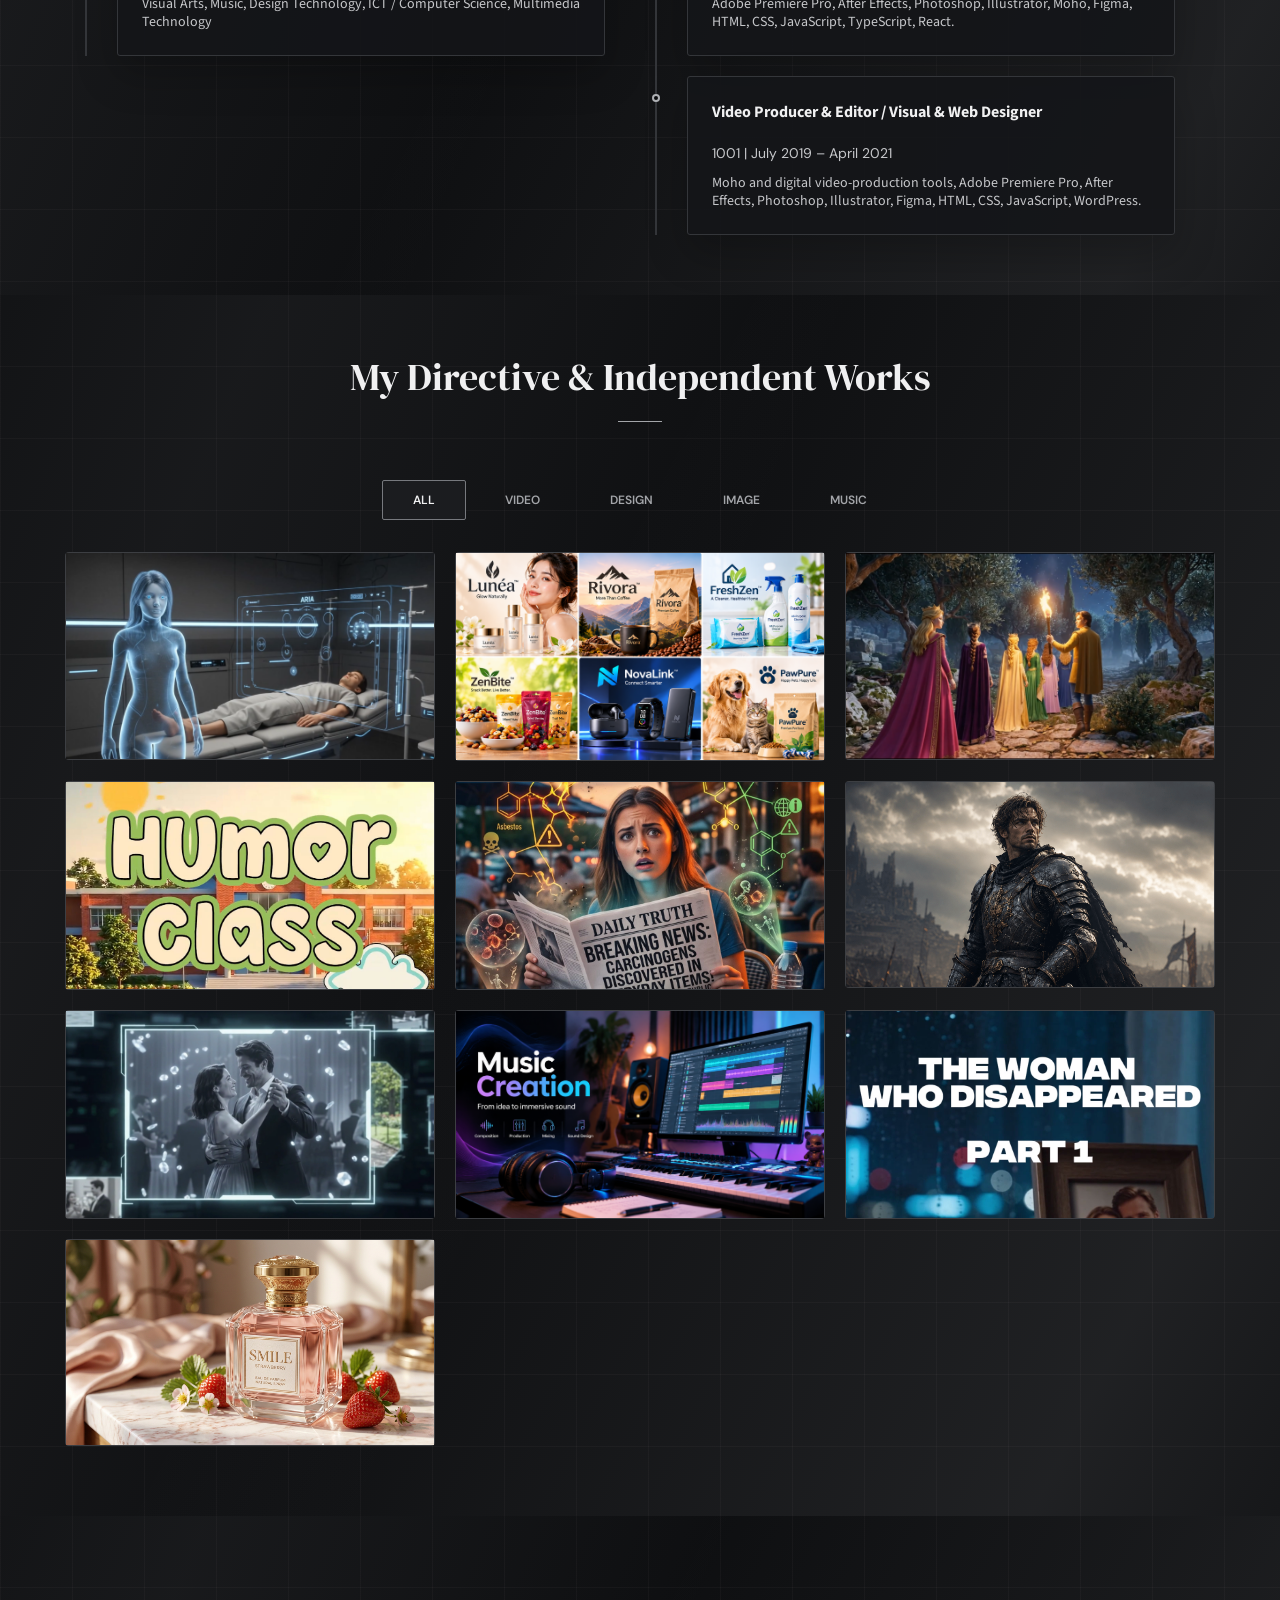
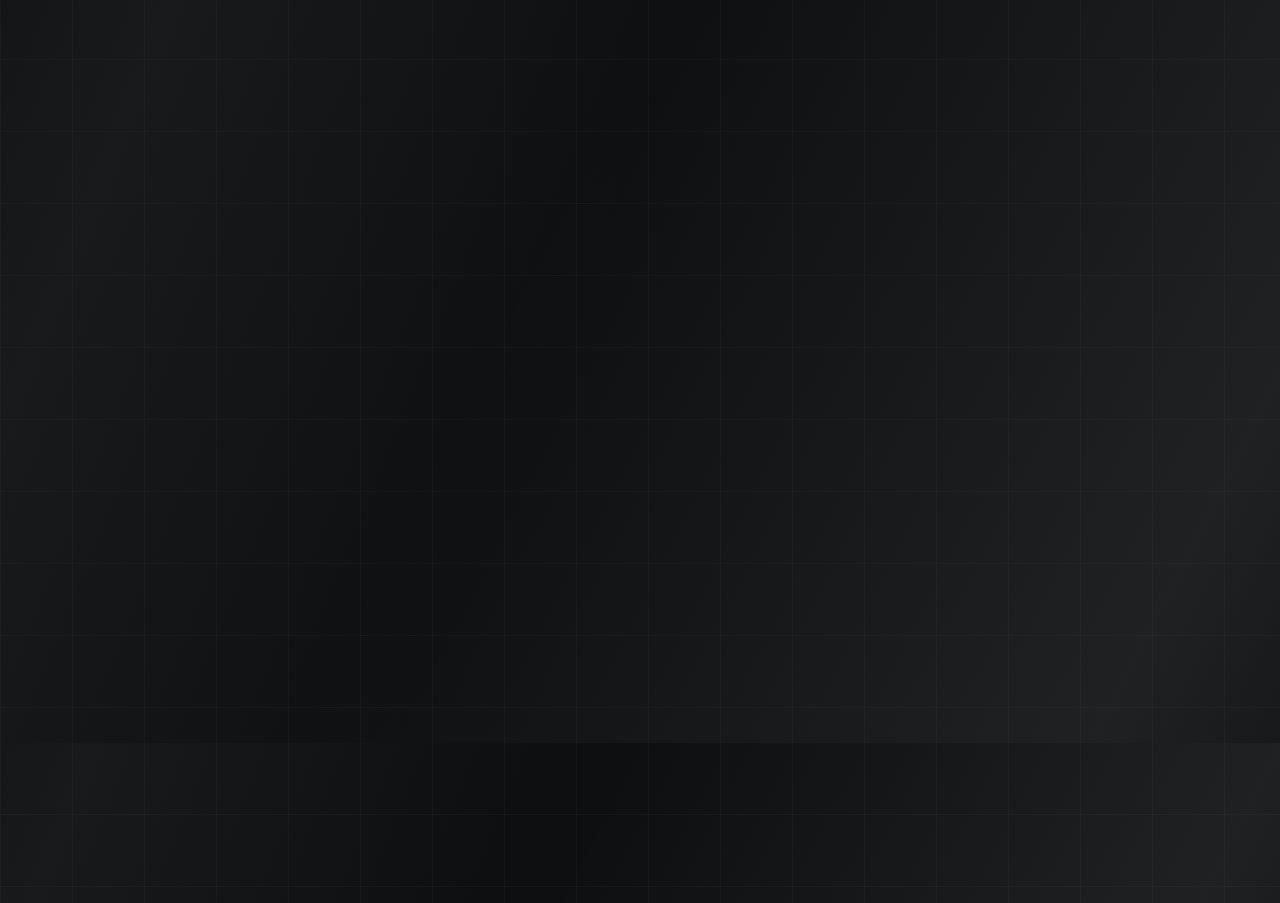
==== commit f5a59cea: "homepage update" ====
--- a/index.html
+++ b/index.html
@@ -172,9 +172,9 @@
                     <li><span class="pro-title"> Name </span> <span class="pro-detail">Daniel Lee</span></li>
                     <li><span class="pro-title"> Degree</span> <span class="pro-detail">BSc Creative Media</span></li>
                     <li><span class="pro-title"> Experience </span> <span class="pro-detail"><span id="ex_year"></span> Years</span></li>
-                    <li><span class="pro-title"> Location </span> <span class="pro-detail">Ontario, Canada</span></li>
-					  
-				    <li><span class="pro-title"> Phone </span> <span class="pro-detail">+1 (770) 835-5923</span></li>
+                    <li><span class="pro-title"> Location </span> <span class="pro-detail">Ontario, Canada</span></li>                    
+                    
+                    <li><span class="pro-title"> Phone </span> <span class="pro-detail">+1 (770) 835-5923</span></li>
                     <li><span class="pro-title"> E-mail </span> <span class="pro-detail">maxopksgsibw4@gmail.com</span></li>
                     <li><span class="pro-title"> E-mail </span> <span class="pro-detail">daniellee0724@outlook.com</span></li>
                     <li><span class="pro-title"> Discord </span> <span class="pro-detail">daniellee_0724</span></li>
@@ -623,15 +623,15 @@
                           <i class="fa fa-phone"></i>
                         </div>
                         <p>+1 (770) 835-5923</p>
-                      </div>                      
-                    </div>
-                    <div class="col-sm-12 col-md-6 col-lg-6">
+                      </div>                
+                    </div>
+                    <div class="col-sm-12 col-md-6 col col-lg-6">
                       <div class="single-contact">
                         <div class="contact-icon">
                           <i class="fa fa-map-marker"></i>
                         </div>
                         <p>Ontario, Canada</p>
-                      </div>                
+                      </div>                      
                     </div>
                   </div>
                 </div>
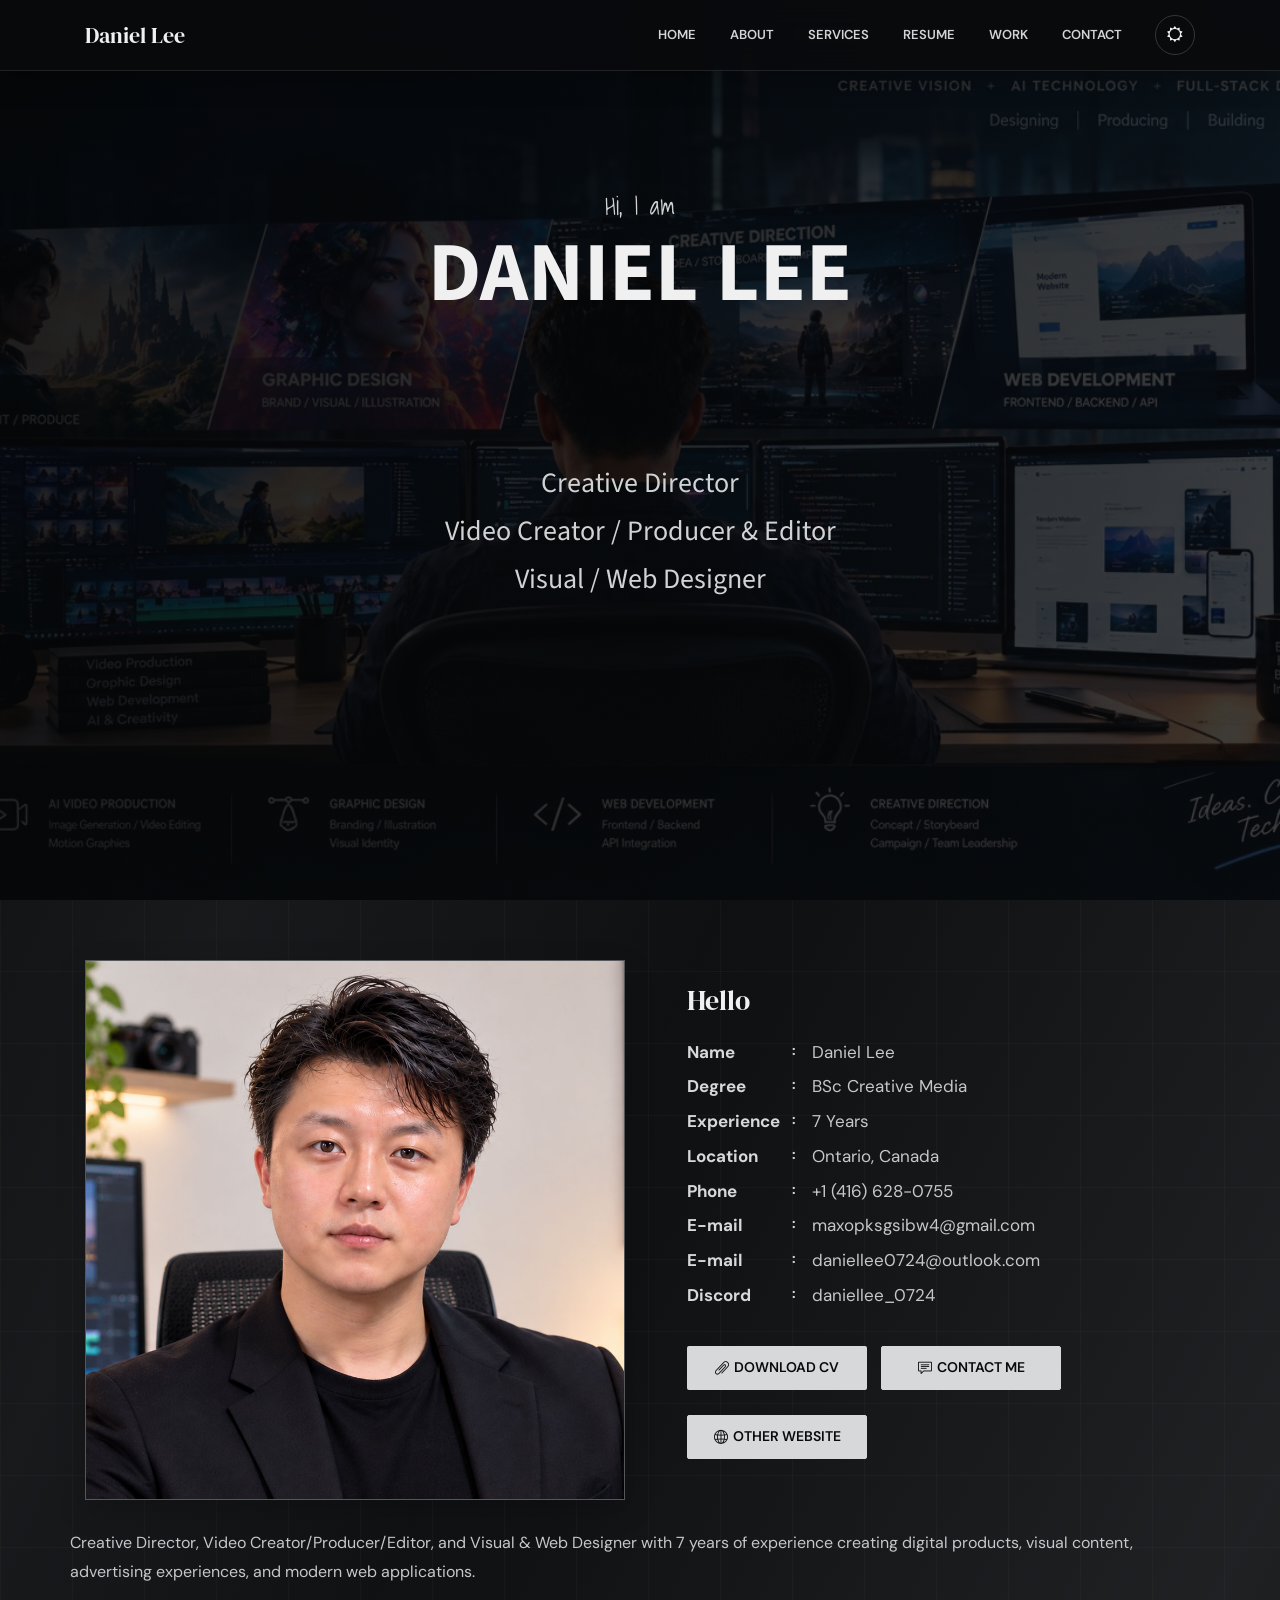
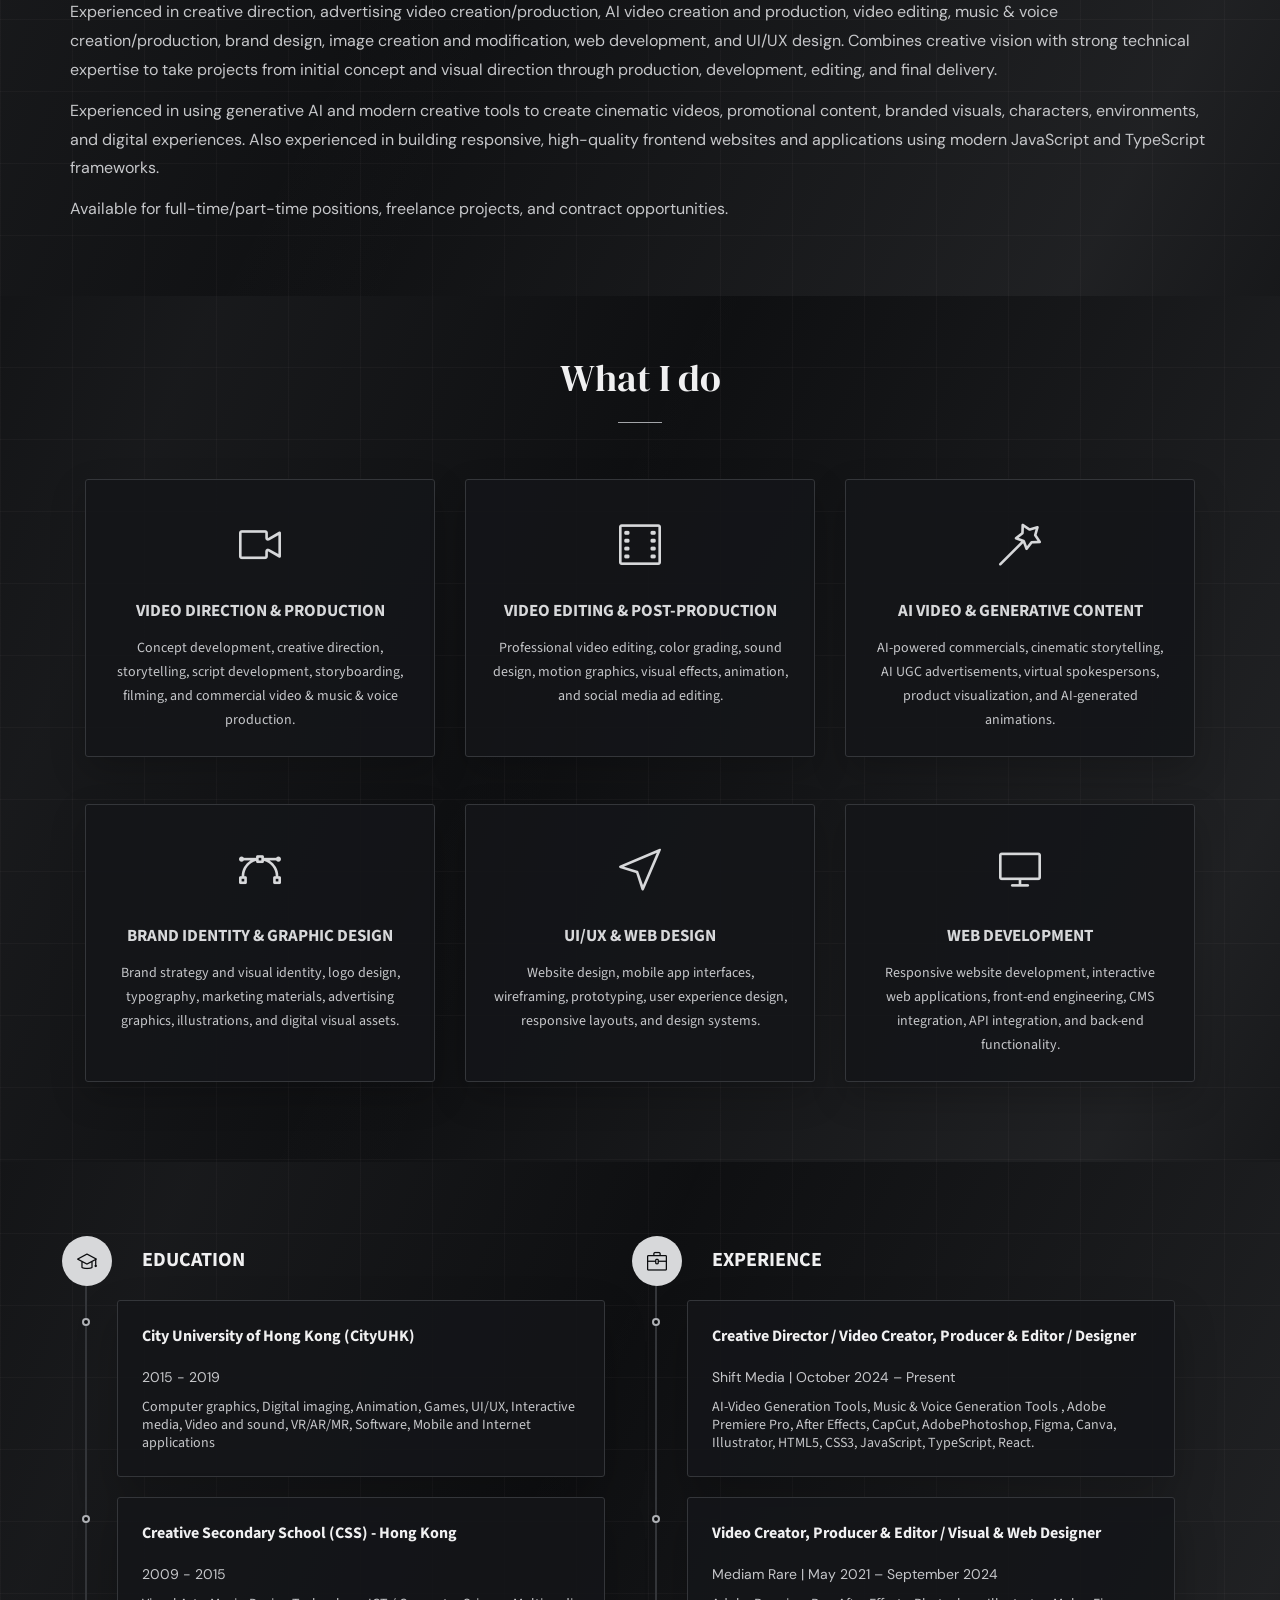
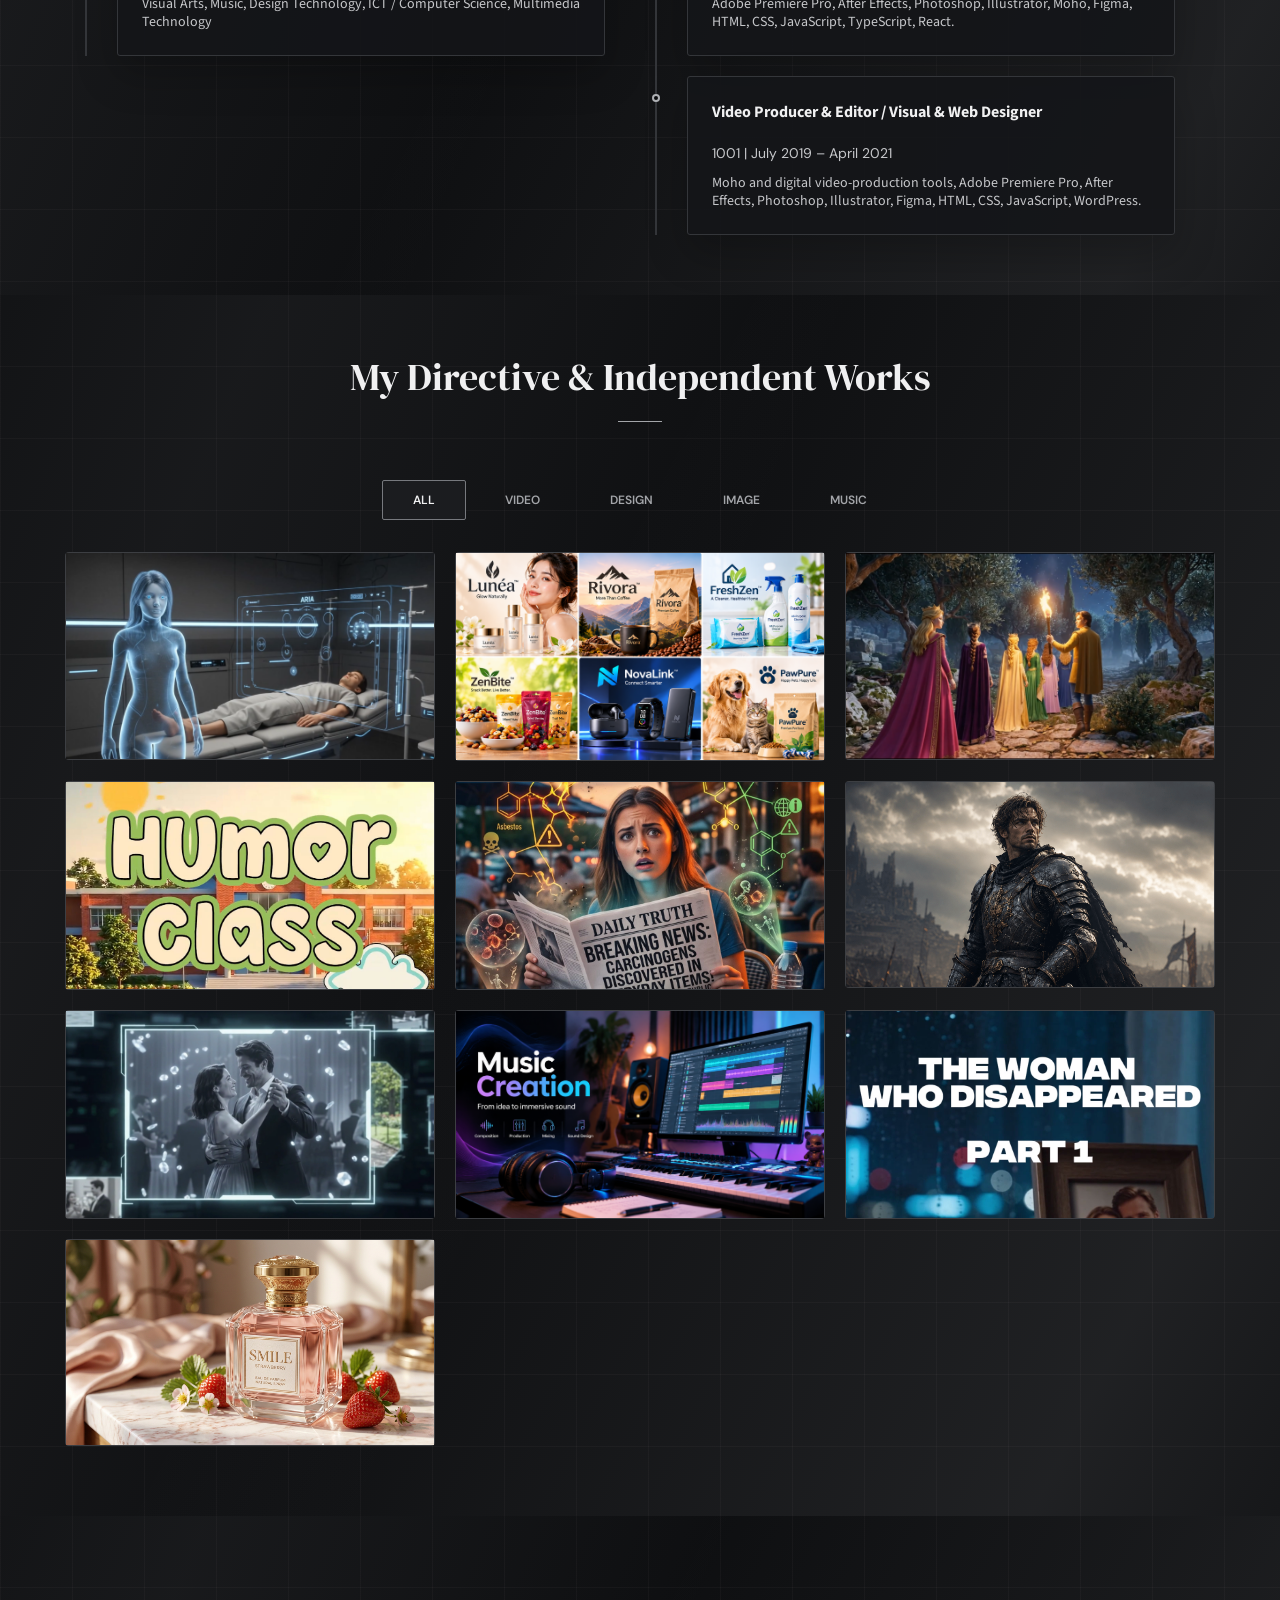
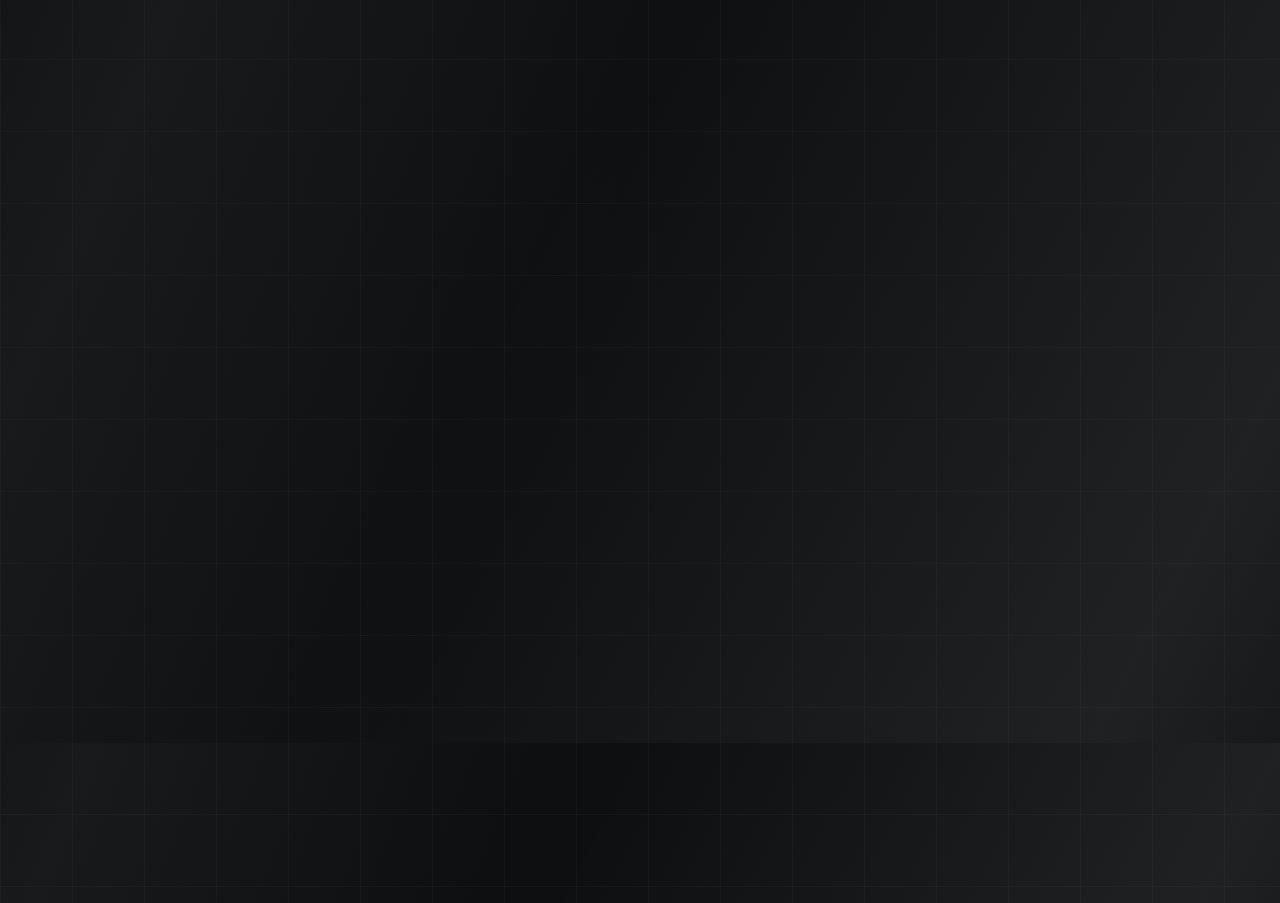
==== commit 151515a7: "Merge branch 'main' of https://github.com/DanielLee0724/daniellee0724" ====
--- a/index.html
+++ b/index.html
@@ -173,8 +173,7 @@
                     <li><span class="pro-title"> Degree</span> <span class="pro-detail">BSc Creative Media</span></li>
                     <li><span class="pro-title"> Experience </span> <span class="pro-detail"><span id="ex_year"></span> Years</span></li>
                     <li><span class="pro-title"> Location </span> <span class="pro-detail">Ontario, Canada</span></li>                    
-                    
-                    <li><span class="pro-title"> Phone </span> <span class="pro-detail">+1 (770) 835-5923</span></li>
+                    <li><span class="pro-title"> Phone </span> <span class="pro-detail">+1 (416) 628-0755</span></li>
                     <li><span class="pro-title"> E-mail </span> <span class="pro-detail">maxopksgsibw4@gmail.com</span></li>
                     <li><span class="pro-title"> E-mail </span> <span class="pro-detail">daniellee0724@outlook.com</span></li>
                     <li><span class="pro-title"> Discord </span> <span class="pro-detail">daniellee_0724</span></li>
@@ -617,21 +616,21 @@
                     </div>
                   </div>
                   <div class="row">
+                    <div class="col-sm-12 col-md-6 col col-lg-6">
+                      <div class="single-contact">
+                        <div class="contact-icon">
+                          <i class="fa fa-phone"></i>
+                        </div>
+                        <p>Ontario, Canada</p>
+                      </div>                      
+                    </div>
                     <div class="col-sm-12 col-md-6 col-lg-6">
                       <div class="single-contact">
                         <div class="contact-icon">
                           <i class="fa fa-phone"></i>
                         </div>
-                        <p>+1 (770) 835-5923</p>
+                        <p>+1 (416) 628-0755</p>
                       </div>                
-                    </div>
-                    <div class="col-sm-12 col-md-6 col col-lg-6">
-                      <div class="single-contact">
-                        <div class="contact-icon">
-                          <i class="fa fa-map-marker"></i>
-                        </div>
-                        <p>Ontario, Canada</p>
-                      </div>                      
                     </div>
                   </div>
                 </div>
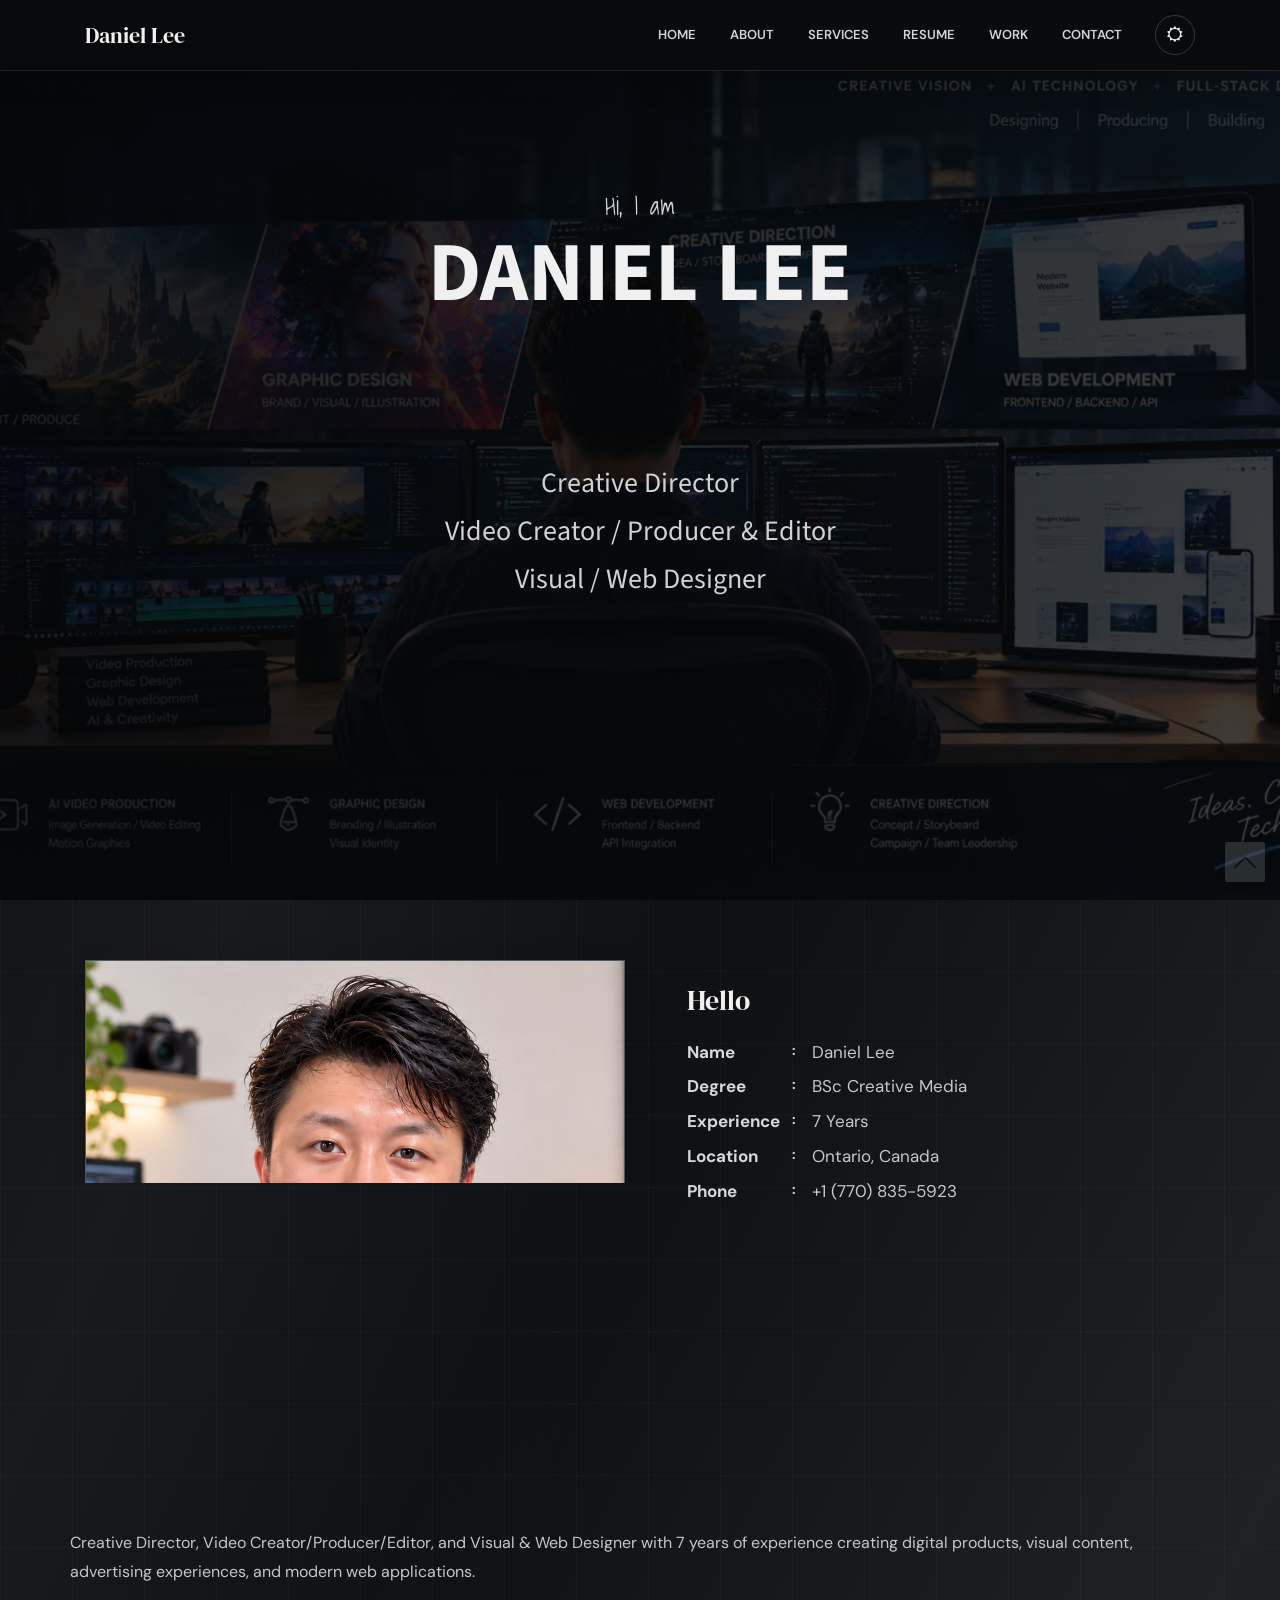
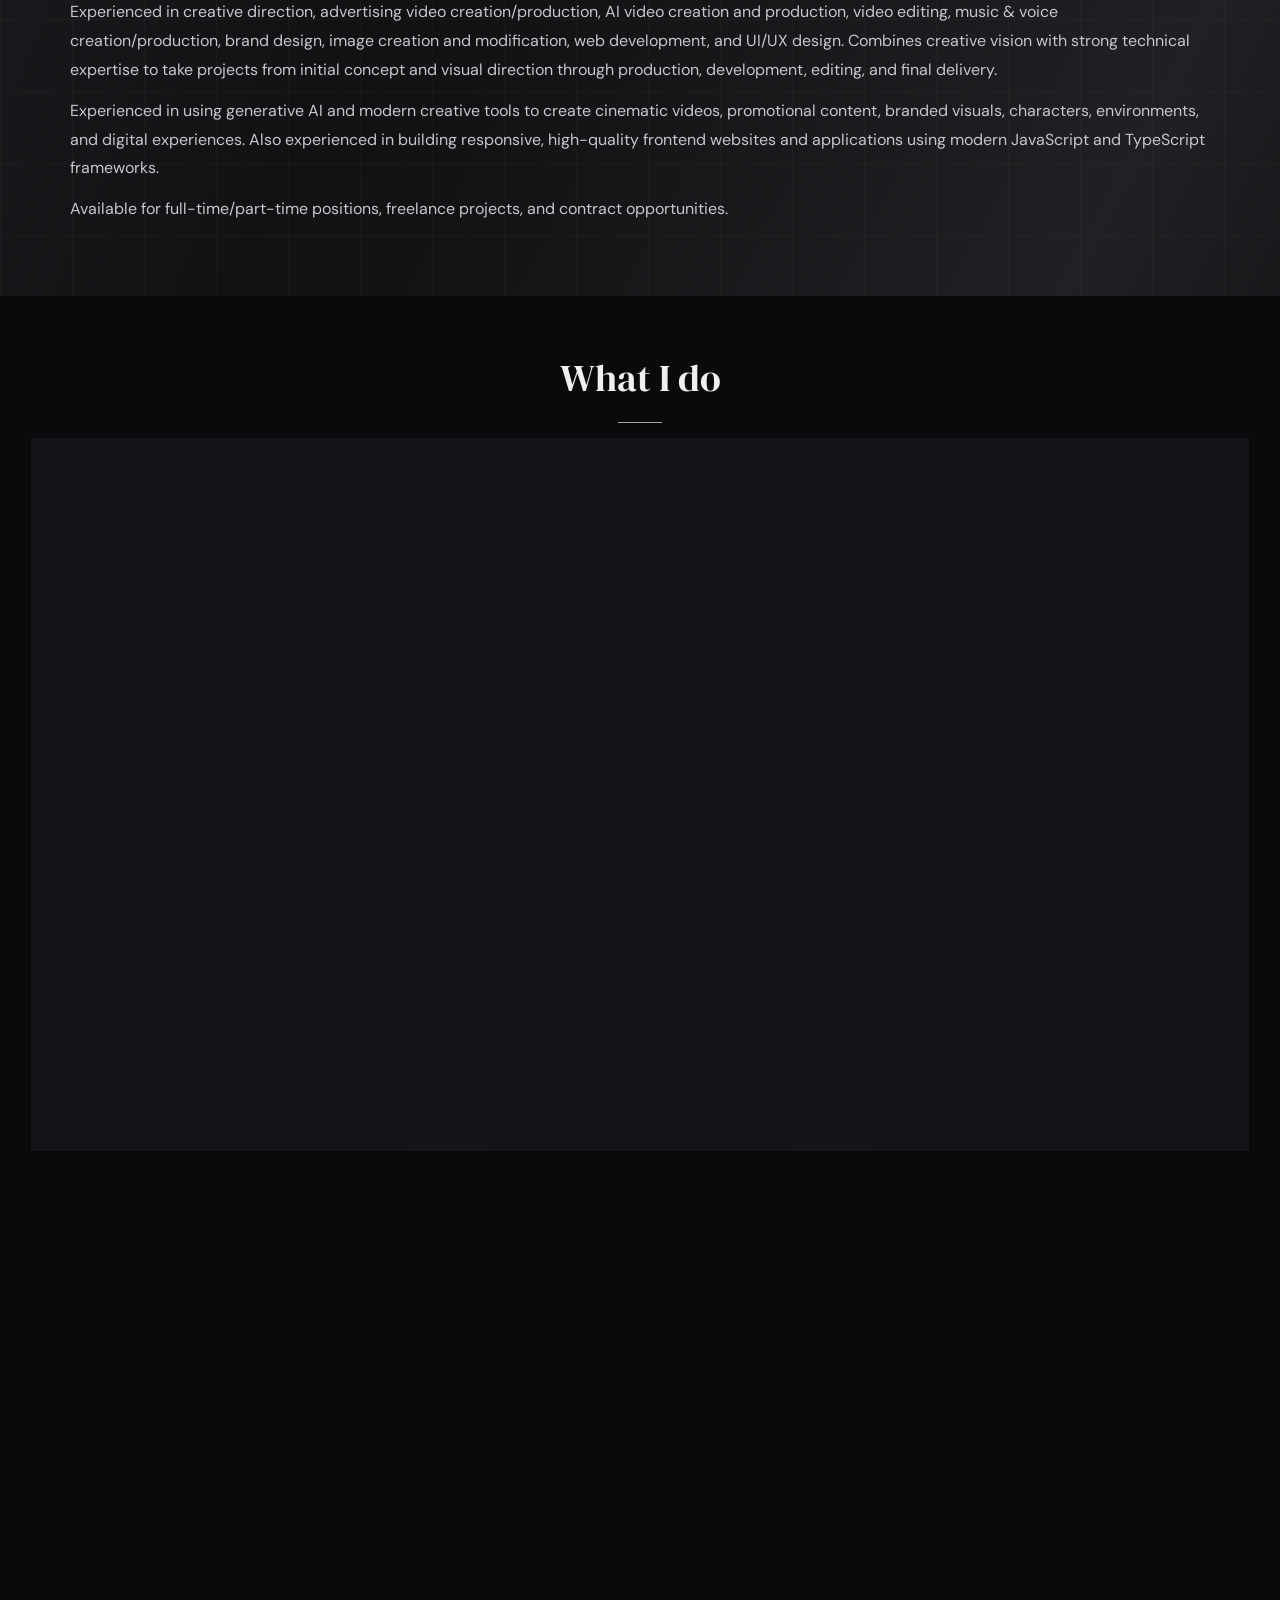
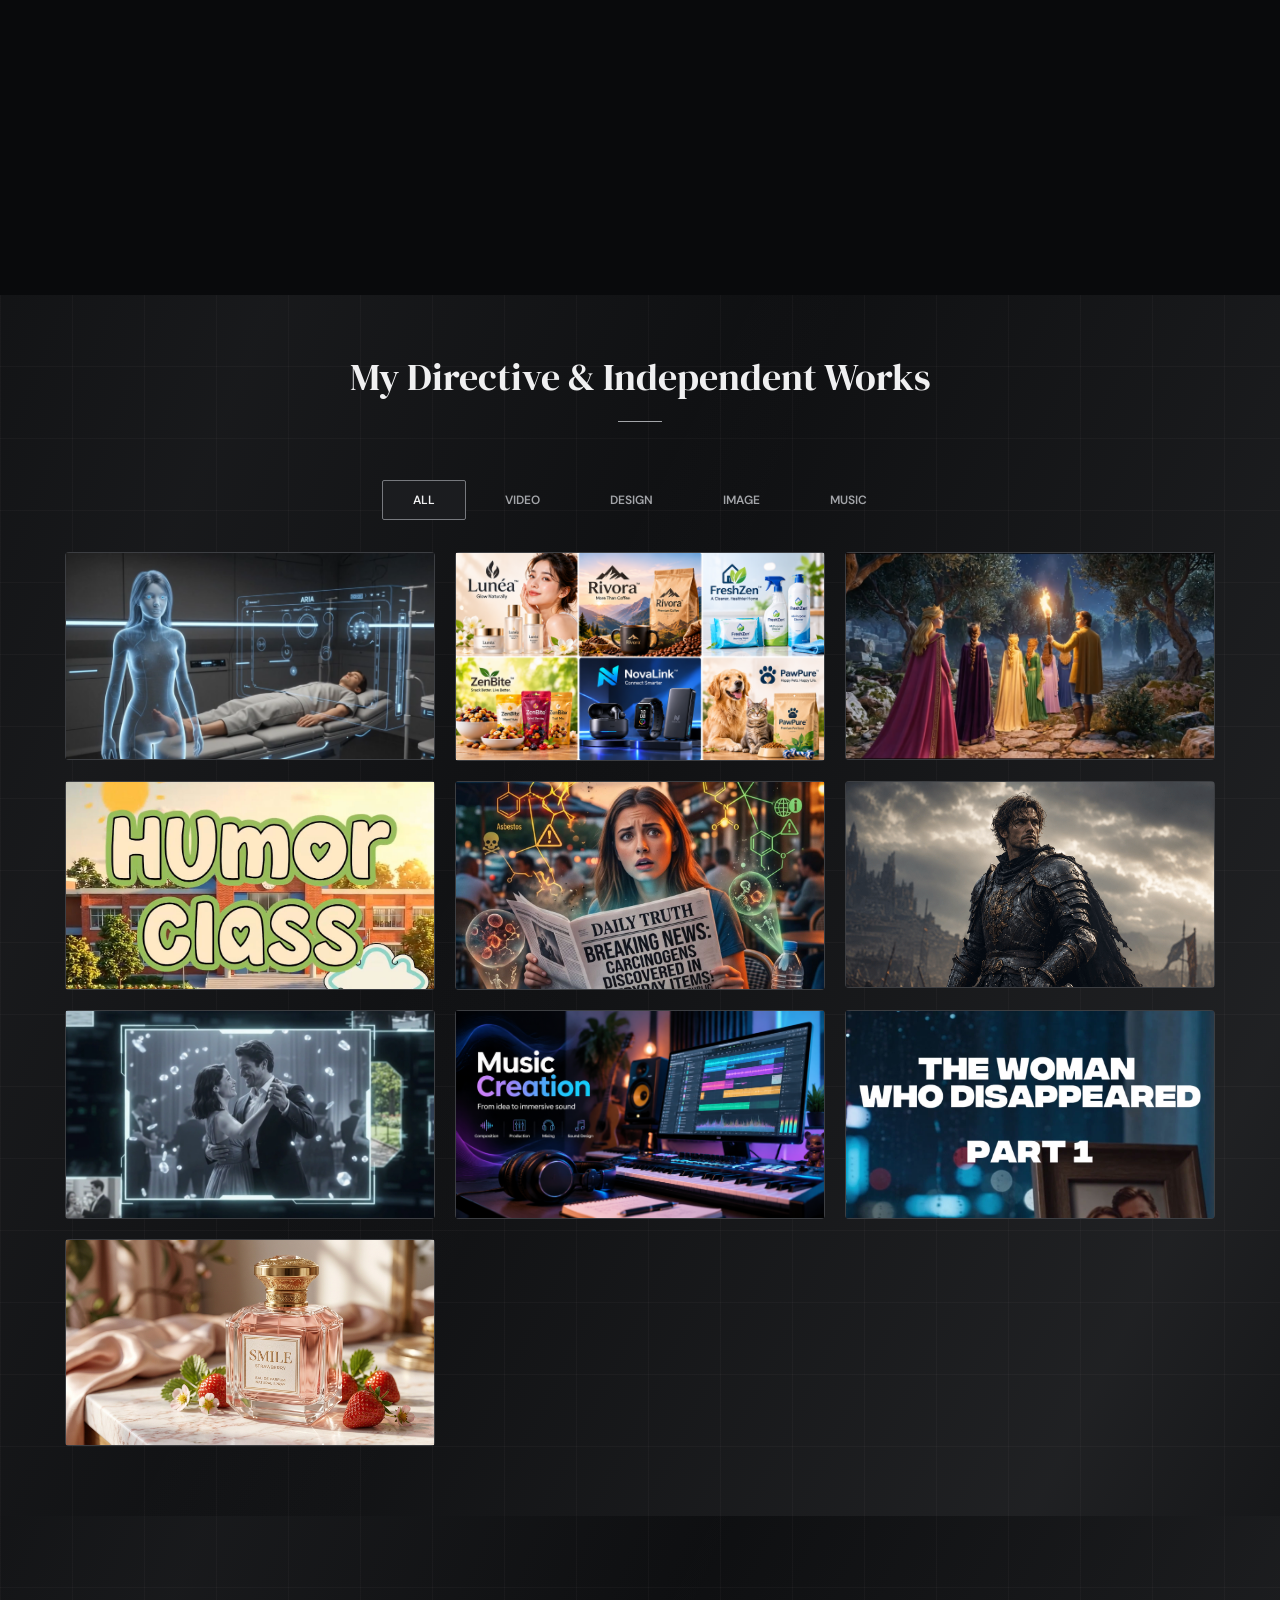
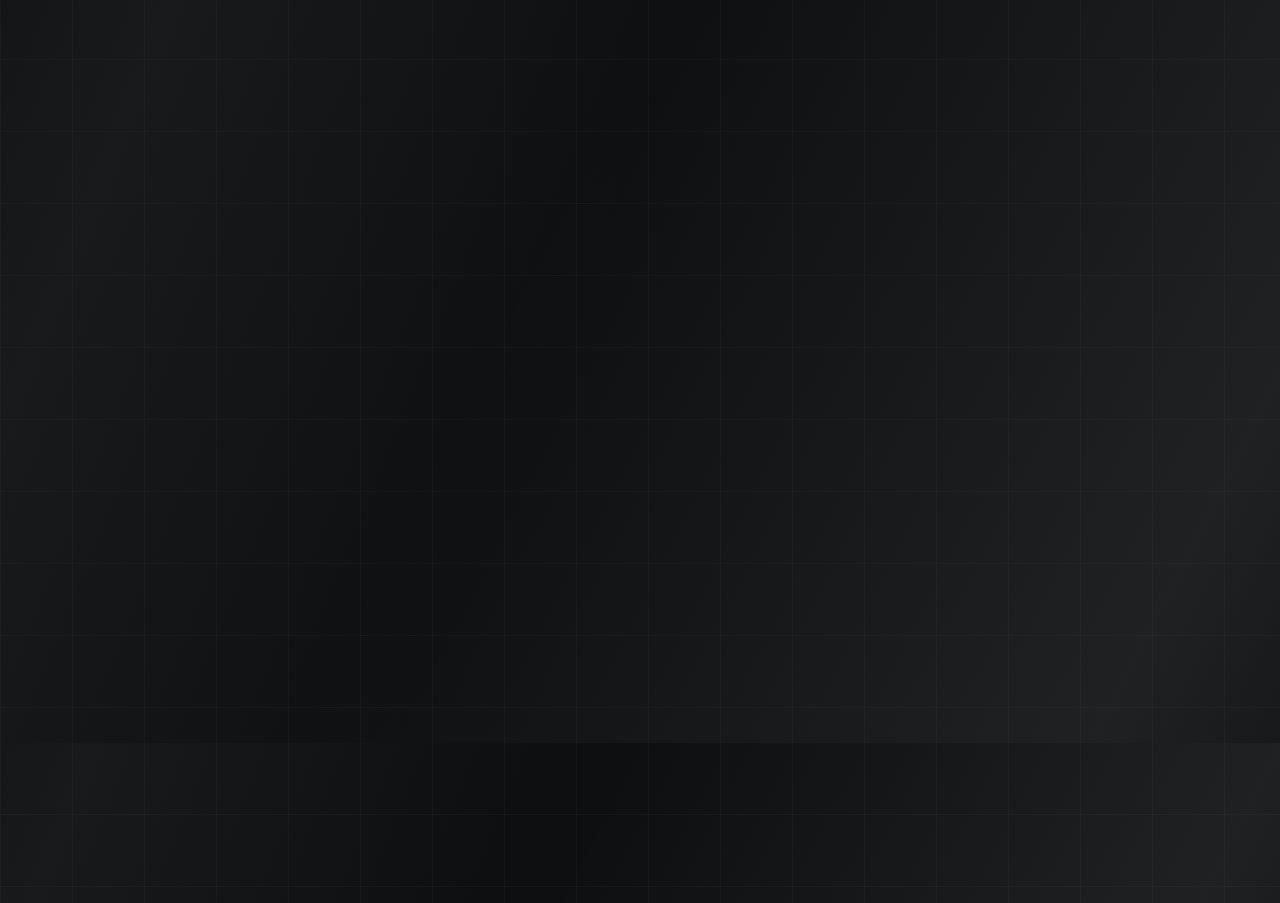
==== commit 05e850cd: "homepage update" ====
--- a/index.html
+++ b/index.html
@@ -173,7 +173,7 @@
                     <li><span class="pro-title"> Degree</span> <span class="pro-detail">BSc Creative Media</span></li>
                     <li><span class="pro-title"> Experience </span> <span class="pro-detail"><span id="ex_year"></span> Years</span></li>
                     <li><span class="pro-title"> Location </span> <span class="pro-detail">Ontario, Canada</span></li>                    
-                    <li><span class="pro-title"> Phone </span> <span class="pro-detail">+1 (416) 628-0755</span></li>
+                    <li><span class="pro-title"> Phone </span> <span class="pro-detail">+1 (770) 835-5923</span></li>
                     <li><span class="pro-title"> E-mail </span> <span class="pro-detail">maxopksgsibw4@gmail.com</span></li>
                     <li><span class="pro-title"> E-mail </span> <span class="pro-detail">daniellee0724@outlook.com</span></li>
                     <li><span class="pro-title"> Discord </span> <span class="pro-detail">daniellee_0724</span></li>
@@ -616,22 +616,24 @@
                     </div>
                   </div>
                   <div class="row">
-                    <div class="col-sm-12 col-md-6 col col-lg-6">
-                      <div class="single-contact">
-                        <div class="contact-icon">
-                          <i class="fa fa-phone"></i>
-                        </div>
-                        <p>Ontario, Canada</p>
-                      </div>                      
-                    </div>
                     <div class="col-sm-12 col-md-6 col-lg-6">
                       <div class="single-contact">
                         <div class="contact-icon">
                           <i class="fa fa-phone"></i>
                         </div>
-                        <p>+1 (416) 628-0755</p>
-                      </div>                
-                    </div>
+                        <p>+1 (770) 835-5923</p>
+                        </div> 
+                      </div>
+                    <div class="col-sm-12 col-md-6 col col-lg-6">
+                      <div class="single-contact">
+                        <div class="contact-icon">
+                          <i class="fa fa-map-marker"></i>
+                        </div>
+                        <p>Ontario, Canada</p>
+                      </div>                      
+                    </div>
+                     
+                    
                   </div>
                 </div>
               </div>
